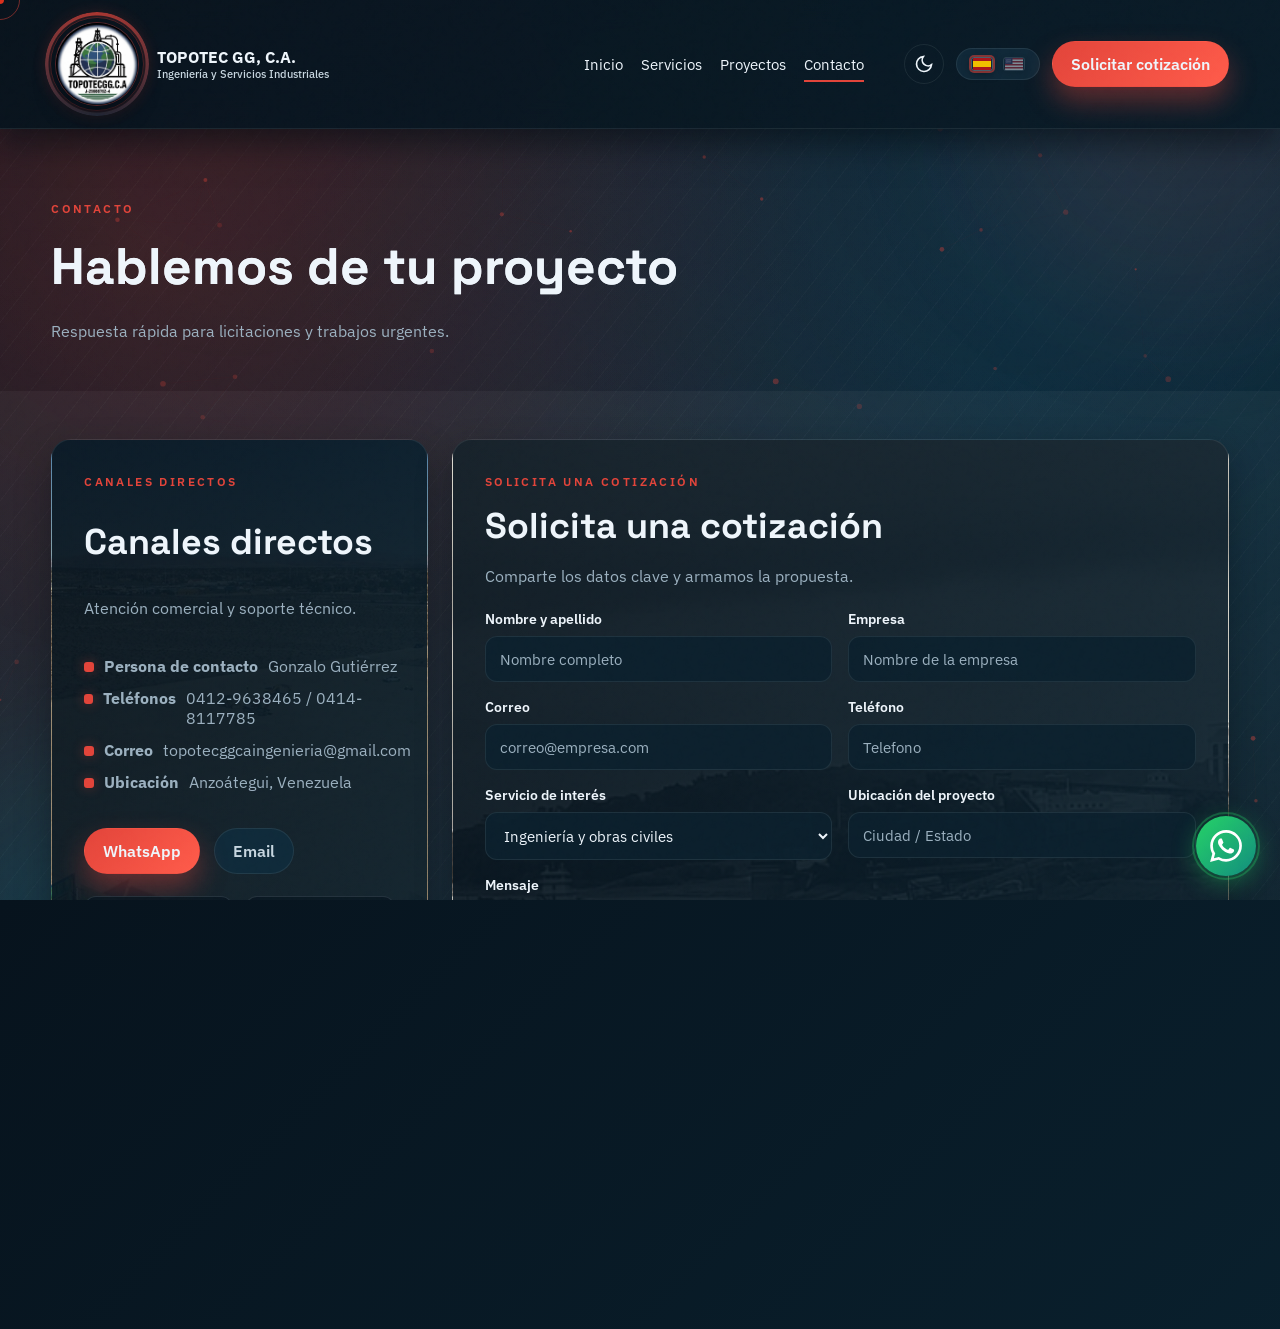
==== contacto.html @ de6e8bfb "Fix: Move files to root for Vercel deployment" ====
<!doctype html>
<html lang="es">

<head>
  <meta charset="UTF-8" />
  <meta name="viewport" content="width=device-width, initial-scale=1" />
  <meta name="description" content="Contacto para solicitar cotizacion y soporte tecnico." />
  <title>Contacto | TOPOTEC GG, C.A.</title>
  <link rel="preconnect" href="https://fonts.googleapis.com" />
  <link rel="preconnect" href="https://fonts.gstatic.com" crossorigin />
  <link
    href="https://fonts.googleapis.com/css2?family=IBM+Plex+Sans:wght@300;400;500;600&family=Space+Grotesk:wght@400;500;600;700&display=swap"
    rel="stylesheet" />
  <link rel="stylesheet" href="styles.css" />
</head>

<body class="page page-contact" data-page-title="title_contact">
  <!-- Preloader -->
  <div class="preloader">
    <div class="preloader-content">
      <img class="preloader-logo" src="logo_topotec.jpg" alt="TOPOTEC" />
      <div class="preloader-bar">
        <div class="preloader-progress"></div>
      </div>
    </div>
  </div>

  <!-- Scroll Progress -->
  <div class="scroll-progress"></div>

  <!-- Custom Cursor -->
  <div class="cursor-dot"></div>
  <div class="cursor-ring"></div>

  <!-- Particle Background -->
  <canvas id="particle-canvas"></canvas>

  <!-- Noise Overlay -->
  <div class="noise-overlay"></div>

  <!-- Page Transition -->
  <div class="page-transition"></div>

  <!-- Blob Decorations -->
  <div class="blob-decoration blob-1"></div>
  <div class="blob-decoration blob-2"></div>

  <header class="site-header">
    <nav class="nav container">
      <a class="logo" href="index.html" aria-label="TOPOTEC GG, C.A.">
        <span class="logo-orbit">
          <img class="logo-mark" src="logo_topotec.jpg" alt="Logo TOPOTEC GG, C.A." />
        </span>
        <span class="logo-text">
          TOPOTEC GG, C.A.
          <span data-i18n="brand_tagline">Ingenieria y Servicios Industriales</span>
        </span>
      </a>
      <div class="nav-links" data-nav-menu>
        <a href="index.html" data-i18n="nav_home">Inicio</a>
        <a href="servicios.html" data-i18n="nav_services">Servicios</a>
        <a href="proyectos.html" data-i18n="nav_projects">Proyectos</a>
        <a href="contacto.html" aria-current="page" data-i18n="nav_contact">Contacto</a>
      </div>
      <div class="nav-actions">
        <button class="theme-toggle" type="button" aria-label="Toggle theme">
          <svg class="icon-moon" viewBox="0 0 24 24" fill="none" stroke="currentColor" stroke-width="2">
            <path d="M21 12.79A9 9 0 1 1 11.21 3 7 7 0 0 0 21 12.79z" />
          </svg>
          <svg class="icon-sun" viewBox="0 0 24 24" fill="none" stroke="currentColor" stroke-width="2">
            <circle cx="12" cy="12" r="5" />
            <path
              d="M12 1v2M12 21v2M4.22 4.22l1.42 1.42M18.36 18.36l1.42 1.42M1 12h2M21 12h2M4.22 19.78l1.42-1.42M18.36 5.64l1.42-1.42" />
          </svg>
        </button>
        <button class="lang-toggle" data-lang-toggle type="button" aria-label="Toggle language">
          <span data-lang="es"><img src="flag-es.svg" alt="ES" /></span>
          <span data-lang="en"><img src="flag-en.svg" alt="EN" /></span>
        </button>
        <a class="btn btn-primary" href="contacto.html#form" data-i18n="nav_quote">Solicitar cotizacion</a>
        <button class="nav-toggle" data-nav-toggle type="button" data-i18n="nav_menu">Menu</button>
      </div>
    </nav>
  </header>

  <main>
    <section class="hero section">
      <div class="container">
        <p class="eyebrow" data-i18n="contact_eyebrow">Contacto</p>
        <h1 class="hero-title" data-i18n="contact_title">Hablemos de tu proyecto</h1>
        <p class="section-subtitle" data-i18n="contact_subtitle">
          Respuesta rapida para licitaciones y trabajos urgentes.
        </p>
      </div>
    </section>

    <section class="section dense" id="form">
      <div class="container grid-3">
        <article class="panel reveal contact-card">
          <p class="eyebrow" data-i18n="contact_info_title">Canales directos</p>
          <h2 class="section-title" data-i18n="contact_info_title">Canales directos</h2>
          <p data-i18n="contact_info_text">Atencion comercial y soporte tecnico.</p>
          <ul class="list" style="margin-top: 18px;">
            <li>
              <strong data-i18n="contact_info_item_1_label">Persona de contacto</strong>
              <span data-i18n="contact_info_item_1_value">Gonzalo Gutierrez</span>
            </li>
            <li>
              <strong data-i18n="contact_info_item_2_label">Telefonos</strong>
              <span data-i18n="contact_info_item_2_value">0412-9638465 / 0414-8117785</span>
            </li>
            <li>
              <strong data-i18n="contact_info_item_3_label">Correo</strong>
              <span data-i18n="contact_info_item_3_value">topotecggcaingenieria@gmail.com</span>
            </li>
            <li>
              <strong data-i18n="contact_info_item_4_label">Ubicacion</strong>
              <span data-i18n="contact_info_item_4_value">Anzoategui, Venezuela</span>
            </li>
          </ul>
          <div class="cta-actions" style="margin-top: 20px;">
            <a class="btn btn-primary" href="https://wa.me/584129638465" target="_blank" rel="noreferrer">
              WhatsApp
            </a>
            <a class="btn btn-ghost" href="mailto:topotecggcaingenieria@gmail.com">Email</a>
          </div>
          <div class="contact-highlights">
            <div class="contact-highlight">
              <span class="highlight-label" data-i18n="contact_highlight_1_label">Respuesta</span>
              <span class="highlight-value" data-i18n="contact_highlight_1_value">Menos de 24h</span>
            </div>
            <div class="contact-highlight">
              <span class="highlight-label" data-i18n="contact_highlight_2_label">Cobertura</span>
              <span class="highlight-value" data-i18n="contact_highlight_2_value">Nacional</span>
            </div>
            <div class="contact-highlight">
              <span class="highlight-label" data-i18n="contact_highlight_3_label">Cumplimiento</span>
              <span class="highlight-value" data-i18n="contact_highlight_3_value">Solvencias vigentes</span>
            </div>
          </div>
        </article>
        <article class="panel reveal delay-1" style="grid-column: span 2;">
          <p class="eyebrow" data-i18n="contact_form_title">Solicita una cotizacion</p>
          <h2 class="section-title" data-i18n="contact_form_title">Solicita una cotizacion</h2>
          <p data-i18n="contact_form_text">Comparte los datos clave y armamos la propuesta.</p>
          <form class="form" data-rfq-form data-mailto="topotecggcaingenieria@gmail.com" style="margin-top: 20px;">
            <div class="form-grid">
              <div class="form-field">
                <label for="name" data-i18n="form_name_label">Nombre y apellido</label>
                <input id="name" name="name" type="text" required data-i18n-placeholder="form_name_ph"
                  placeholder="Nombre completo" />
              </div>
              <div class="form-field">
                <label for="company" data-i18n="form_company_label">Empresa</label>
                <input id="company" name="company" type="text" data-i18n-placeholder="form_company_ph"
                  placeholder="Nombre de la empresa" />
              </div>
              <div class="form-field">
                <label for="email" data-i18n="form_email_label">Correo</label>
                <input id="email" name="email" type="email" required data-i18n-placeholder="form_email_ph"
                  placeholder="correo@empresa.com" />
              </div>
              <div class="form-field">
                <label for="phone" data-i18n="form_phone_label">Telefono</label>
                <input id="phone" name="phone" type="tel" data-i18n-placeholder="form_phone_ph"
                  placeholder="Telefono" />
              </div>
              <div class="form-field">
                <label for="service" data-i18n="form_service_label">Servicio de interes</label>
                <select id="service" name="service">
                  <option data-i18n="form_service_option_1">Ingenieria y obras civiles</option>
                  <option data-i18n="form_service_option_2">Topografia y geodesia</option>
                  <option data-i18n="form_service_option_3">Mantenimiento industrial</option>
                  <option data-i18n="form_service_option_4">Otro / Mixto</option>
                </select>
              </div>
              <div class="form-field">
                <label for="location" data-i18n="form_location_label">Ubicacion del proyecto</label>
                <input id="location" name="location" type="text" data-i18n-placeholder="form_location_ph"
                  placeholder="Ciudad / Estado" />
              </div>
            </div>
            <div class="form-field" style="margin-top: 16px;">
              <label for="message" data-i18n="form_message_label">Mensaje</label>
              <textarea id="message" name="message" data-i18n-placeholder="form_message_ph"
                placeholder="Describe alcance, fechas y requisitos"></textarea>
            </div>
            <div class="form-actions">
              <button class="btn btn-primary" type="submit" data-i18n="form_submit">Enviar solicitud</button>
              <span class="form-note" data-i18n="form_note">Adjunta tu RFP o planos en el correo o por WhatsApp.</span>
            </div>
          </form>
        </article>
      </div>
    </section>
  </main>

  <footer class="site-footer">
    <div class="container footer-grid">
      <div>
        <strong>TOPOTEC GG, C.A.</strong>
        <p data-i18n="brand_tagline">Ingenieria y Servicios Industriales</p>
        <p data-i18n="footer_legal">Habilitados para contratar con el Estado hasta jun 2026.</p>
      </div>
      <div>
        <div class="footer-label" data-i18n="footer_title">Contacto directo</div>
        <p><span data-i18n="footer_phone_label">Telefonos</span>: 0412-9638465 / 0414-8117785</p>
        <p><span data-i18n="footer_email_label">Correo</span>: topotecggcaingenieria@gmail.com</p>
      </div>
      <div>
        <div class="footer-label" data-i18n="footer_address_label">Ubicacion</div>
        <p data-i18n="footer_address_value">Anzoategui, Venezuela</p>
        <p><span data-i18n="footer_rif_label">RIF</span>: <span data-i18n="footer_rif_value">J-29666762-4</span></p>
      </div>
    </div>
  </footer>

  <script src="site.js"></script>

  <!-- WhatsApp FAB -->
  <a class="whatsapp-fab" href="https://wa.me/584129638465" target="_blank" rel="noreferrer" aria-label="WhatsApp">
    <svg viewBox="0 0 24 24" xmlns="http://www.w3.org/2000/svg">
      <path
        d="M17.472 14.382c-.297-.149-1.758-.867-2.03-.967-.273-.099-.471-.148-.67.15-.197.297-.767.966-.94 1.164-.173.199-.347.223-.644.075-.297-.15-1.255-.463-2.39-1.475-.883-.788-1.48-1.761-1.653-2.059-.173-.297-.018-.458.13-.606.134-.133.298-.347.446-.52.149-.174.198-.298.298-.497.099-.198.05-.371-.025-.52-.075-.149-.669-1.612-.916-2.207-.242-.579-.487-.5-.669-.51-.173-.008-.371-.01-.57-.01-.198 0-.52.074-.792.372-.272.297-1.04 1.016-1.04 2.479 0 1.462 1.065 2.875 1.213 3.074.149.198 2.096 3.2 5.077 4.487.709.306 1.262.489 1.694.625.712.227 1.36.195 1.871.118.571-.085 1.758-.719 2.006-1.413.248-.694.248-1.289.173-1.413-.074-.124-.272-.198-.57-.347m-5.421 7.403h-.004a9.87 9.87 0 01-5.031-1.378l-.361-.214-3.741.982.998-3.648-.235-.374a9.86 9.86 0 01-1.51-5.26c.001-5.45 4.436-9.884 9.888-9.884 2.64 0 5.122 1.03 6.988 2.898a9.825 9.825 0 012.893 6.994c-.003 5.45-4.437 9.884-9.885 9.884m8.413-18.297A11.815 11.815 0 0012.05 0C5.495 0 .16 5.335.157 11.892c0 2.096.547 4.142 1.588 5.945L.057 24l6.305-1.654a11.882 11.882 0 005.683 1.448h.005c6.554 0 11.89-5.335 11.893-11.893a11.821 11.821 0 00-3.48-8.413z" />
    </svg>
  </a>
</body>

</html>
---- styles.css ----
:root {
  --color-ink: #eef5fb;
  --color-ink-soft: #c7d6e0;
  --color-slate: #9bb0bf;
  --color-sand: #0f2a3a;
  --color-cream: #122f40;
  --color-accent: #e2443a;
  --color-accent-strong: #ff5b4a;
  --color-edge: rgba(238, 245, 251, 0.08);
  --color-glow: rgba(226, 68, 58, 0.35);
  --shadow-soft: 0 16px 34px rgba(3, 10, 16, 0.4);
  --shadow-card: 0 24px 50px rgba(3, 10, 16, 0.5);
  --radius-lg: 20px;
  --radius-md: 14px;
  --radius-sm: 10px;
  --transition: 220ms ease;
}

* {
  box-sizing: border-box;
}

html {
  scroll-behavior: smooth;
  overflow-x: hidden;
}

body {
  margin: 0;
  font-family: "IBM Plex Sans", "Segoe UI", sans-serif;
  color: var(--color-ink);
  background:
    radial-gradient(circle at 12% 18%, rgba(226, 68, 58, 0.18), transparent 55%),
    radial-gradient(circle at 85% 12%, rgba(24, 68, 92, 0.45), transparent 50%),
    linear-gradient(135deg, #07131d 0%, #0a2331 52%, #081a24 100%);
  min-height: 100vh;
  position: relative;
  overflow-x: hidden;
}

body::before {
  content: "";
  position: fixed;
  inset: 0;
  pointer-events: none;
  opacity: 0.4;
  background-image:
    radial-gradient(circle at 18% 12%, rgba(226, 68, 58, 0.22), transparent 45%),
    radial-gradient(circle at 80% 18%, rgba(18, 47, 64, 0.28), transparent 42%),
    repeating-linear-gradient(128deg, rgba(238, 245, 251, 0.06) 0, rgba(238, 245, 251, 0.06) 1px, transparent 1px, transparent 22px);
  animation: drift 18s ease-in-out infinite;
  z-index: 0;
}

img {
  max-width: 100%;
  display: block;
}

a {
  color: inherit;
  text-decoration: none;
}

p {
  margin: 0;
  line-height: 1.6;
  color: var(--color-slate);
}

h1,
h2,
h3,
h4 {
  font-family: "Space Grotesk", "Segoe UI", sans-serif;
  margin: 0;
  color: var(--color-ink);
}

.container {
  width: min(1200px, 92vw);
  margin: 0 auto;
  position: relative;
  z-index: 1;
}

.section {
  padding: 70px 0;
  position: relative;
}

main>.section:nth-of-type(even) {
  background: rgba(238, 245, 251, 0.04);
}

.section.dense {
  padding: 48px 0;
}

.eyebrow {
  text-transform: uppercase;
  letter-spacing: 0.2em;
  font-size: 0.75rem;
  font-weight: 600;
  color: var(--color-accent);
}

.section-title {
  font-size: clamp(2rem, 2.8vw, 2.8rem);
  margin: 12px 0 16px;
}

.section-subtitle {
  max-width: 620px;
}

.sketchfab-embed {
  margin-top: 18px;
  border-radius: 20px;
  overflow: hidden;
  background: #07131d;
  border: 1px solid rgba(238, 245, 251, 0.12);
  box-shadow: var(--shadow-card);
  aspect-ratio: 16 / 9;
}

.sketchfab-embed iframe {
  width: 100%;
  height: 100%;
  border: 0;
  display: block;
}

.sketchfab-credit {
  margin-top: 10px;
  font-size: 0.58rem;
  color: rgba(15, 42, 58, 0.95);
  opacity: 0.45;
}

.sketchfab-credit a {
  color: rgba(15, 42, 58, 0.95);
  font-weight: 500;
}

.site-header {
  position: sticky;
  top: 0;
  z-index: 10;
  background: linear-gradient(120deg, rgba(7, 19, 29, 0.95), rgba(9, 27, 39, 0.95));
  backdrop-filter: blur(14px);
  border-bottom: 1px solid var(--color-edge);
  box-shadow: 0 14px 30px rgba(3, 10, 16, 0.55);
}

body:not(.page-loaded) .site-header {
  opacity: 0;
  transform: translateY(-14px);
  filter: blur(6px);
}

body.page-loaded .site-header {
  opacity: 1;
  transform: translateY(0);
  filter: blur(0);
  transition: opacity 700ms ease, transform 700ms ease, filter 700ms ease;
  transition-delay: 80ms;
}

body:not(.page-loaded) main {
  opacity: 0;
  transform: translateY(16px);
}

body.page-loaded main {
  opacity: 1;
  transform: translateY(0);
  transition: opacity 900ms ease, transform 900ms ease;
  transition-delay: 160ms;
}

.nav {
  display: flex;
  align-items: center;
  justify-content: flex-start;
  gap: 24px;
  padding: 18px 0;
}

.logo {
  display: flex;
  align-items: center;
  gap: 14px;
  font-weight: 700;
}

body:not(.page-loaded) .logo,
body:not(.page-loaded) .nav-links a,
body:not(.page-loaded) .nav-actions {
  opacity: 0;
  transform: translateY(-8px);
}

body.page-loaded .logo,
body.page-loaded .nav-links a,
body.page-loaded .nav-actions {
  opacity: 1;
  transform: translateY(0);
  transition: opacity 600ms ease, transform 600ms ease;
}

body.page-loaded .logo {
  transition-delay: 120ms;
}

body.page-loaded .nav-links a:nth-child(1) {
  transition-delay: 160ms;
}

body.page-loaded .nav-links a:nth-child(2) {
  transition-delay: 200ms;
}

body.page-loaded .nav-links a:nth-child(3) {
  transition-delay: 240ms;
}

body.page-loaded .nav-links a:nth-child(4) {
  transition-delay: 280ms;
}

body.page-loaded .nav-links a:nth-child(5) {
  transition-delay: 320ms;
}

body.page-loaded .nav-actions {
  transition-delay: 360ms;
}

.logo-orbit {
  position: relative;
  width: 92px;
  height: 92px;
  display: grid;
  place-items: center;
  border-radius: 50%;
}

.logo-orbit::before {
  content: "";
  position: absolute;
  inset: -6px;
  border-radius: 50%;
  background: conic-gradient(from 0deg,
      rgba(226, 68, 58, 0.9),
      rgba(100, 180, 230, 0.25),
      rgba(226, 68, 58, 0.9));
  -webkit-mask: radial-gradient(farthest-side, transparent calc(100% - 4px), #000 calc(100% - 3px));
  mask: radial-gradient(farthest-side, transparent calc(100% - 4px), #000 calc(100% - 3px));
  animation: spin 6s linear infinite;
  opacity: 0.8;
}

.logo-orbit::after {
  content: "";
  position: absolute;
  inset: -1px;
  border-radius: 50%;
  box-shadow: 0 0 18px rgba(226, 68, 58, 0.35);
  border: 1px solid rgba(226, 68, 58, 0.35);
  animation: ringPulse 2.4s ease-in-out infinite;
  opacity: 0.9;
}

.logo-mark {
  width: 84px;
  height: 84px;
  border-radius: 50%;
  object-fit: cover;
  object-position: 50% 50%;
  background: rgba(7, 19, 29, 0.85);
  border: 1px solid rgba(226, 68, 58, 0.35);
  box-shadow: 0 12px 20px rgba(3, 10, 16, 0.55);
  position: relative;
  z-index: 1;
}

.logo-text span {
  display: block;
  font-size: 0.7rem;
  font-weight: 500;
  color: var(--color-ink-soft);
}

.nav-links {
  display: flex;
  gap: 18px;
  font-size: 0.95rem;
  margin-left: auto;
}

.nav-links a {
  color: var(--color-ink);
  position: relative;
  transition: color var(--transition);
}

.nav-links a:hover {
  color: var(--color-accent-strong);
}

.nav-links a[aria-current="page"]::after {
  content: "";
  position: absolute;
  left: 0;
  bottom: -8px;
  width: 100%;
  height: 2px;
  background: var(--color-accent);
}

.nav-actions {
  display: flex;
  align-items: center;
  gap: 12px;
  margin-left: 16px;
}

.lang-toggle {
  border: 1px solid var(--color-edge);
  background: #102838;
  color: var(--color-ink);
  border-radius: 999px;
  padding: 6px 12px;
  font-size: 0.8rem;
  display: inline-flex;
  gap: 6px;
  cursor: pointer;
}

.lang-toggle span {
  opacity: 0.45;
  display: inline-flex;
  align-items: center;
  justify-content: center;
  width: 26px;
  height: 18px;
}

.lang-toggle span.active {
  opacity: 1;
  font-weight: 700;
}

.lang-toggle img {
  width: 22px;
  height: 14px;
  border-radius: 3px;
  border: 1px solid rgba(238, 245, 251, 0.25);
  box-shadow: 0 2px 6px rgba(3, 10, 16, 0.4);
}

.lang-toggle span.active img {
  box-shadow: 0 0 0 2px rgba(226, 68, 58, 0.55), 0 2px 8px rgba(3, 10, 16, 0.5);
}

.btn {
  padding: 12px 18px;
  border-radius: 999px;
  font-weight: 600;
  border: 1px solid transparent;
  display: inline-flex;
  align-items: center;
  gap: 8px;
  transition: transform var(--transition), box-shadow var(--transition);
}

.btn-primary {
  background: linear-gradient(135deg, var(--color-accent), var(--color-accent-strong));
  color: var(--color-ink);
  box-shadow: 0 14px 28px rgba(226, 68, 58, 0.4);
  position: relative;
}

.btn-primary:hover {
  transform: translateY(-2px);
}

.btn-ghost {
  border-color: var(--color-edge);
  color: var(--color-ink-soft);
  background: #0f2a3a;
}

.nav-toggle {
  display: none;
  border: 1px solid var(--color-edge);
  background: #0f2a3a;
  color: var(--color-ink);
  border-radius: 10px;
  padding: 8px 12px;
  cursor: pointer;
}

.hero {
  padding: 70px 0 46px;
}

.hero-grid {
  display: grid;
  grid-template-columns: repeat(2, minmax(0, 1fr));
  gap: 48px;
  align-items: center;
}

.hero-content {
  display: flex;
  flex-direction: column;
}

.hero-title {
  font-size: clamp(2.6rem, 4vw, 3.6rem);
  margin: 16px 0 20px;
}

.hero-actions {
  margin-top: 26px;
  display: flex;
  gap: 14px;
  flex-wrap: wrap;
}


.hero-visual {
  position: relative;
  min-height: 360px;
}

.visual-card {
  position: absolute;
  border-radius: var(--radius-lg);
  padding: 20px;
  color: var(--color-ink);
  box-shadow: var(--shadow-card);
  overflow: hidden;
  animation: float 10s ease-in-out infinite;
}

.visual-card::after {
  content: "";
  position: absolute;
  inset: 0;
  background-image: repeating-linear-gradient(120deg, rgba(255, 255, 255, 0.18) 0, rgba(255, 255, 255, 0.18) 1px, transparent 1px, transparent 20px);
  opacity: 0.4;
}

.visual-card.primary {
  top: 0;
  left: 0;
  right: 12%;
  height: 58%;
  background:
    linear-gradient(135deg, rgba(15, 43, 60, 0.82) 0%, rgba(8, 22, 33, 0.95) 100%),
    url("assets/photos/hero-atlas.jpg") center/cover no-repeat;
}

.visual-card.secondary {
  bottom: 0;
  right: 0;
  left: 20%;
  height: 50%;
  background:
    linear-gradient(135deg, rgba(226, 68, 58, 0.8) 0%, rgba(88, 25, 25, 0.95) 100%),
    url("assets/photos/hero-duct.jpg") center/cover no-repeat;
  animation-duration: 12s;
}

.visual-card .meta {
  position: relative;
  z-index: 1;
  font-size: 0.85rem;
  letter-spacing: 0.12em;
  text-transform: uppercase;
}

.visual-card h3 {
  position: relative;
  z-index: 1;
  margin-top: 10px;
  font-size: 1.2rem;
  color: var(--color-ink);
}

.hero-model {
  position: absolute;
  left: -8px;
  bottom: 4%;
  width: clamp(78px, 9vw, 130px);
  height: clamp(78px, 9vw, 130px);
  display: grid;
  place-items: center;
  pointer-events: auto;
  opacity: 0.85;
  filter: drop-shadow(0 12px 22px rgba(3, 10, 16, 0.45));
  z-index: 2;
}

.hero-model model-viewer {
  width: 100%;
  height: 100%;
  background: transparent;
  background-color: transparent;
  --poster-color: transparent;
  display: block;
}

.hero-model model-viewer::part(default-progress-bar),
.hero-model model-viewer::part(default-progress-mask) {
  display: none;
}

.visual-tags {
  position: relative;
  z-index: 1;
  margin-top: 14px;
  display: flex;
  flex-wrap: wrap;
  gap: 8px;
}

.visual-tag {
  font-size: 0.68rem;
  letter-spacing: 0.12em;
  text-transform: uppercase;
  padding: 6px 10px;
  border-radius: 999px;
  background: rgba(12, 33, 46, 0.65);
  border: 1px solid rgba(238, 245, 251, 0.22);
  color: var(--color-ink-soft);
  backdrop-filter: blur(6px);
}

.visual-card.secondary .visual-tag {
  background: rgba(8, 18, 27, 0.45);
  border-color: rgba(255, 255, 255, 0.32);
  color: rgba(255, 240, 236, 0.95);
}

.grid-3,
.grid-4 {
  display: grid;
  gap: 24px;
}

.grid-3 {
  grid-template-columns: repeat(3, minmax(0, 1fr));
}

.grid-4 {
  grid-template-columns: repeat(4, minmax(0, 1fr));
}

.card {
  --card-media-height: clamp(160px, 19vw, 200px);
  background: linear-gradient(155deg, #122f40 0%, #0d2332 100%);
  border-radius: var(--radius-md);
  padding: 0;
  box-shadow: var(--shadow-soft);
  border: 1px solid rgba(238, 245, 251, 0.1);
  position: relative;
  overflow: hidden;
  display: flex;
  flex-direction: column;
  transition: transform var(--transition), box-shadow var(--transition);
}

.card::after {
  content: "";
  position: absolute;
  left: 0;
  right: 0;
  top: calc(var(--card-media-height) - 42px);
  height: 96px;
  background:
    radial-gradient(120% 80% at 50% 0%, rgba(226, 68, 58, 0.18) 0%, rgba(226, 68, 58, 0) 68%),
    linear-gradient(180deg, rgba(9, 29, 41, 0) 0%, rgba(10, 30, 42, 0.45) 38%, rgba(12, 33, 46, 0.85) 100%);
  filter: blur(4px);
  backdrop-filter: blur(4px);
  opacity: 0.85;
  -webkit-mask-image: linear-gradient(180deg, transparent 0%, #000 22%, #000 100%);
  mask-image: linear-gradient(180deg, transparent 0%, #000 22%, #000 100%);
  pointer-events: none;
  z-index: 1;
  transition: opacity 150ms ease;
}

.card:hover {
  transform: translateY(-6px);
  box-shadow: 0 24px 50px rgba(11, 22, 32, 0.26);
}

.card>h3 {
  margin-bottom: 12px;
  font-size: 1.2rem;
  padding: 16px 22px 0;
  position: relative;
  z-index: 2;
}

.card>p {
  font-size: 0.95rem;
  padding: 0 22px 20px;
  position: relative;
  z-index: 2;
}

.card-media {
  width: 100%;
  height: var(--card-media-height);
  border-radius: var(--radius-md) var(--radius-md) 0 0;
  overflow: hidden;
  margin: 0;
  border: none;
  background: #07131d;
  position: relative;
  line-height: 0;
  z-index: 0;
  box-shadow:
    inset 0 -42px 46px rgba(7, 19, 29, 0.6),
    0 18px 30px rgba(3, 10, 16, 0.45);
}

.card-media img {
  position: absolute;
  inset: 0;
  width: 100%;
  height: 100%;
  object-fit: cover;
  object-position: center;
  display: block;
  transition: transform 180ms ease-out, filter 180ms ease-out;
}

.card-media::before {
  content: "";
  position: absolute;
  inset: 12px;
  border-radius: 10px 10px 0 0;
  border: 1px solid rgba(238, 245, 251, 0.18);
  box-shadow: inset 0 0 0 1px rgba(226, 68, 58, 0.12);
  opacity: 0.7;
  z-index: 1;
  pointer-events: none;
  transition: opacity 240ms ease, transform 240ms ease;
}

.card-media::after {
  content: "";
  position: absolute;
  left: -10%;
  right: -10%;
  bottom: -16px;
  height: 72px;
  background:
    radial-gradient(60% 120% at 50% 0%, rgba(226, 68, 58, 0.35) 0%, rgba(226, 68, 58, 0) 70%),
    linear-gradient(180deg, rgba(7, 19, 29, 0) 0%, rgba(7, 19, 29, 0.65) 55%, rgba(12, 33, 46, 0.95) 100%);
  pointer-events: none;
  opacity: 0.92;
  z-index: 2;
  filter: blur(4px);
  transition: opacity 240ms ease, transform 240ms ease;
}

.card:hover .card-media img {
  transform: scale(1.08) translateY(-2px);
}

.card:hover .card-media::before {
  opacity: 0.95;
  transform: translateY(-2px);
}

.card:hover .card-media::after {
  opacity: 1;
  transform: translateY(4px);
}

.quick-list {
  margin-top: 22px;
  display: grid;
  grid-template-columns: repeat(2, minmax(0, 1fr));
  gap: 18px 28px;
}

.quick-item {
  display: flex;
  gap: 14px;
  align-items: flex-start;
  padding: 14px 0 14px 16px;
  border-left: 2px solid rgba(226, 68, 58, 0.55);
  background: linear-gradient(90deg, rgba(10, 26, 38, 0.45), transparent 70%);
  position: relative;
  transition:
    transform var(--transition),
    border-color var(--transition),
    box-shadow var(--transition),
    background var(--transition);
}

.quick-item::after {
  content: "";
  position: absolute;
  inset: 0;
  background: linear-gradient(90deg, rgba(226, 68, 58, 0.12), transparent 60%);
  opacity: 0;
  transition: opacity var(--transition);
  pointer-events: none;
}

.quick-item:hover {
  transform: translateY(-4px);
  border-left-color: rgba(226, 68, 58, 0.9);
  box-shadow: 0 14px 28px rgba(3, 10, 16, 0.35);
  background: linear-gradient(90deg, rgba(12, 33, 46, 0.7), transparent 70%);
}

.quick-item:hover::after {
  opacity: 1;
}

.quick-item:hover .quick-index {
  color: var(--color-accent-strong);
}

.quick-index {
  font-size: 0.7rem;
  letter-spacing: 0.2em;
  font-weight: 600;
  color: var(--color-accent);
  margin-top: 4px;
}

.quick-copy h3 {
  margin: 0 0 6px;
  font-size: 1.05rem;
}

.quick-copy p {
  margin: 0;
  font-size: 0.95rem;
}


.chip-row {
  margin-top: 16px;
  display: flex;
  flex-wrap: wrap;
  gap: 10px;
}

.chip {
  font-size: 0.75rem;
  padding: 6px 12px;
  border-radius: 999px;
  background: rgba(15, 42, 58, 0.85);
  color: var(--color-ink-soft);
  border: 1px solid rgba(238, 245, 251, 0.08);
  transition: transform var(--transition), box-shadow var(--transition);
}

.chip:hover {
  transform: translateY(-2px);
  box-shadow: 0 10px 20px rgba(11, 22, 32, 0.18);
}

.panel {
  --panel-bg-image: url("assets/photos/hero-grid.jpg");
  background:
    linear-gradient(120deg, rgba(7, 19, 29, 0.92) 0%, rgba(12, 33, 46, 0.92) 100%),
    var(--panel-bg-image);
  background-size: cover;
  background-position: center;
  background-repeat: no-repeat;
  border-radius: var(--radius-lg);
  padding: 32px;
  border: 1px solid rgba(238, 245, 251, 0.08);
  box-shadow: var(--shadow-soft);
}

.panel:not(.panel-photo):nth-of-type(2n) {
  --panel-bg-image: url("assets/photos/hero-atlas.jpg");
}

.panel:not(.panel-photo):nth-of-type(3n) {
  --panel-bg-image: url("assets/photos/hero-duct.jpg");
}

.panel.panel-photo {
  position: relative;
  overflow: hidden;
  --panel-bg-image: none;
  background: #0f2b3b;
}

.panel.panel-photo::before {
  content: "";
  position: absolute;
  inset: 0;
  background:
    radial-gradient(120% 90% at 10% 10%, rgba(226, 68, 58, 0.22) 0%, rgba(226, 68, 58, 0) 55%),
    repeating-linear-gradient(140deg, rgba(255, 255, 255, 0.06) 0, rgba(255, 255, 255, 0.06) 1px, transparent 1px, transparent 22px);
  opacity: 0.35;
  pointer-events: none;
}

.panel.panel-photo::after {
  content: "";
  position: absolute;
  inset: 0;
  background:
    linear-gradient(120deg, rgba(7, 19, 29, 0.92) 0%, rgba(7, 19, 29, 0.65) 55%, rgba(7, 19, 29, 0.9) 100%),
    linear-gradient(180deg, rgba(226, 68, 58, 0.18) 0%, rgba(226, 68, 58, 0) 45%);
  opacity: 0.95;
  pointer-events: none;
}

.panel.panel-photo>* {
  position: relative;
  z-index: 1;
}

.panel.panel-photo>.panel-media {
  position: absolute;
  inset: 0;
  z-index: 0;
  pointer-events: none;
}

.panel-media {
  overflow: hidden;
}

.panel-video {
  width: 100%;
  height: 100%;
  object-fit: cover;
  filter: saturate(1.12) contrast(1.05);
  transform: scale(1.06);
}

.panel.panel-photo p {
  color: var(--color-ink-soft);
}


.dual-panel {
  display: grid;
  grid-template-columns: repeat(2, minmax(0, 1fr));
  gap: 24px;
}

.panel-title {
  margin: 10px 0 8px;
  font-size: 1.25rem;
  color: var(--color-ink);
}

.panel-divider {
  height: 1px;
  margin: 18px 0 16px;
  background: rgba(238, 245, 251, 0.12);
}

.list.compact {
  gap: 8px;
}

.list {
  list-style: none;
  padding: 0;
  margin: 0;
  display: grid;
  gap: 12px;
}

.list li {
  display: flex;
  gap: 10px;
  align-items: flex-start;
  color: var(--color-slate);
}

.list li::before {
  content: "";
  width: 10px;
  height: 10px;
  border-radius: 3px;
  margin-top: 6px;
  background: var(--color-accent);
  box-shadow: 0 0 12px var(--color-glow);
}


.cta {
  --cta-bg-image: url("assets/photos/hero-duct.jpg");
  background:
    linear-gradient(120deg, rgba(14, 34, 48, 0.95), rgba(24, 52, 70, 0.95)),
    var(--cta-bg-image);
  background-size: cover;
  background-position: center;
  background-repeat: no-repeat;
  border: 1px solid rgba(226, 68, 58, 0.35);
  border-radius: 28px;
  padding: 44px;
  color: var(--color-ink);
  display: flex;
  flex-direction: column;
  gap: 16px;
}

.cta h2 {
  color: var(--color-ink);
}

.cta p {
  color: var(--color-ink-soft);
}

.cta-actions {
  display: flex;
  gap: 14px;
  flex-wrap: wrap;
}

.cta .btn-ghost {
  background: transparent;
  color: var(--color-ink);
  border-color: rgba(238, 245, 251, 0.35);
}


.portfolio-carousel {
  --portfolio-gap: 18px;
  --portfolio-speed: 40s;
  margin-top: 18px;
  padding: 18px 0;
  position: relative;
  overflow: hidden;
  border-radius: 20px;
  background: rgba(8, 20, 30, 0.5);
  border: 1px solid rgba(238, 245, 251, 0.08);
  box-shadow: inset 0 0 26px rgba(3, 10, 16, 0.4);
  -webkit-mask-image: linear-gradient(90deg, transparent 0%, #000 9%, #000 91%, transparent 100%);
  mask-image: linear-gradient(90deg, transparent 0%, #000 9%, #000 91%, transparent 100%);
}

.portfolio-carousel::before {
  content: "";
  position: absolute;
  inset: 0;
  background: radial-gradient(circle at 30% 20%, rgba(226, 68, 58, 0.15), transparent 52%);
  opacity: 0.55;
  pointer-events: none;
}

.portfolio-track {
  display: flex;
  width: max-content;
  animation: portfolioScroll var(--portfolio-speed) linear infinite;
  will-change: transform;
}

.portfolio-carousel:hover .portfolio-track {
  animation-play-state: paused;
}

.portfolio-group {
  display: flex;
  align-items: center;
  gap: var(--portfolio-gap);
  padding-right: var(--portfolio-gap);
}

.portfolio-card {
  position: relative;
  width: clamp(220px, 24vw, 320px);
  height: clamp(170px, 20vw, 210px);
  border-radius: 14px;
  overflow: hidden;
  background: #07131d;
  border: 1px solid rgba(238, 245, 251, 0.1);
  box-shadow: 0 16px 30px rgba(3, 10, 16, 0.45);
  transform: perspective(900px) rotateY(-6deg) translateZ(0);
}

.portfolio-card:nth-child(2n) {
  transform: perspective(900px) rotateY(6deg) translateZ(0);
}

.portfolio-card img {
  width: 100%;
  height: 100%;
  object-fit: cover;
  filter: contrast(1.1) saturate(1.05);
  transform: scale(1.03);
}

.portfolio-card::before {
  content: "";
  position: absolute;
  inset: 10px;
  border-radius: 10px;
  border: 1px solid rgba(238, 245, 251, 0.2);
  opacity: 0.6;
  pointer-events: none;
  z-index: 1;
}

.portfolio-card::after {
  content: "";
  position: absolute;
  inset: 0;
  background:
    linear-gradient(180deg, rgba(7, 19, 29, 0) 0%, rgba(7, 19, 29, 0.5) 65%, rgba(7, 19, 29, 0.9) 100%),
    repeating-linear-gradient(150deg, rgba(255, 255, 255, 0.05) 0, rgba(255, 255, 255, 0.05) 1px, transparent 1px, transparent 20px);
  opacity: 0.75;
  pointer-events: none;
}

.projects-actions {
  position: relative;
  display: flex;
  align-items: center;
  justify-content: space-between;
  gap: 24px;
  padding: 18px 24px;
  border-radius: var(--radius-lg);
  --projects-actions-bg: url("assets/photos/card-survey.jpg");
  background:
    linear-gradient(135deg, rgba(10, 26, 38, 0.9) 0%, rgba(13, 35, 50, 0.85) 100%),
    var(--projects-actions-bg);
  background-size: cover;
  background-position: center;
  background-repeat: no-repeat;
  border: 1px solid rgba(238, 245, 251, 0.1);
  box-shadow: var(--shadow-soft);
  overflow: hidden;
}

.projects-actions::before {
  content: "";
  position: absolute;
  inset: 0;
  background:
    radial-gradient(circle at 16% 20%, rgba(226, 68, 58, 0.18), transparent 55%),
    repeating-linear-gradient(130deg, rgba(255, 255, 255, 0.05) 0, rgba(255, 255, 255, 0.05) 1px, transparent 1px, transparent 22px);
  opacity: 0.65;
  pointer-events: none;
}

.projects-actions>* {
  position: relative;
  z-index: 1;
}

.projects-actions .section-subtitle {
  margin: 6px 0 0;
}

.modal {
  position: fixed;
  inset: 0;
  display: flex;
  align-items: center;
  justify-content: center;
  padding: 24px;
  background: rgba(7, 19, 29, 0.78);
  backdrop-filter: blur(6px);
  opacity: 0;
  pointer-events: none;
  transition: opacity var(--transition);
  z-index: 30;
}

.modal.is-open {
  opacity: 1;
  pointer-events: auto;
}

.modal-dialog {
  position: relative;
  width: min(980px, 92vw);
  max-height: 86vh;
  overflow: auto;
  background: #0f2b3b;
  border-radius: 20px;
  border: 1px solid rgba(238, 245, 251, 0.12);
  padding: 28px;
  box-shadow: 0 30px 60px rgba(3, 10, 16, 0.55);
  transform: translateY(10px) scale(0.98);
  transition: transform var(--transition);
  scrollbar-width: thin;
  scrollbar-color: rgba(226, 68, 58, 0.8) rgba(8, 20, 30, 0.6);
}

.modal-dialog::-webkit-scrollbar {
  width: 6px;
}

.modal-dialog::-webkit-scrollbar-track {
  background: rgba(8, 20, 30, 0.6);
  border-radius: 999px;
}

.modal-dialog::-webkit-scrollbar-thumb {
  background: linear-gradient(180deg, rgba(226, 68, 58, 0.9), rgba(226, 68, 58, 0.5));
  border-radius: 999px;
  border: 1px solid rgba(226, 68, 58, 0.35);
  box-shadow: 0 0 10px rgba(226, 68, 58, 0.35);
}

.modal-dialog::-webkit-scrollbar-thumb:hover {
  background: linear-gradient(180deg, rgba(255, 91, 74, 0.95), rgba(226, 68, 58, 0.7));
}

.modal.is-open .modal-dialog {
  transform: translateY(0) scale(1);
}

.modal-close {
  position: absolute;
  top: 14px;
  right: 14px;
  width: 38px;
  height: 38px;
  border-radius: 50%;
  border: 1px solid rgba(238, 245, 251, 0.18);
  background: rgba(10, 26, 38, 0.9);
  color: var(--color-ink);
  font-size: 1.4rem;
  line-height: 1;
  cursor: pointer;
}

.modal-header .section-subtitle {
  max-width: 520px;
}

.modal-grid {
  display: grid;
  grid-template-columns: repeat(3, minmax(0, 1fr));
  gap: 18px;
  margin-top: 18px;
}

.modal-card {
  background: rgba(12, 33, 46, 0.85);
  border-radius: 14px;
  border: 1px solid rgba(238, 245, 251, 0.08);
  overflow: hidden;
  box-shadow: var(--shadow-soft);
}

.modal-card img {
  width: 100%;
  height: 150px;
  object-fit: cover;
  display: block;
  filter: contrast(1.08) saturate(1.05);
}

.modal-card-body {
  padding: 14px 16px 16px;
}

.modal-card-body h3 {
  margin: 0 0 8px;
  font-size: 1.05rem;
}

.modal-card-body p {
  margin: 0;
  font-size: 0.92rem;
}

body.modal-open {
  overflow: hidden;
}

.section-divider {
  height: 1px;
  margin: 26px 0;
  background: linear-gradient(90deg, transparent 0%, rgba(226, 68, 58, 0.6) 40%, rgba(238, 245, 251, 0.35) 50%, rgba(226, 68, 58, 0.6) 60%, transparent 100%);
  position: relative;
  overflow: hidden;
}

.section-divider::after {
  content: "";
  position: absolute;
  top: -8px;
  bottom: -8px;
  left: -40%;
  width: 180%;
  background: linear-gradient(90deg, transparent 0%, rgba(226, 68, 58, 0.45) 45%, rgba(238, 245, 251, 0.25) 50%, rgba(226, 68, 58, 0.45) 55%, transparent 100%);
  opacity: 0.35;
  filter: blur(8px);
  animation: scanline 12s linear infinite;
}

.media-ticker {
  --ticker-gap: 18px;
  --ticker-speed: 52s;
  margin-top: 28px;
  padding: 16px 0;
  position: relative;
  overflow: hidden;
  border-radius: 18px;
  background: rgba(8, 20, 30, 0.45);
  border: 1px solid rgba(238, 245, 251, 0.08);
  box-shadow: inset 0 0 24px rgba(3, 10, 16, 0.35);
  -webkit-mask-image: linear-gradient(90deg, transparent 0%, #000 8%, #000 92%, transparent 100%);
  mask-image: linear-gradient(90deg, transparent 0%, #000 8%, #000 92%, transparent 100%);
}

.media-ticker::before {
  content: "";
  position: absolute;
  inset: 0;
  background: radial-gradient(circle at 20% 20%, rgba(226, 68, 58, 0.12), transparent 45%);
  opacity: 0.55;
  pointer-events: none;
}

.ticker-track {
  display: flex;
  width: max-content;
  animation: tickerScroll var(--ticker-speed) linear infinite;
  will-change: transform;
}

.media-ticker:hover .ticker-track {
  animation-play-state: paused;
}

.ticker-group {
  display: flex;
  align-items: center;
  gap: var(--ticker-gap);
  padding-right: var(--ticker-gap);
}

.ticker-card {
  position: relative;
  width: clamp(220px, 26vw, 320px);
  height: clamp(150px, 17vw, 190px);
  border-radius: 16px;
  overflow: hidden;
  background: #07131d;
  border: 1px solid rgba(238, 245, 251, 0.08);
  box-shadow: 0 18px 36px rgba(3, 10, 16, 0.45);
  transform: translateZ(0);
}

.ticker-card img {
  width: 100%;
  height: 100%;
  object-fit: cover;
  filter: contrast(1.1) saturate(1.05);
  transform: scale(1.02);
}

.ticker-card::before {
  content: "";
  position: absolute;
  inset: 10px;
  border-radius: 12px;
  border: 1px solid rgba(238, 245, 251, 0.18);
  opacity: 0.55;
  pointer-events: none;
  z-index: 1;
}

.ticker-card::after {
  content: "";
  position: absolute;
  inset: 0;
  background:
    linear-gradient(180deg, rgba(7, 19, 29, 0) 0%, rgba(7, 19, 29, 0.48) 60%, rgba(7, 19, 29, 0.88) 100%),
    repeating-linear-gradient(150deg, rgba(255, 255, 255, 0.06) 0, rgba(255, 255, 255, 0.06) 1px, transparent 1px, transparent 18px);
  opacity: 0.75;
  pointer-events: none;
}

.signal-ticker {
  --signal-speed: 34s;
  margin-top: 18px;
  border-radius: 999px;
  background: rgba(10, 26, 38, 0.6);
  border: 1px solid rgba(238, 245, 251, 0.1);
  overflow: hidden;
  position: relative;
  -webkit-mask-image: linear-gradient(90deg, transparent 0%, #000 10%, #000 90%, transparent 100%);
  mask-image: linear-gradient(90deg, transparent 0%, #000 10%, #000 90%, transparent 100%);
}

.signal-track {
  display: flex;
  width: max-content;
  align-items: center;
  padding: 10px 0;
  animation: signalScroll var(--signal-speed) linear infinite;
  will-change: transform;
}

.signal-ticker:hover .signal-track {
  animation-play-state: paused;
}

.signal-item {
  position: relative;
  padding: 0 18px 0 16px;
  font-size: 0.72rem;
  letter-spacing: 0.2em;
  text-transform: uppercase;
  color: var(--color-ink-soft);
  white-space: nowrap;
}

.signal-group {
  display: flex;
  align-items: center;
  gap: 26px;
  padding-right: 26px;
}

.signal-item::before {
  content: "";
  position: absolute;
  left: 0;
  top: 50%;
  width: 6px;
  height: 6px;
  border-radius: 2px;
  transform: translateY(-50%);
  background: var(--color-accent);
  box-shadow: 0 0 10px var(--color-glow);
}

.form-grid {
  display: grid;
  grid-template-columns: repeat(2, minmax(0, 1fr));
  gap: 16px;
}

.form-field {
  display: flex;
  flex-direction: column;
  gap: 8px;
}

.form-field label {
  font-size: 0.85rem;
  font-weight: 600;
}

.form-field input,
.form-field select,
.form-field textarea {
  padding: 12px 14px;
  border-radius: 12px;
  border: 1px solid var(--color-edge);
  font-family: inherit;
  font-size: 0.95rem;
  background: rgba(12, 33, 46, 0.9);
  color: var(--color-ink);
}

.form-field input::placeholder,
.form-field textarea::placeholder {
  color: var(--color-slate);
}

.form-field textarea {
  min-height: 120px;
  resize: vertical;
}

.form-actions {
  margin-top: 18px;
  display: flex;
  gap: 12px;
  align-items: center;
  flex-wrap: wrap;
}

.form-note {
  font-size: 0.85rem;
  color: var(--color-slate);
}

.page-contact .grid-3 {
  align-items: start;
}

.contact-card {
  align-self: start;
  display: flex;
  flex-direction: column;
  gap: 16px;
}

.contact-card .cta-actions {
  margin-top: 6px;
}

.contact-highlights {
  margin-top: 6px;
  display: grid;
  grid-template-columns: repeat(2, minmax(0, 1fr));
  gap: 12px;
}

.contact-highlight {
  position: relative;
  padding: 12px 14px 12px 16px;
  border-radius: 12px;
  background: rgba(10, 26, 38, 0.7);
  border: 1px solid rgba(238, 245, 251, 0.1);
  box-shadow: inset 0 0 18px rgba(3, 10, 16, 0.35);
}

.contact-highlight::before {
  content: "";
  position: absolute;
  left: 12px;
  top: 12px;
  width: 6px;
  height: 6px;
  border-radius: 2px;
  background: var(--color-accent);
  box-shadow: 0 0 10px var(--color-glow);
}

.highlight-label {
  display: block;
  font-size: 0.68rem;
  letter-spacing: 0.2em;
  text-transform: uppercase;
  color: var(--color-ink-soft);
  padding-left: 16px;
}

.highlight-value {
  display: block;
  margin-top: 6px;
  padding-left: 16px;
  font-size: 0.95rem;
  font-weight: 600;
  color: var(--color-ink);
}

.site-footer {
  padding: 40px 0 30px;
  border-top: 1px solid var(--color-edge);
  background: rgba(7, 19, 29, 0.6);
}

.footer-grid {
  display: grid;
  grid-template-columns: repeat(3, minmax(0, 1fr));
  gap: 24px;
}

.footer-label {
  font-weight: 600;
  color: var(--color-ink-soft);
}

.reveal {
  opacity: 0;
  transform: translateY(16px);
  transition: opacity 500ms ease, transform 500ms ease;
}

.reveal.in-view {
  opacity: 1;
  transform: translateY(0);
}

@keyframes float {

  0%,
  100% {
    transform: translateY(0);
  }

  50% {
    transform: translateY(-8px);
  }
}

@keyframes tickerScroll {
  from {
    transform: translateX(0);
  }

  to {
    transform: translateX(-50%);
  }
}

@keyframes signalScroll {
  from {
    transform: translateX(0);
  }

  to {
    transform: translateX(-50%);
  }
}

@keyframes portfolioScroll {
  from {
    transform: translateX(0);
  }

  to {
    transform: translateX(-50%);
  }
}


@keyframes scanline {
  from {
    transform: translateX(0);
  }

  to {
    transform: translateX(20%);
  }
}

@keyframes drift {

  0%,
  100% {
    background-position: 0% 0%, 100% 0%, 0% 0%;
  }

  50% {
    background-position: 20% 10%, 80% 15%, 15% 10%;
  }
}

@keyframes ringPulse {

  0%,
  100% {
    box-shadow:
      0 0 0 2px rgba(226, 68, 58, 0.45),
      0 0 18px rgba(226, 68, 58, 0.35),
      0 10px 16px rgba(3, 10, 16, 0.55);
  }

  50% {
    box-shadow:
      0 0 0 3px rgba(226, 68, 58, 0.65),
      0 0 26px rgba(226, 68, 58, 0.55),
      0 11px 18px rgba(3, 10, 16, 0.55);
  }
}


@keyframes spin {
  to {
    transform: rotate(360deg);
  }
}

@media (prefers-reduced-motion: reduce) {
  * {
    animation: none !important;
    transition-duration: 0.01ms !important;
  }
}

.delay-1 {
  transition-delay: 120ms;
}

.delay-2 {
  transition-delay: 240ms;
}

.delay-3 {
  transition-delay: 360ms;
}

.delay-4 {
  transition-delay: 480ms;
}

@media (max-width: 980px) {
  .hero-grid {
    grid-template-columns: 1fr;
  }

  .logo-text span {
    display: none;
  }

  .grid-3 {
    grid-template-columns: repeat(2, minmax(0, 1fr));
  }

  .grid-4 {
    grid-template-columns: repeat(2, minmax(0, 1fr));
  }


  .media-ticker {
    border-radius: 16px;
  }

  .ticker-card {
    width: clamp(210px, 40vw, 280px);
    height: clamp(140px, 22vw, 170px);
  }

  .portfolio-card {
    width: clamp(210px, 36vw, 280px);
    height: clamp(150px, 24vw, 190px);
  }

  .projects-actions {
    align-items: flex-start;
  }

  .modal-grid {
    grid-template-columns: repeat(2, minmax(0, 1fr));
  }

  .signal-item {
    letter-spacing: 0.16em;
  }

  .hero-model {
    width: clamp(64px, 10vw, 110px);
    height: clamp(64px, 10vw, 110px);
    left: -4px;
    bottom: 2%;
    opacity: 0.75;
  }


  .dual-panel {
    grid-template-columns: 1fr;
  }
}

@media (max-width: 760px) {
  .nav-links {
    display: none;
    position: absolute;
    top: 72px;
    right: 4vw;
    background: var(--color-cream);
    padding: 18px;
    border-radius: 16px;
    border: 1px solid var(--color-edge);
    flex-direction: column;
    gap: 12px;
    width: min(260px, 80vw);
    box-shadow: var(--shadow-card);
  }

  body.nav-open .nav-links {
    display: flex;
  }

  .nav-toggle {
    display: inline-flex;
  }

  .hero {
    padding-top: 50px;
  }

  .grid-3,
  .grid-4,
  .footer-grid {
    grid-template-columns: 1fr;
  }

  .quick-list {
    grid-template-columns: 1fr;
  }

  .media-ticker {
    margin-top: 22px;
    padding: 12px 0;
  }

  .ticker-card {
    width: min(70vw, 250px);
    height: 150px;
  }

  .portfolio-card {
    width: min(76vw, 260px);
    height: 170px;
  }

  .projects-actions {
    flex-direction: column;
    align-items: flex-start;
  }

  .modal-grid {
    grid-template-columns: 1fr;
  }

  .signal-ticker {
    border-radius: 16px;
  }

  .signal-group {
    gap: 18px;
    padding-right: 18px;
  }

  .signal-item {
    font-size: 0.68rem;
  }

  .form-grid {
    grid-template-columns: 1fr;
  }

  .contact-highlights {
    grid-template-columns: 1fr;
  }
}

/* ============================================
   MODERN EFFECTS - SCROLL PROGRESS INDICATOR
   ============================================ */
.scroll-progress {
  position: fixed;
  top: 0;
  left: 0;
  width: 0%;
  height: 3px;
  background: linear-gradient(90deg, var(--color-accent), var(--color-accent-strong), #ff9f43, var(--color-accent));
  background-size: 300% 100%;
  animation: gradientFlow 3s ease infinite;
  z-index: 100;
  box-shadow: 0 0 10px var(--color-glow), 0 0 20px var(--color-glow);
  transition: width 50ms ease-out;
}

@keyframes gradientFlow {

  0%,
  100% {
    background-position: 0% 50%;
  }

  50% {
    background-position: 100% 50%;
  }
}

/* ============================================
   CUSTOM MAGNETIC CURSOR
   ============================================ */
.cursor-dot {
  position: fixed;
  width: 8px;
  height: 8px;
  background: var(--color-accent);
  border-radius: 50%;
  pointer-events: none;
  z-index: 9999;
  transform: translate(-50%, -50%);
  transition: transform 80ms ease-out, width 200ms ease, height 200ms ease, background 200ms ease;
  mix-blend-mode: difference;
}

.cursor-dot.hovering {
  width: 40px;
  height: 40px;
  background: rgba(226, 68, 58, 0.3);
  border: 2px solid var(--color-accent);
}

.cursor-ring {
  position: fixed;
  width: 40px;
  height: 40px;
  border: 1px solid rgba(226, 68, 58, 0.5);
  border-radius: 50%;
  pointer-events: none;
  z-index: 9998;
  transform: translate(-50%, -50%);
  transition: transform 150ms ease-out, width 300ms ease, height 300ms ease, border-color 200ms ease;
}

.cursor-ring.hovering {
  width: 60px;
  height: 60px;
  border-color: var(--color-accent);
}

@media (hover: none) {

  .cursor-dot,
  .cursor-ring {
    display: none;
  }
}

/* ============================================
   PARTICLE CANVAS
   ============================================ */
#particle-canvas {
  position: fixed;
  top: 0;
  left: 0;
  width: 100%;
  height: 100%;
  pointer-events: none;
  z-index: 0;
  opacity: 0.6;
}

/* ============================================
   GLASSMORPHISM ENHANCEMENTS
   ============================================ */
.glass {
  background: rgba(15, 42, 58, 0.4);
  backdrop-filter: blur(20px);
  -webkit-backdrop-filter: blur(20px);
  border: 1px solid rgba(238, 245, 251, 0.1);
  box-shadow:
    0 8px 32px rgba(3, 10, 16, 0.4),
    inset 0 1px 0 rgba(255, 255, 255, 0.05);
}

.card.glass-tilt {
  transform-style: preserve-3d;
  perspective: 1000px;
  transition: transform 400ms cubic-bezier(0.03, 0.98, 0.52, 0.99);
}

.card.glass-tilt::before {
  content: "";
  position: absolute;
  inset: 0;
  background: linear-gradient(135deg,
      rgba(255, 255, 255, 0.1) 0%,
      transparent 50%,
      transparent 100%);
  opacity: 0;
  transition: opacity 400ms ease;
  pointer-events: none;
  z-index: 10;
  border-radius: inherit;
}

.card.glass-tilt:hover::before {
  opacity: 1;
}

/* ============================================
   ANIMATED GRADIENT BORDERS
   ============================================ */
.gradient-border {
  position: relative;
  background: linear-gradient(155deg, #122f40 0%, #0d2332 100%);
  z-index: 1;
}

.gradient-border::before {
  content: "";
  position: absolute;
  inset: -2px;
  background: conic-gradient(from 0deg,
      var(--color-accent),
      #ff9f43,
      #00d9ff,
      var(--color-accent-strong),
      var(--color-accent));
  border-radius: inherit;
  z-index: -1;
  animation: borderRotate 4s linear infinite;
  opacity: 0;
  transition: opacity 400ms ease;
}

.gradient-border:hover::before {
  opacity: 1;
}

@keyframes borderRotate {
  to {
    transform: rotate(360deg);
  }
}

/* ============================================
   STATISTICS SECTION
   ============================================ */
.stats-section {
  padding: 60px 0;
  position: relative;
  overflow: hidden;
}

.stats-grid {
  display: grid;
  grid-template-columns: repeat(4, 1fr);
  gap: 24px;
}

.stat-item {
  text-align: center;
  padding: 28px 20px;
  background: linear-gradient(155deg, rgba(18, 47, 64, 0.6), rgba(13, 35, 50, 0.6));
  border-radius: var(--radius-lg);
  border: 1px solid rgba(238, 245, 251, 0.08);
  position: relative;
  overflow: hidden;
}

.stat-item::before {
  content: "";
  position: absolute;
  top: 0;
  left: 50%;
  transform: translateX(-50%);
  width: 60%;
  height: 2px;
  background: linear-gradient(90deg, transparent, var(--color-accent), transparent);
}

.stat-number {
  font-family: "Space Grotesk", sans-serif;
  font-size: clamp(2.5rem, 4vw, 3.5rem);
  font-weight: 700;
  color: var(--color-ink);
  line-height: 1.1;
  text-shadow: 0 0 30px var(--color-glow);
}

.stat-number .stat-suffix {
  font-size: 0.6em;
  color: var(--color-accent);
}

.stat-label {
  margin-top: 10px;
  font-size: 0.85rem;
  color: var(--color-slate);
  text-transform: uppercase;
  letter-spacing: 0.15em;
}

@media (max-width: 980px) {
  .stats-grid {
    grid-template-columns: repeat(2, 1fr);
  }
}

@media (max-width: 480px) {
  .stats-grid {
    grid-template-columns: 1fr;
  }
}

/* ============================================
   CINEMATIC PRELOADER
   ============================================ */
.preloader {
  position: fixed;
  inset: 0;
  background: linear-gradient(135deg, #07131d 0%, #0a2331 50%, #081a24 100%);
  display: flex;
  align-items: center;
  justify-content: center;
  z-index: 10000;
  transition: opacity 600ms ease, visibility 600ms ease;
}

.preloader.loaded {
  opacity: 0;
  visibility: hidden;
  pointer-events: none;
}

.preloader-content {
  text-align: center;
}

.preloader-logo {
  width: 120px;
  height: 120px;
  border-radius: 50%;
  object-fit: cover;
  animation: preloaderPulse 1.5s ease-in-out infinite;
  box-shadow: 0 0 40px var(--color-glow);
  margin: 0 auto;
}

.preloader-bar {
  width: 200px;
  height: 3px;
  background: rgba(238, 245, 251, 0.1);
  border-radius: 999px;
  margin: 24px auto 0;
  overflow: hidden;
}

.preloader-progress {
  height: 100%;
  background: linear-gradient(90deg, var(--color-accent), var(--color-accent-strong));
  border-radius: 999px;
  animation: preloaderLoad 1.5s ease-out forwards;
}

@keyframes preloaderPulse {

  0%,
  100% {
    transform: scale(1);
    box-shadow: 0 0 40px var(--color-glow);
  }

  50% {
    transform: scale(1.05);
    box-shadow: 0 0 60px var(--color-glow), 0 0 80px rgba(226, 68, 58, 0.3);
  }
}

@keyframes preloaderLoad {
  from {
    width: 0%;
  }

  to {
    width: 100%;
  }
}

/* ============================================
   FLOATING WHATSAPP BUTTON
   ============================================ */
.whatsapp-fab {
  position: fixed;
  bottom: 24px;
  right: 24px;
  width: 60px;
  height: 60px;
  background: linear-gradient(135deg, #25d366, #128c7e);
  border-radius: 50%;
  display: flex;
  align-items: center;
  justify-content: center;
  box-shadow:
    0 6px 24px rgba(37, 211, 102, 0.4),
    0 0 0 0 rgba(37, 211, 102, 0.6);
  z-index: 50;
  transition: transform 200ms ease, box-shadow 200ms ease;
  animation: whatsappPulse 2s ease-in-out infinite;
}

.whatsapp-fab:hover {
  transform: scale(1.1);
  animation: none;
  box-shadow: 0 8px 32px rgba(37, 211, 102, 0.5);
}

.whatsapp-fab svg {
  width: 32px;
  height: 32px;
  fill: white;
}

.whatsapp-fab::before {
  content: "";
  position: absolute;
  inset: -4px;
  border-radius: 50%;
  border: 2px solid rgba(37, 211, 102, 0.3);
  animation: whatsappRing 2s ease-in-out infinite;
}

@keyframes whatsappPulse {

  0%,
  100% {
    box-shadow: 0 6px 24px rgba(37, 211, 102, 0.4), 0 0 0 0 rgba(37, 211, 102, 0.6);
  }

  50% {
    box-shadow: 0 6px 24px rgba(37, 211, 102, 0.4), 0 0 0 12px rgba(37, 211, 102, 0);
  }
}

@keyframes whatsappRing {

  0%,
  100% {
    transform: scale(1);
    opacity: 1;
  }

  50% {
    transform: scale(1.15);
    opacity: 0.5;
  }
}

/* ============================================
   NOISE TEXTURE OVERLAY
   ============================================ */
.noise-overlay {
  position: fixed;
  inset: 0;
  background-image: url("noise.svg");
  background-repeat: repeat;
  opacity: 0.03;
  pointer-events: none;
  z-index: 9997;
  mix-blend-mode: overlay;
}

/* ============================================
   MORPHING BLOB DECORATIONS
   ============================================ */
.blob-decoration {
  position: absolute;
  border-radius: 50%;
  filter: blur(80px);
  opacity: 0.1;
  pointer-events: none;
  animation: blobMorph 25s ease-in-out infinite;
}

.blob-1 {
  width: 400px;
  height: 400px;
  background: var(--color-accent);
  top: -100px;
  right: -100px;
}

.blob-2 {
  width: 300px;
  height: 300px;
  background: #00d9ff;
  bottom: 20%;
  left: -80px;
  animation-delay: -7s;
}

.blob-3 {
  width: 250px;
  height: 250px;
  background: #ff9f43;
  top: 50%;
  right: 10%;
  animation-delay: -14s;
}

@keyframes blobMorph {

  0%,
  100% {
    border-radius: 60% 40% 30% 70% / 60% 30% 70% 40%;
    transform: translate(0, 0) rotate(0deg);
  }

  25% {
    border-radius: 30% 60% 70% 40% / 50% 60% 30% 60%;
    transform: translate(20px, -30px) rotate(90deg);
  }

  50% {
    border-radius: 50% 60% 30% 60% / 30% 40% 70% 50%;
    transform: translate(-20px, 20px) rotate(180deg);
  }

  75% {
    border-radius: 40% 30% 60% 50% / 60% 50% 30% 40%;
    transform: translate(10px, 10px) rotate(270deg);
  }
}

/* ============================================
   PARALLAX IMAGES
   ============================================ */
.parallax-container {
  overflow: hidden;
  position: relative;
}

.parallax-img {
  will-change: transform;
  transition: transform 100ms linear;
}

/* ============================================
   ENHANCED BUTTON EFFECTS
   ============================================ */
.btn-primary {
  position: relative;
  overflow: hidden;
}

.btn-primary::before {
  content: "";
  position: absolute;
  top: 50%;
  left: 50%;
  width: 0;
  height: 0;
  background: rgba(255, 255, 255, 0.2);
  border-radius: 50%;
  transform: translate(-50%, -50%);
  transition: width 500ms ease, height 500ms ease;
}

.btn-primary:hover::before {
  width: 300px;
  height: 300px;
}

.btn-primary::after {
  content: "";
  position: absolute;
  inset: -2px;
  background: linear-gradient(90deg, transparent, rgba(255, 255, 255, 0.4), transparent);
  transform: translateX(-100%);
}

.btn-primary:hover::after {
  animation: btnShine 600ms ease forwards;
}

@keyframes btnShine {
  to {
    transform: translateX(100%);
  }
}

/* ============================================
   SECTION REVEAL ANIMATIONS
   ============================================ */
.reveal-left {
  opacity: 0;
  transform: translateX(-40px);
  transition: opacity 600ms ease, transform 600ms ease;
}

.reveal-right {
  opacity: 0;
  transform: translateX(40px);
  transition: opacity 600ms ease, transform 600ms ease;
}

.reveal-scale {
  opacity: 0;
  transform: scale(0.9);
  transition: opacity 600ms ease, transform 600ms ease;
}

.reveal-left.in-view,
.reveal-right.in-view,
.reveal-scale.in-view {
  opacity: 1;
  transform: translateX(0) scale(1);
}

/* ============================================
   PAGE TRANSITIONS
   ============================================ */
.page-transition {
  position: fixed;
  inset: 0;
  background: linear-gradient(135deg, #07131d, #0a2331);
  z-index: 9999;
  transform: translateY(100%);
  transition: transform 500ms cubic-bezier(0.77, 0, 0.175, 1);
}

.page-transition.active {
  transform: translateY(0);
}

/* ============================================
   INTERACTIVE MAP STYLES
   ============================================ */
.map-container {
  position: relative;
  border-radius: var(--radius-lg);
  overflow: hidden;
  height: 300px;
  margin-top: 24px;
  border: 1px solid rgba(238, 245, 251, 0.1);
  box-shadow: var(--shadow-card);
}

.map-container iframe {
  width: 100%;
  height: 100%;
  border: 0;
  filter: grayscale(100%) invert(92%) contrast(85%);
  transition: filter 400ms ease;
}

.map-container:hover iframe {
  filter: grayscale(50%) invert(92%) contrast(90%);
}

.map-overlay {
  position: absolute;
  inset: 0;
  background: linear-gradient(180deg, transparent 60%, rgba(7, 19, 29, 0.9) 100%);
  pointer-events: none;
}

/* ============================================
   LIGHT MODE VARIABLES
   ============================================ */
body.light-mode {
  --color-ink: #0f2a3a;
  --color-ink-soft: #3a5568;
  --color-slate: #5a7a8a;
  --color-sand: #f0f5f9;
  --color-cream: #ffffff;
  --color-edge: rgba(15, 42, 58, 0.1);
}

body.light-mode {
  background:
    radial-gradient(circle at 12% 18%, rgba(226, 68, 58, 0.08), transparent 55%),
    radial-gradient(circle at 85% 12%, rgba(100, 180, 230, 0.1), transparent 50%),
    linear-gradient(135deg, #f8fafc 0%, #e2e8f0 52%, #f1f5f9 100%);
}

body.light-mode::before {
  opacity: 0.15;
}

body.light-mode .site-header {
  background: linear-gradient(120deg, rgba(255, 255, 255, 0.95), rgba(248, 250, 252, 0.95));
  border-bottom-color: rgba(15, 42, 58, 0.08);
}

body.light-mode .card,
body.light-mode .panel {
  background: linear-gradient(155deg, #ffffff 0%, #f8fafc 100%);
  border-color: rgba(15, 42, 58, 0.12);
  box-shadow: 0 8px 32px rgba(15, 42, 58, 0.08);
}

body.light-mode .btn-ghost {
  background: #ffffff;
  border-color: rgba(15, 42, 58, 0.2);
  color: #0f2a3a;
}

body.light-mode .btn-primary {
  box-shadow: 0 4px 16px rgba(226, 68, 58, 0.3);
}

body.light-mode .eyebrow {
  color: var(--color-accent);
}

body.light-mode .stat-item {
  background: linear-gradient(155deg, rgba(255, 255, 255, 0.9), rgba(248, 250, 252, 0.9));
  border-color: rgba(15, 42, 58, 0.1);
}

body.light-mode .quick-item {
  background: linear-gradient(155deg, #ffffff 0%, #f8fafc 100%);
  border-color: rgba(15, 42, 58, 0.1);
}

body.light-mode .site-footer {
  background: linear-gradient(155deg, #f0f5f9 0%, #e8eef3 100%);
  border-top: 1px solid rgba(15, 42, 58, 0.1);
}

body.light-mode .nav-links a {
  color: #3a5568;
}

body.light-mode .nav-links a:hover {
  color: var(--color-accent);
}

/* Theme Toggle Button */
.theme-toggle {
  background: transparent;
  border: 1px solid var(--color-edge);
  border-radius: 50%;
  width: 40px;
  height: 40px;
  display: flex;
  align-items: center;
  justify-content: center;
  cursor: pointer;
  color: var(--color-ink);
  transition: transform 200ms ease, background 200ms ease;
}

.theme-toggle:hover {
  background: rgba(226, 68, 58, 0.1);
  transform: rotate(15deg);
}

.theme-toggle svg {
  width: 20px;
  height: 20px;
}

.theme-toggle .icon-sun {
  display: none;
}

.theme-toggle .icon-moon {
  display: block;
}

body.light-mode .theme-toggle .icon-sun {
  display: block;
}

body.light-mode .theme-toggle .icon-moon {
  display: none;
}

/* ============================================
   ANIMATED SERVICE ICONS
   ============================================ */
.service-icon {
  width: 48px;
  height: 48px;
  margin-bottom: 16px;
}

.service-icon svg {
  width: 100%;
  height: 100%;
  stroke: var(--color-accent);
  stroke-width: 1.5;
  fill: none;
}

.service-icon svg path,
.service-icon svg circle,
.service-icon svg line {
  stroke-dasharray: 100;
  stroke-dashoffset: 100;
  transition: stroke-dashoffset 600ms ease;
}

.card:hover .service-icon svg path,
.card:hover .service-icon svg circle,
.card:hover .service-icon svg line {
  stroke-dashoffset: 0;
}

/* ============================================
   GLOW TEXT EFFECT
   ============================================ */
.glow-text {
  text-shadow:
    0 0 10px var(--color-glow),
    0 0 20px var(--color-glow),
    0 0 40px var(--color-glow);
}

.hero-title {
  background: linear-gradient(135deg, var(--color-ink) 0%, var(--color-ink-soft) 50%, var(--color-ink) 100%);
  background-size: 200% auto;
  -webkit-background-clip: text;
  background-clip: text;
  animation: textShimmer 4s linear infinite;
}

@keyframes textShimmer {
  to {
    background-position: 200% center;
  }
}

/* ============================================
   ENHANCED CARD HOVER
   ============================================ */
.card {
  transform: perspective(1000px) rotateX(0) rotateY(0);
  transform-style: preserve-3d;
}

.card .card-media img {
  transition: transform 600ms cubic-bezier(0.03, 0.98, 0.52, 0.99);
}

.card:hover {
  box-shadow:
    0 30px 60px rgba(3, 10, 16, 0.4),
    0 0 40px rgba(226, 68, 58, 0.1);
}
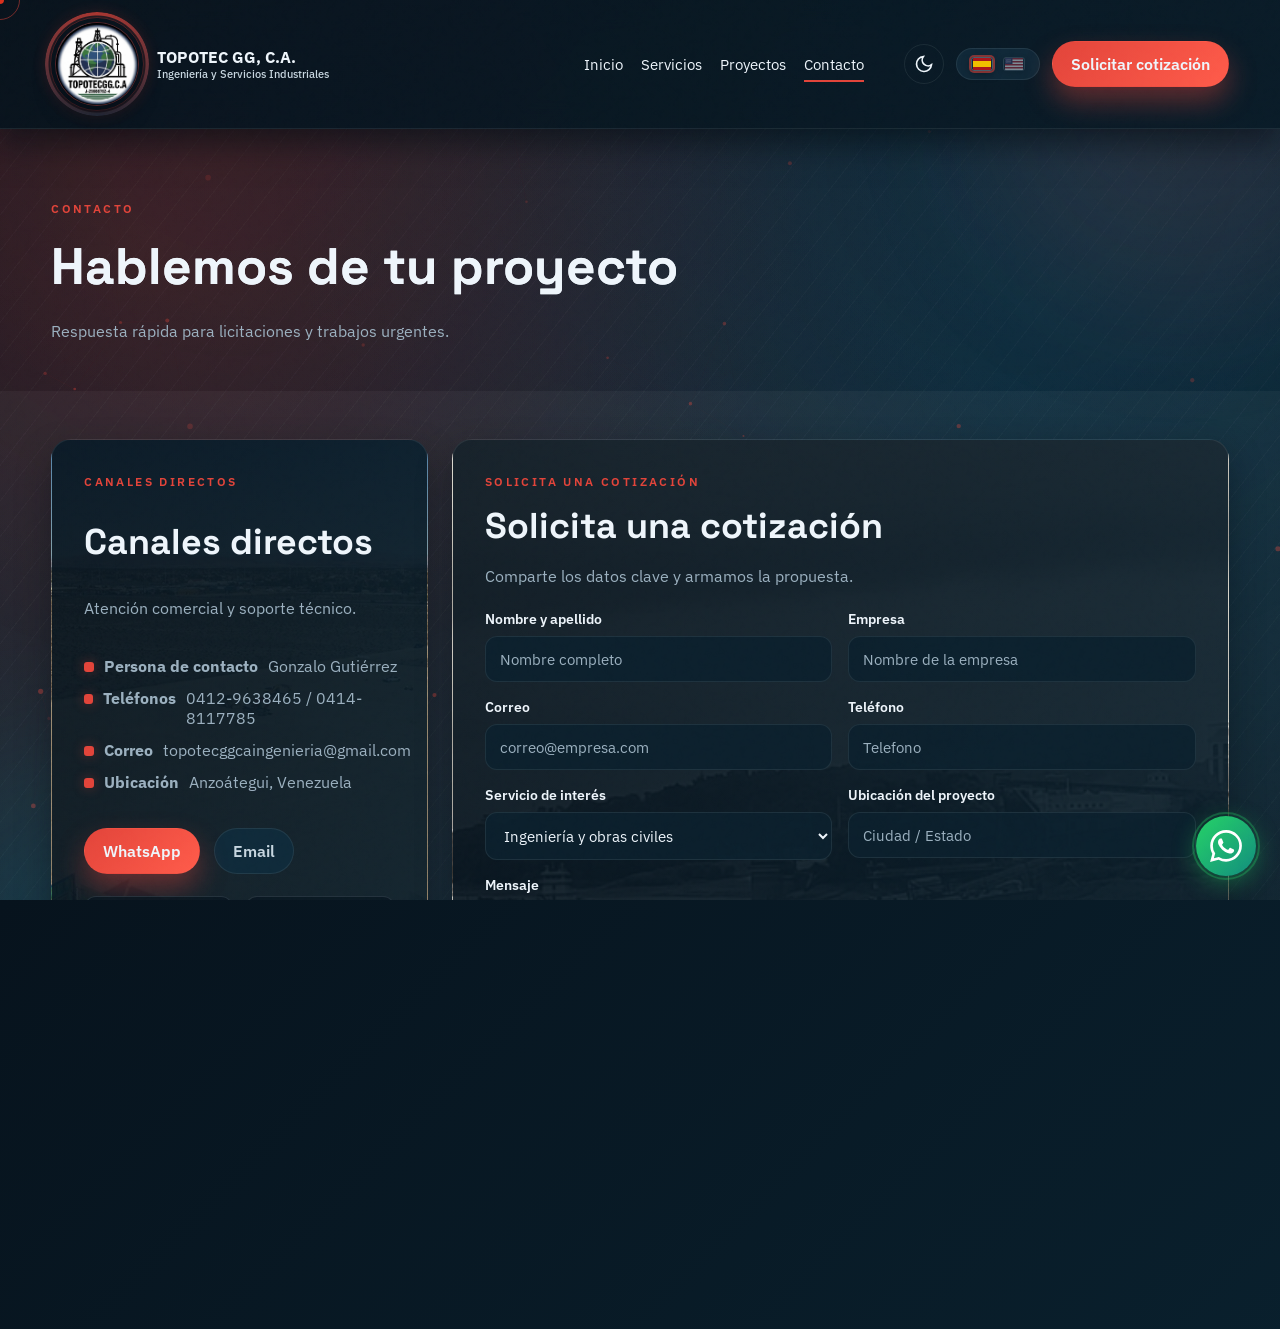
==== commit 3e8cb965: "Fix: Final mobile responsive overrides and WhatsApp number update" ====
--- a/contacto.html
+++ b/contacto.html
@@ -119,7 +119,7 @@
             </li>
           </ul>
           <div class="cta-actions" style="margin-top: 20px;">
-            <a class="btn btn-primary" href="https://wa.me/584129638465" target="_blank" rel="noreferrer">
+            <a class="btn btn-primary" href="https://wa.me/584149655004" target="_blank" rel="noreferrer">
               WhatsApp
             </a>
             <a class="btn btn-ghost" href="mailto:topotecggcaingenieria@gmail.com">Email</a>
@@ -218,7 +218,7 @@
   <script src="site.js"></script>
 
   <!-- WhatsApp FAB -->
-  <a class="whatsapp-fab" href="https://wa.me/584129638465" target="_blank" rel="noreferrer" aria-label="WhatsApp">
+  <a class="whatsapp-fab" href="https://wa.me/584149655004" target="_blank" rel="noreferrer" aria-label="WhatsApp">
     <svg viewBox="0 0 24 24" xmlns="http://www.w3.org/2000/svg">
       <path
         d="M17.472 14.382c-.297-.149-1.758-.867-2.03-.967-.273-.099-.471-.148-.67.15-.197.297-.767.966-.94 1.164-.173.199-.347.223-.644.075-.297-.15-1.255-.463-2.39-1.475-.883-.788-1.48-1.761-1.653-2.059-.173-.297-.018-.458.13-.606.134-.133.298-.347.446-.52.149-.174.198-.298.298-.497.099-.198.05-.371-.025-.52-.075-.149-.669-1.612-.916-2.207-.242-.579-.487-.5-.669-.51-.173-.008-.371-.01-.57-.01-.198 0-.52.074-.792.372-.272.297-1.04 1.016-1.04 2.479 0 1.462 1.065 2.875 1.213 3.074.149.198 2.096 3.2 5.077 4.487.709.306 1.262.489 1.694.625.712.227 1.36.195 1.871.118.571-.085 1.758-.719 2.006-1.413.248-.694.248-1.289.173-1.413-.074-.124-.272-.198-.57-.347m-5.421 7.403h-.004a9.87 9.87 0 01-5.031-1.378l-.361-.214-3.741.982.998-3.648-.235-.374a9.86 9.86 0 01-1.51-5.26c.001-5.45 4.436-9.884 9.888-9.884 2.64 0 5.122 1.03 6.988 2.898a9.825 9.825 0 012.893 6.994c-.003 5.45-4.437 9.884-9.885 9.884m8.413-18.297A11.815 11.815 0 0012.05 0C5.495 0 .16 5.335.157 11.892c0 2.096.547 4.142 1.588 5.945L.057 24l6.305-1.654a11.882 11.882 0 005.683 1.448h.005c6.554 0 11.89-5.335 11.893-11.893a11.821 11.821 0 00-3.48-8.413z" />
--- a/styles.css
+++ b/styles.css
@@ -2515,4 +2515,200 @@
   box-shadow:
     0 30px 60px rgba(3, 10, 16, 0.4),
     0 0 40px rgba(226, 68, 58, 0.1);
+}
+
+/* ============================================
+   MOBILE RESPONSIVENESS (PHONES)
+   ============================================ */
+@media (max-width: 768px) {
+  :root {
+    --radius-lg: 16px;
+    --radius-md: 12px;
+  }
+
+  .container {
+    width: 90vw;
+  }
+
+  .section {
+    padding: 48px 0;
+  }
+
+  /* Header adjustments */
+  .nav {
+    padding: 12px 0;
+    gap: 12px;
+  }
+
+  .logo-orbit {
+    width: 60px;
+    height: 60px;
+  }
+
+  .logo-mark {
+    width: 54px;
+    height: 54px;
+  }
+
+  .logo-text {
+    font-size: 0.9rem;
+  }
+
+  .logo-text span {
+    font-size: 0.6rem;
+  }
+
+  .nav-actions .btn-primary {
+    display: none; /* Hide quote button in header on mobile to save space */
+  }
+
+  .nav-toggle {
+    display: block;
+    font-size: 0.8rem;
+    padding: 6px 10px;
+  }
+
+  /* Hero Section */
+  .hero {
+    padding: 40px 0;
+  }
+
+  .hero-grid {
+    grid-template-columns: 1fr;
+    gap: 32px;
+    text-align: center;
+  }
+
+  .hero-title {
+    font-size: 2rem; /* Much smaller for mobile */
+    line-height: 1.2;
+  }
+
+  .hero-actions {
+    justify-content: center;
+    flex-direction: column;
+    gap: 12px;
+  }
+
+  .hero-actions .btn {
+    width: 100%;
+    justify-content: center;
+  }
+
+  .hero-visual {
+    min-height: 280px;
+  }
+
+  .visual-card.primary {
+    right: 5%;
+    height: 60%;
+  }
+
+  .visual-card.secondary {
+    left: 10%;
+    height: 52%;
+  }
+
+  .hero-model {
+    width: 90px;
+    height: 90px;
+    bottom: 0;
+  }
+
+  /* Sections & Titles */
+  .section-title {
+    font-size: 1.8rem;
+    text-align: center;
+  }
+
+  .section-subtitle {
+    text-align: center;
+    margin-inline: auto;
+  }
+
+  /* Stats Section */
+  .stats-grid {
+    grid-template-columns: repeat(2, 1fr);
+    gap: 16px;
+  }
+
+  .stat-item {
+    padding: 16px;
+  }
+
+  .stat-number {
+    font-size: 1.5rem;
+    text-align: center;
+  }
+
+  .stat-label {
+    font-size: 0.75rem;
+    text-align: center;
+  }
+
+  /* Grids to Single Column */
+  .grid-3, .grid-4 {
+    grid-template-columns: 1fr;
+    gap: 20px;
+  }
+
+  /* Quick List */
+  .quick-list {
+    grid-template-columns: 1fr;
+    gap: 12px;
+  }
+
+  /* Cards */
+  .card {
+    --card-media-height: 180px;
+  }
+
+  /* Dual Panel */
+  .dual-panel {
+    display: flex;
+    flex-direction: column;
+    gap: 20px;
+  }
+
+  .panel {
+    padding: 24px;
+  }
+
+  /* CTA */
+  .cta {
+    padding: 32px 20px;
+    text-align: center;
+  }
+
+  .cta-actions {
+    flex-direction: column;
+    gap: 12px;
+  }
+
+  .cta-actions .btn {
+    width: 100%;
+    justify-content: center;
+  }
+
+  /* Footer */
+  .site-footer {
+    padding: 40px 0;
+  }
+
+  .footer-grid {
+    grid-template-columns: 1fr;
+    gap: 32px;
+    text-align: center;
+  }
+}
+
+/* Extra small devices */
+@media (max-width: 480px) {
+  .hero-title {
+    font-size: 1.75rem;
+  }
+  
+  .logo-text {
+    display: none; /* Only logo icon on very small screens if necessary */
+  }
 }
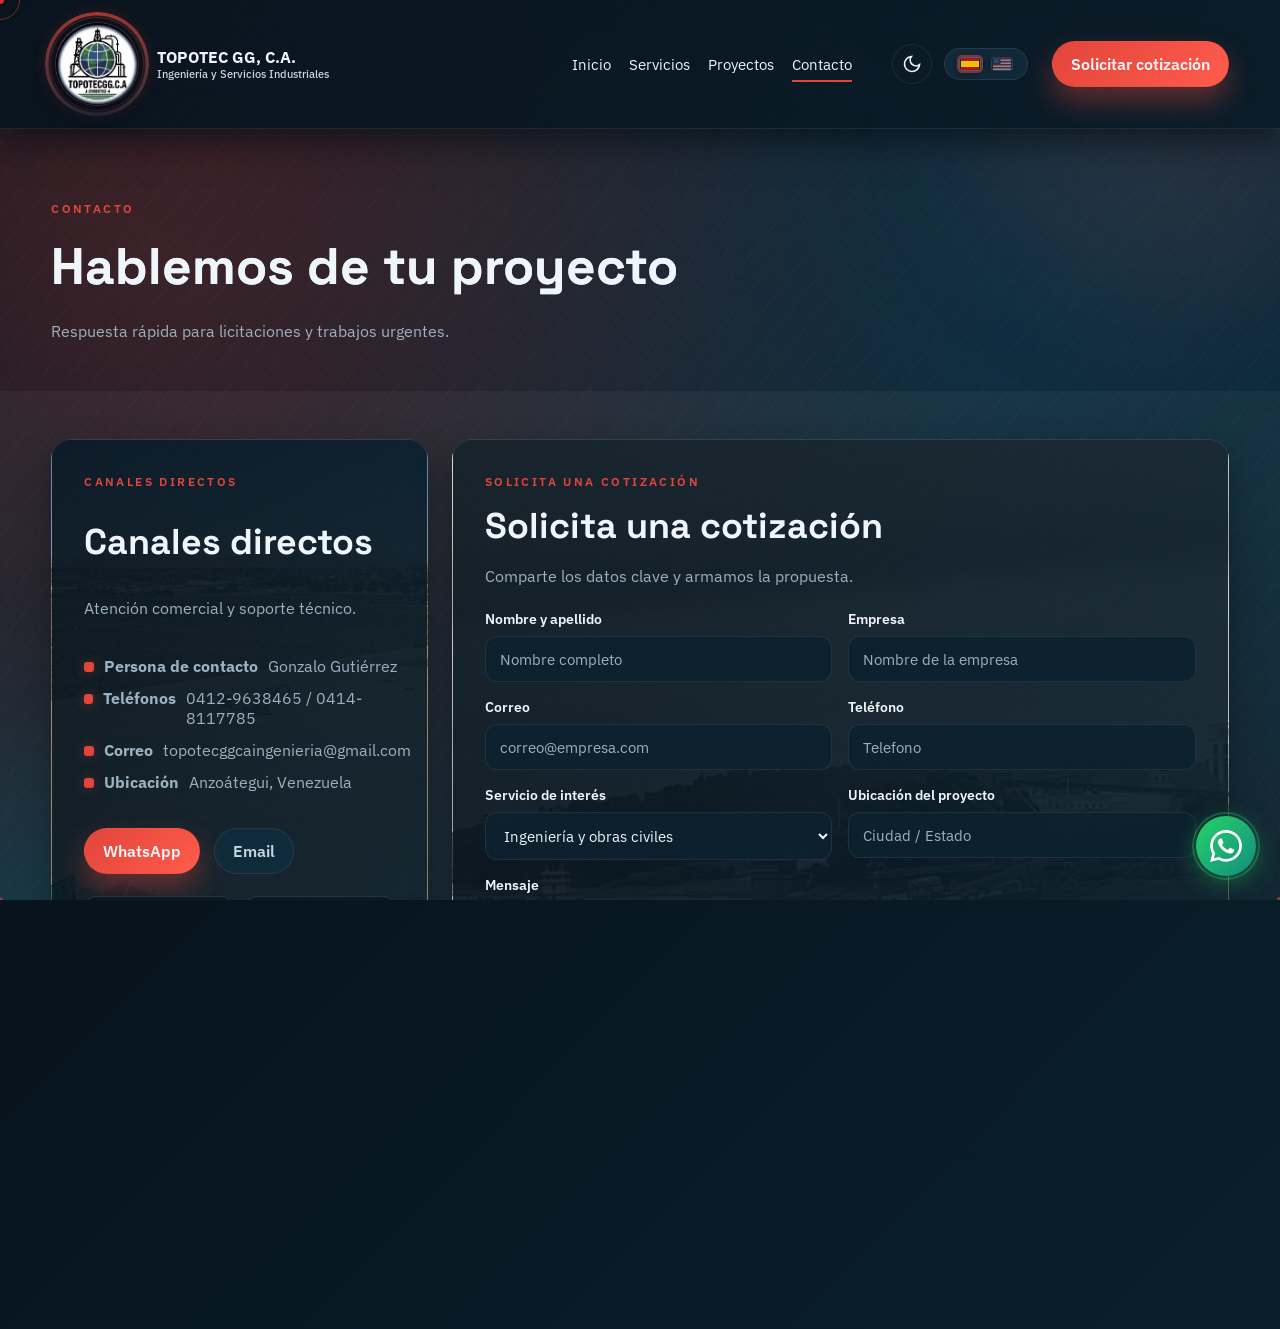
==== commit e805ddd4: "Refine mobile UI: premium menu, light mode visibility fixes, and spacing adjustments" ====
--- a/contacto.html
+++ b/contacto.html
@@ -62,7 +62,7 @@
         <a href="proyectos.html" data-i18n="nav_projects">Proyectos</a>
         <a href="contacto.html" aria-current="page" data-i18n="nav_contact">Contacto</a>
       </div>
-      <div class="nav-actions">
+      <div class="nav-center-actions">
         <button class="theme-toggle" type="button" aria-label="Toggle theme">
           <svg class="icon-moon" viewBox="0 0 24 24" fill="none" stroke="currentColor" stroke-width="2">
             <path d="M21 12.79A9 9 0 1 1 11.21 3 7 7 0 0 0 21 12.79z" />
@@ -77,8 +77,16 @@
           <span data-lang="es"><img src="flag-es.svg" alt="ES" /></span>
           <span data-lang="en"><img src="flag-en.svg" alt="EN" /></span>
         </button>
-        <a class="btn btn-primary" href="contacto.html#form" data-i18n="nav_quote">Solicitar cotizacion</a>
-        <button class="nav-toggle" data-nav-toggle type="button" data-i18n="nav_menu">Menu</button>
+      </div>
+      <div class="nav-actions">
+        <a class="btn btn-primary nav-btn-desktop" href="contacto.html#form" data-i18n="nav_quote">Solicitar cotizacion</a>
+        <button class="nav-toggle" data-nav-toggle type="button" aria-label="Menu">
+          <svg viewBox="0 0 24 24" fill="none" stroke="currentColor" stroke-width="2.5" stroke-linecap="round">
+            <line x1="3" y1="6" x2="21" y2="6"></line>
+            <line x1="3" y1="12" x2="21" y2="12"></line>
+            <line x1="3" y1="18" x2="21" y2="18"></line>
+          </svg>
+        </button>
       </div>
     </nav>
   </header>
--- a/styles.css
+++ b/styles.css
@@ -319,11 +319,18 @@
   background: var(--color-accent);
 }
 
+.nav-center-actions {
+  display: flex;
+  align-items: center;
+  gap: 12px;
+  margin-left: 16px;
+}
+
 .nav-actions {
   display: flex;
   align-items: center;
   gap: 12px;
-  margin-left: 16px;
+  margin-left: 0;
 }
 
 .lang-toggle {
@@ -394,12 +401,22 @@
 
 .nav-toggle {
   display: none;
-  border: 1px solid var(--color-edge);
-  background: #0f2a3a;
-  color: var(--color-ink);
-  border-radius: 10px;
-  padding: 8px 12px;
+  flex-direction: column;
+  gap: 5px;
+  width: 30px;
+  background: transparent;
+  border: none;
   cursor: pointer;
+  padding: 0;
+}
+
+.nav-toggle span {
+  display: block;
+  width: 100%;
+  height: 2px;
+  background: var(--color-ink);
+  border-radius: 4px;
+  transition: var(--transition);
 }
 
 .hero {
@@ -440,7 +457,7 @@
   position: absolute;
   border-radius: var(--radius-lg);
   padding: 20px;
-  color: var(--color-ink);
+  color: #ffffff !important; /* Force light text for dark card backgrounds */
   box-shadow: var(--shadow-card);
   overflow: hidden;
   animation: float 10s ease-in-out infinite;
@@ -488,7 +505,7 @@
   z-index: 1;
   margin-top: 10px;
   font-size: 1.2rem;
-  color: var(--color-ink);
+  color: #ffffff !important; /* Force light text */
 }
 
 .hero-model {
@@ -505,6 +522,10 @@
   z-index: 2;
 }
 
+.inline-barrel {
+  display: none; /* Only show on mobile */
+}
+
 .hero-model model-viewer {
   width: 100%;
   height: 100%;
@@ -536,7 +557,7 @@
   border-radius: 999px;
   background: rgba(12, 33, 46, 0.65);
   border: 1px solid rgba(238, 245, 251, 0.22);
-  color: var(--color-ink-soft);
+  color: #ffffff !important; /* Force light text */
   backdrop-filter: blur(6px);
 }
 
@@ -1661,26 +1682,85 @@
 
 @media (max-width: 760px) {
   .nav-links {
-    display: none;
-    position: absolute;
-    top: 72px;
-    right: 4vw;
-    background: var(--color-cream);
-    padding: 18px;
-    border-radius: 16px;
-    border: 1px solid var(--color-edge);
-    flex-direction: column;
-    gap: 12px;
-    width: min(260px, 80vw);
-    box-shadow: var(--shadow-card);
+    display: flex !important;
+    position: fixed !important;
+    top: 0;
+    left: 0;
+    width: 100vw !important;
+    height: 100vh !important;
+    background: rgba(7, 19, 29, 0.95) !important;
+    backdrop-filter: blur(24px) saturate(180%) !important;
+    -webkit-backdrop-filter: blur(24px) saturate(180%) !important;
+    flex-direction: column !important;
+    justify-content: center !important;
+    align-items: center !important;
+    gap: 32px !important;
+    padding-top: 60px !important;
+    margin: 0 !important;
+    z-index: 900 !important;
+    
+    /* Animation state: Hidden */
+    transform: translateY(-100%) !important;
+    opacity: 0 !important;
+    visibility: hidden !important;
+    transition: 
+      transform 0.5s cubic-bezier(0.4, 0, 0.2, 1),
+      opacity 0.4s ease,
+      visibility 0.4s !important;
   }
 
   body.nav-open .nav-links {
-    display: flex;
+    transform: translateY(0) !important;
+    opacity: 1 !important;
+    visibility: visible !important;
+  }
+
+  /* Ensure Logo, Center Toggles, and Toggle Button are ABOVE the overlay */
+  body.nav-open .logo,
+  body.nav-open .nav-center-actions,
+  body.nav-open .nav-actions {
+    position: relative !important;
+    z-index: 2000 !important;
+  }
+
+  body.nav-open .nav-toggle {
+    z-index: 2100 !important;
+  }
+
+  .nav-links a {
+    font-size: 26px !important;
+    font-family: "Space Grotesk", sans-serif !important;
+    font-weight: 500 !important;
+    letter-spacing: 0.05em !important;
+    color: var(--color-ink) !important;
+    opacity: 0 !important;
+    transition: transform 0.4s ease, opacity 0.4s, color 0.3s, letter-spacing 0.3s !important;
+    transform: translateY(30px) !important;
+  }
+
+  body.nav-open .nav-links a {
+    transform: translateY(0) !important;
+    opacity: 1 !important;
+  }
+
+  .nav-links a:hover {
+    color: var(--color-accent) !important;
+    letter-spacing: 0.12em !important;
+  }
+
+  /* Staggered entry animations */
+  body.nav-open .nav-links a:nth-child(1) { transition-delay: 0.2s !important; }
+  body.nav-open .nav-links a:nth-child(2) { transition-delay: 0.28s !important; }
+  body.nav-open .nav-links a:nth-child(3) { transition-delay: 0.36s !important; }
+  body.nav-open .nav-links a:nth-child(4) { transition-delay: 0.44s !important; }
+
+  .site-header {
+    z-index: 1000 !important;
   }
 
   .nav-toggle {
-    display: inline-flex;
+    display: flex !important;
+    z-index: 1100 !important;
   }
 
   .hero {
@@ -2359,6 +2439,12 @@
   border-bottom-color: rgba(15, 42, 58, 0.08);
 }
 
+body.light-mode .lang-toggle {
+  background: #ffffff !important;
+  border-color: rgba(15, 42, 58, 0.15) !important;
+  color: #0f2a3a !important;
+}
+
 body.light-mode .card,
 body.light-mode .panel {
   background: linear-gradient(155deg, #ffffff 0%, #f8fafc 100%);
@@ -2401,6 +2487,87 @@
 
 body.light-mode .nav-links a:hover {
   color: var(--color-accent);
+}
+
+/* Light Mode CTA Fix */
+body.light-mode .cta {
+  background: 
+    linear-gradient(120deg, rgba(255, 255, 255, 0.95), rgba(240, 248, 255, 0.95)),
+    var(--cta-bg-image) !important;
+  border-color: rgba(15, 42, 58, 0.15) !important;
+  color: #0f2a3a !important;
+}
+
+body.light-mode .cta h2 {
+  color: #0f2a3a !important;
+}
+
+body.light-mode .cta p {
+  color: #3a5568 !important;
+}
+
+body.light-mode .cta .btn-ghost {
+  color: #0f2a3a !important;
+  border-color: rgba(15, 42, 58, 0.2) !important;
+}
+
+/* Light Mode Signal Ticker Fix */
+body.light-mode .signal-ticker {
+  background: rgba(255, 255, 255, 0.8) !important;
+  border-color: rgba(15, 42, 58, 0.08) !important;
+}
+
+body.light-mode .signal-item {
+  color: #3a5568 !important;
+}
+
+body.light-mode .signal-item::after {
+  background: var(--color-accent) !important;
+}
+
+/* Light Mode Footer Fix */
+body.light-mode .site-footer {
+  background: #f8fafc !important;
+  border-top: 1px solid rgba(15, 42, 58, 0.08) !important;
+}
+
+body.light-mode .site-footer strong,
+body.light-mode .site-footer .footer-label {
+  color: #0f2a3a !important;
+}
+
+body.light-mode .site-footer p {
+  color: #3a5568 !important;
+}
+
+body.light-mode .site-footer p span {
+  color: rgba(15, 42, 58, 0.5) !important;
+}
+
+/* Light Mode Mobile Menu Overlay */
+body.light-mode .nav-links {
+  background: rgba(255, 255, 255, 0.92) !important;
+  border-top: 1px solid rgba(15, 42, 58, 0.05) !important;
+}
+
+body.light-mode .nav-links a {
+  color: #0f2a3a !important;
+}
+
+/* Ensure Hero Visual Cards stay High Contrast in Light Mode */
+body.light-mode .visual-card,
+body.light-mode .visual-card h3,
+body.light-mode .visual-card .meta,
+body.light-mode .visual-tag {
+  color: #ffffff !important;
+}
+
+body.light-mode .visual-card.primary {
+  background: linear-gradient(135deg, rgba(8, 25, 38, 0.9) 0%, rgba(5, 12, 18, 0.95) 100%), url("assets/photos/hero-atlas.jpg") center/cover no-repeat !important;
+}
+
+body.light-mode .visual-card.secondary {
+  background: linear-gradient(135deg, rgba(200, 40, 30, 0.9) 0%, rgba(60, 15, 15, 0.95) 100%), url("assets/photos/hero-duct.jpg") center/cover no-repeat !important;
 }
 
 /* Theme Toggle Button */
@@ -2559,7 +2726,8 @@
   }
 
   .nav-actions .btn-primary {
-    display: none; /* Hide quote button in header on mobile to save space */
+    display: none;
+    /* Hide quote button in header on mobile to save space */
   }
 
   .nav-toggle {
@@ -2580,135 +2748,343 @@
   }
 
   .hero-title {
-    font-size: 2rem; /* Much smaller for mobile */
-    line-height: 1.2;
+    font-size: 1.7rem;
+    /* Even more proportional */
+    line-height: 1.15;
+    margin-bottom: 10px;
+  }
+
+  .hero-visual {
+    min-height: 220px;
+    /* Reduced bulk */
+    margin-top: 10px;
+  }
+
+  .visual-card.primary {
+    right: 8%;
+    height: 52%;
+    z-index: 1;
+  }
+
+  .visual-card.secondary {
+    left: 10%;
+    height: 45%;
+    z-index: 1;
+  }
+
+  .hero-model {
+    display: none; /* Hidden on mobile to keep Hero clean */
+  }
+
+  .model-title-inline {
+    display: flex;
+    align-items: center;
+    justify-content: center;
+    gap: 12px;
+    margin-bottom: 12px;
+  }
+
+  .model-title-inline .section-title {
+    margin: 0;
+  }
+
+  .inline-barrel {
+    display: grid;
+    place-items: center;
+    width: 65px;
+    height: 65px;
+    flex-shrink: 0;
+  }
+
+  .inline-barrel model-viewer {
+    width: 100%;
+    height: 100%;
+  }
+
+  .section {
+    padding: 32px 0;
+    /* Ultra-minimalist */
   }
 
   .hero-actions {
     justify-content: center;
     flex-direction: column;
-    gap: 12px;
+    gap: 8px;
+    margin-top: 16px;
   }
 
   .hero-actions .btn {
     width: 100%;
     justify-content: center;
-  }
-
-  .hero-visual {
-    min-height: 280px;
-  }
-
-  .visual-card.primary {
-    right: 5%;
-    height: 60%;
-  }
-
-  .visual-card.secondary {
-    left: 10%;
-    height: 52%;
-  }
-
-  .hero-model {
-    width: 90px;
-    height: 90px;
-    bottom: 0;
-  }
-
-  /* Sections & Titles */
-  .section-title {
-    font-size: 1.8rem;
-    text-align: center;
-  }
-
-  .section-subtitle {
-    text-align: center;
-    margin-inline: auto;
-  }
-
-  /* Stats Section */
-  .stats-grid {
-    grid-template-columns: repeat(2, 1fr);
-    gap: 16px;
-  }
-
-  .stat-item {
-    padding: 16px;
-  }
-
-  .stat-number {
-    font-size: 1.5rem;
-    text-align: center;
-  }
-
-  .stat-label {
-    font-size: 0.75rem;
-    text-align: center;
-  }
-
-  /* Grids to Single Column */
-  .grid-3, .grid-4 {
-    grid-template-columns: 1fr;
-    gap: 20px;
-  }
-
-  /* Quick List */
-  .quick-list {
-    grid-template-columns: 1fr;
-    gap: 12px;
-  }
-
-  /* Cards */
-  .card {
-    --card-media-height: 180px;
-  }
-
-  /* Dual Panel */
+    padding: 10px 16px;
+    font-size: 0.9rem;
+  }
+
+  /* WhatsApp FAB Optimization */
+  .whatsapp-fab {
+    width: 52px;
+    height: 52px;
+    bottom: 16px;
+    right: 16px;
+  }
+
+  .whatsapp-fab svg {
+    width: 26px;
+    height: 26px;
+  }
+
+  /* Professional Mobile Header Overhaul */
+  .nav {
+    display: grid !important;
+    grid-template-columns: 1fr auto 1fr !important;
+    align-items: center !important;
+    padding: 12px 0 !important;
+    gap: 0 !important;
+  }
+
+  .logo {
+    grid-column: 1 !important;
+    justify-self: start !important;
+  }
+
+  .nav-center-actions {
+    grid-column: 2 !important;
+    display: flex !important;
+    gap: 16px !important;
+    justify-self: center !important;
+    margin: 0 !important;
+  }
+
+  .nav-actions {
+    grid-column: 3 !important;
+    display: flex !important;
+    align-items: center !important;
+    justify-self: end !important;
+    margin: 0 !important;
+  }
+
+  .logo-text {
+    display: none !important;
+  }
+
+  .nav-btn-desktop {
+    display: none !important;
+  }
+
+  /* Professional Hamburger Icon (SVG) */
+  .nav-toggle {
+    display: flex !important;
+    align-items: center !important;
+    justify-content: center !important;
+    width: 38px !important;
+    height: 38px !important;
+    background: transparent !important;
+    border: none !important;
+    padding: 0 !important;
+    margin-right: -4px !important;
+    cursor: pointer !important;
+    color: var(--color-ink) !important;
+    transition: all 0.3s cubic-bezier(0.16, 1, 0.3, 1) !important;
+    position: relative !important;
+    z-index: 2000 !important;
+  }
+
+  .nav-toggle svg {
+    width: 26px !important;
+    height: 26px !important;
+    stroke: currentColor !important;
+    pointer-events: none;
+  }
+
+  .nav-toggle svg line {
+    transition: 0.4s cubic-bezier(0.16, 1, 0.3, 1) !important;
+    transform-origin: center !important;
+    transform-box: fill-box !important;
+  }
+
+  /* "X" State for Premium Menu: Stark White and Thick */
+  body.nav-open .nav-toggle {
+    color: #ffffff !important;
+    background: rgba(238, 245, 251, 0.25) !important;
+    border-radius: 50% !important;
+    box-shadow: 0 0 20px rgba(0, 0, 0, 0.4) !important;
+    transform: scale(1.05) !important;
+  }
+
+  body.nav-open .nav-toggle svg {
+    stroke-width: 3.5 !important;
+  }
+
+  body.nav-open .nav-toggle svg line:nth-child(1) {
+    transform: translateY(6px) rotate(45deg) !important;
+  }
+
+  body.nav-open .nav-toggle svg line:nth-child(2) {
+    opacity: 0 !important;
+    transform: scaleX(0) !important;
+  }
+
+  body.nav-open .nav-toggle svg line:nth-child(3) {
+    transform: translateY(-6px) rotate(-45deg) !important;
+  }
+
+  /* Scale Logo for Mobile */
+  .logo-orbit {
+    width: 54px !important;
+    height: 54px !important;
+  }
+
+  .logo-mark {
+    width: 48px !important;
+    height: 48px !important;
+  }
+
+  /* Extreme Mobile Separation for Empresa Cards */
   .dual-panel {
+    display: flex !important;
+    flex-direction: column !important;
+    gap: 68px !important;
+    margin-top: 24px !important;
+  }
+
+  .panel-divider {
+    height: 1px !important;
+    margin: 50px 0 44px !important;
+    background: rgba(238, 245, 251, 0.15) !important;
+    display: block !important;
+    opacity: 1 !important;
+  }
+
+  .panel-title {
+    margin-bottom: 16px !important;
+  }
+
+  .panel {
+    padding: 28px !important;
+    border: 1px solid rgba(238, 245, 251, 0.1) !important;
+  }
+
+  /* Form actions centering & compactness */
+  .form-actions {
     display: flex;
     flex-direction: column;
-    gap: 20px;
-  }
-
-  .panel {
-    padding: 24px;
-  }
-
-  /* CTA */
+    align-items: center;
+    text-align: center;
+    gap: 8px;
+  }
+
+  .form-actions .btn {
+    width: 100%;
+    justify-content: center;
+    padding: 12px;
+  }
+
+  .form-note {
+    font-size: 0.75rem;
+    margin-top: 6px;
+  }
+
+  /* Minimalist CTA */
   .cta {
-    padding: 32px 20px;
-    text-align: center;
+    padding: 24px 16px;
+    /* Ultra-minimalist */
+    border-radius: 12px;
+  }
+
+  .cta-title {
+    font-size: 1.4rem;
+  }
+
+  .cta-text {
+    font-size: 0.85rem;
+    margin-bottom: 16px;
   }
 
   .cta-actions {
     flex-direction: column;
-    gap: 12px;
-  }
-
-  .cta-actions .btn {
-    width: 100%;
-    justify-content: center;
-  }
-
-  /* Footer */
+    gap: 8px;
+  }
+
+  /* Minimalist & Organized Footer */
   .site-footer {
-    padding: 40px 0;
+    padding: 16px 0 12px; /* Ultra-compact padding */
+    border-top: 1px solid rgba(255, 255, 255, 0.03); /* Minimalist subtle border */
+    background: rgba(4, 12, 20, 0.8); /* Slightly darker for depth */
   }
 
   .footer-grid {
-    grid-template-columns: 1fr;
-    gap: 32px;
-    text-align: center;
-  }
-}
-
-/* Extra small devices */
-@media (max-width: 480px) {
+    gap: 10px; /* High-density gap */
+  }
+
+  .footer-grid > div {
+    padding-bottom: 6px;
+  }
+
+  .site-footer strong {
+    font-size: 0.75rem; /* Shrunken to professional level */
+    letter-spacing: 0.08em;
+    text-transform: uppercase;
+    color: var(--color-ink);
+  }
+
+  .footer-label {
+    margin-bottom: 2px;
+    font-size: 0.62rem; /* Ultra-small minimalist labels */
+    color: var(--color-slate);
+    text-transform: uppercase;
+    letter-spacing: 0.1em;
+  }
+
+  .site-footer p {
+    font-size: 0.68rem; /* Shrunken content text */
+    line-height: 1.3;
+    color: rgba(238, 245, 251, 0.6);
+    margin-bottom: 1px;
+  }
+
+  .site-footer p span {
+    font-weight: 400;
+    color: rgba(255, 255, 255, 0.4);
+    font-size: 0.6rem;
+    text-transform: uppercase;
+  }
+
+  /* Extreme Mobile Separation for Empresa Cards */
+  .dual-panel {
+    display: flex !important;
+    flex-direction: column !important;
+    gap: 64px !important;
+  }
+
+  .panel-divider {
+    height: 1px !important;
+    margin: 48px 0 42px !important;
+    background: rgba(238, 245, 251, 0.12) !important;
+    display: block !important;
+    opacity: 1 !important;
+  }
+
+  .panel-title {
+    margin-bottom: 16px !important;
+  }
+
+  .panel {
+    padding: 26px !important;
+  }
+}
+
+/* Very small devices adjustments */
+@media (max-width: 400px) {
   .hero-title {
-    font-size: 1.75rem;
-  }
-  
-  .logo-text {
-    display: none; /* Only logo icon on very small screens if necessary */
+    font-size: 1.5rem;
+  }
+
+  .hero-visual {
+    min-height: 200px;
+  }
+
+  .hero-model {
+    width: 65px;
+    height: 65px;
   }
 }
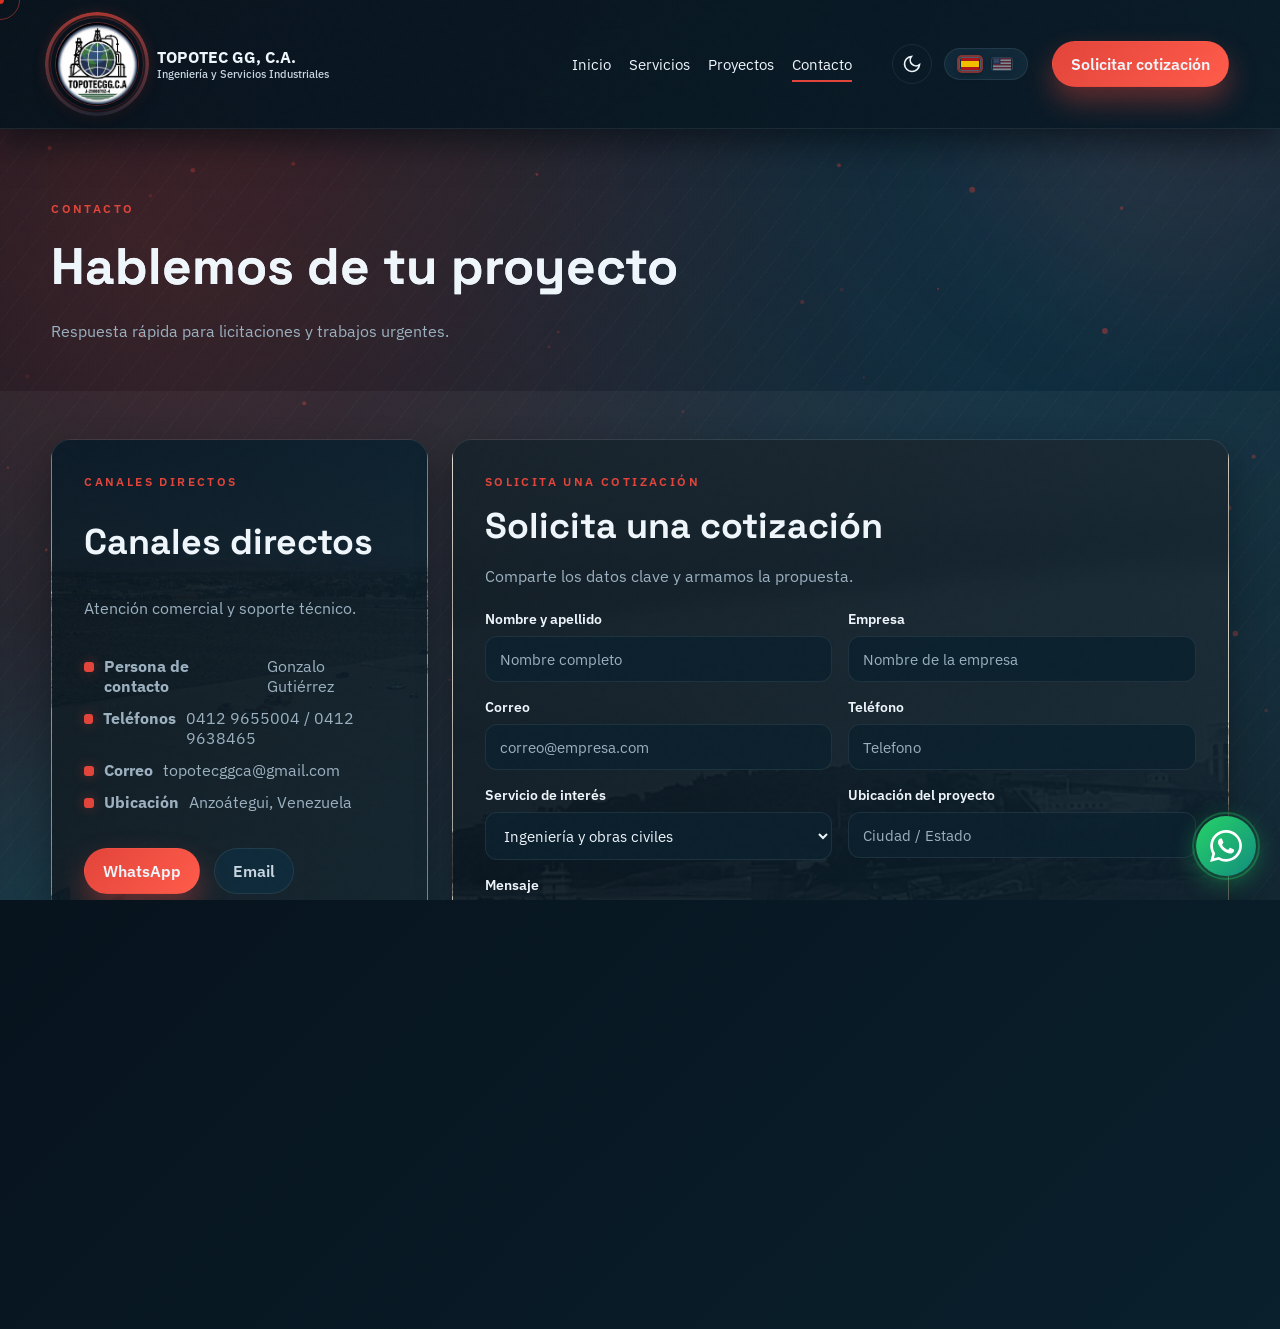
==== commit fc6cfe46: "Global contact update, mobile layout fixes, and symmetry adjustment" ====
--- a/contacto.html
+++ b/contacto.html
@@ -11,7 +11,7 @@
   <link
     href="https://fonts.googleapis.com/css2?family=IBM+Plex+Sans:wght@300;400;500;600&family=Space+Grotesk:wght@400;500;600;700&display=swap"
     rel="stylesheet" />
-  <link rel="stylesheet" href="styles.css" />
+  <link rel="stylesheet" href="styles-v2.css" />
 </head>
 
 <body class="page page-contact" data-page-title="title_contact">
@@ -115,11 +115,11 @@
             </li>
             <li>
               <strong data-i18n="contact_info_item_2_label">Telefonos</strong>
-              <span data-i18n="contact_info_item_2_value">0412-9638465 / 0414-8117785</span>
+              <span data-i18n="contact_info_item_2_value">0412 9655004 / 0412 9638465</span>
             </li>
             <li>
               <strong data-i18n="contact_info_item_3_label">Correo</strong>
-              <span data-i18n="contact_info_item_3_value">topotecggcaingenieria@gmail.com</span>
+              <span data-i18n="contact_info_item_3_value">topotecggca@gmail.com</span>
             </li>
             <li>
               <strong data-i18n="contact_info_item_4_label">Ubicacion</strong>
@@ -130,7 +130,7 @@
             <a class="btn btn-primary" href="https://wa.me/584149655004" target="_blank" rel="noreferrer">
               WhatsApp
             </a>
-            <a class="btn btn-ghost" href="mailto:topotecggcaingenieria@gmail.com">Email</a>
+            <a class="btn btn-ghost" href="mailto:topotecggca@gmail.com">Email</a>
           </div>
           <div class="contact-highlights">
             <div class="contact-highlight">
@@ -151,7 +151,7 @@
           <p class="eyebrow" data-i18n="contact_form_title">Solicita una cotizacion</p>
           <h2 class="section-title" data-i18n="contact_form_title">Solicita una cotizacion</h2>
           <p data-i18n="contact_form_text">Comparte los datos clave y armamos la propuesta.</p>
-          <form class="form" data-rfq-form data-mailto="topotecggcaingenieria@gmail.com" style="margin-top: 20px;">
+          <form class="form" data-rfq-form data-mailto="topotecggca@gmail.com" style="margin-top: 20px;">
             <div class="form-grid">
               <div class="form-field">
                 <label for="name" data-i18n="form_name_label">Nombre y apellido</label>
@@ -212,8 +212,8 @@
       </div>
       <div>
         <div class="footer-label" data-i18n="footer_title">Contacto directo</div>
-        <p><span data-i18n="footer_phone_label">Telefonos</span>: 0412-9638465 / 0414-8117785</p>
-        <p><span data-i18n="footer_email_label">Correo</span>: topotecggcaingenieria@gmail.com</p>
+        <p><span data-i18n="footer_phone_label">Telefonos</span>: 0412 9655004 / 0412 9638465</p>
+        <p><span data-i18n="footer_email_label">Correo</span>: topotecggca@gmail.com</p>
       </div>
       <div>
         <div class="footer-label" data-i18n="footer_address_label">Ubicacion</div>
@@ -223,7 +223,7 @@
     </div>
   </footer>
 
-  <script src="site.js"></script>
+  <script src="site-v2.js"></script>
 
   <!-- WhatsApp FAB -->
   <a class="whatsapp-fab" href="https://wa.me/584149655004" target="_blank" rel="noreferrer" aria-label="WhatsApp">
--- a/styles-v2.css
+++ b/styles-v2.css
@@ -0,0 +1,3045 @@
+*, *::before, *::after {
+  box-sizing: border-box;
+}
+
+:root {
+  --color-ink: #eef5fb;
+  --color-ink-soft: #c7d6e0;
+  --color-slate: #9bb0bf;
+  --color-sand: #0f2a3a;
+  --color-cream: #122f40;
+  --color-accent: #e2443a;
+  --color-accent-strong: #ff5b4a;
+  --color-edge: rgba(238, 245, 251, 0.08);
+  --color-glow: rgba(226, 68, 58, 0.35);
+  --shadow-soft: 0 16px 34px rgba(3, 10, 16, 0.4);
+  --shadow-card: 0 24px 50px rgba(3, 10, 16, 0.5);
+  --radius-lg: 20px;
+  --radius-md: 14px;
+  --radius-sm: 10px;
+  --transition: 220ms ease;
+}
+
+* {
+  box-sizing: border-box;
+}
+
+html {
+  scroll-behavior: smooth;
+  overflow-x: hidden;
+}
+
+body {
+  margin: 0;
+  font-family: "IBM Plex Sans", "Segoe UI", sans-serif;
+  color: var(--color-ink);
+  background:
+    radial-gradient(circle at 12% 18%, rgba(226, 68, 58, 0.18), transparent 55%),
+    radial-gradient(circle at 85% 12%, rgba(24, 68, 92, 0.45), transparent 50%),
+    linear-gradient(135deg, #07131d 0%, #0a2331 52%, #081a24 100%);
+  min-height: 100vh;
+  position: relative;
+  overflow-x: hidden;
+}
+
+body.modal-open {
+  overflow: hidden !important;
+}
+
+body::before {
+  content: "";
+  position: fixed;
+  inset: 0;
+  pointer-events: none;
+  opacity: 0.4;
+  background-image:
+    radial-gradient(circle at 18% 12%, rgba(226, 68, 58, 0.22), transparent 45%),
+    radial-gradient(circle at 80% 18%, rgba(18, 47, 64, 0.28), transparent 42%),
+    repeating-linear-gradient(128deg, rgba(238, 245, 251, 0.06) 0, rgba(238, 245, 251, 0.06) 1px, transparent 1px, transparent 22px);
+  animation: drift 18s ease-in-out infinite;
+  z-index: 0;
+}
+
+img {
+  max-width: 100%;
+  display: block;
+}
+
+a {
+  color: inherit;
+  text-decoration: none;
+}
+
+p {
+  margin: 0;
+  line-height: 1.6;
+  color: var(--color-slate);
+}
+
+h1,
+h2,
+h3,
+h4 {
+  font-family: "Space Grotesk", "Segoe UI", sans-serif;
+  margin: 0;
+  color: var(--color-ink);
+}
+
+.container {
+  width: min(1200px, 92vw);
+  margin: 0 auto;
+  position: relative;
+  z-index: 1;
+}
+
+.section {
+  padding: 70px 0;
+  position: relative;
+}
+
+main>.section:nth-of-type(even) {
+  background: rgba(238, 245, 251, 0.04);
+}
+
+.section.dense {
+  padding: 48px 0;
+}
+
+.eyebrow {
+  text-transform: uppercase;
+  letter-spacing: 0.2em;
+  font-size: 0.75rem;
+  font-weight: 600;
+  color: var(--color-accent);
+}
+
+.section-title {
+  font-size: clamp(2rem, 2.8vw, 2.8rem);
+  margin: 12px 0 16px;
+}
+
+.section-subtitle {
+  max-width: 620px;
+}
+
+.sketchfab-embed {
+  margin-top: 18px;
+  border-radius: 20px;
+  overflow: hidden;
+  background: #07131d;
+  border: 1px solid rgba(238, 245, 251, 0.12);
+  box-shadow: var(--shadow-card);
+  aspect-ratio: 16 / 9;
+}
+
+.sketchfab-embed iframe {
+  width: 100%;
+  height: 100%;
+  border: 0;
+  display: block;
+}
+
+.sketchfab-credit {
+  margin-top: 10px;
+  font-size: 0.58rem;
+  color: rgba(15, 42, 58, 0.95);
+  opacity: 0.45;
+}
+
+.sketchfab-credit a {
+  color: rgba(15, 42, 58, 0.95);
+  font-weight: 500;
+}
+
+.site-header {
+  position: sticky;
+  top: 0;
+  z-index: 10;
+  background: linear-gradient(120deg, rgba(7, 19, 29, 0.95), rgba(9, 27, 39, 0.95));
+  backdrop-filter: blur(14px);
+  border-bottom: 1px solid var(--color-edge);
+  box-shadow: 0 14px 30px rgba(3, 10, 16, 0.55);
+}
+
+body:not(.page-loaded) .site-header {
+  opacity: 0;
+  transform: translateY(-14px);
+  filter: blur(6px);
+}
+
+body.page-loaded .site-header {
+  opacity: 1;
+  transform: translateY(0);
+  filter: blur(0);
+  transition: opacity 700ms ease, transform 700ms ease, filter 700ms ease;
+  transition-delay: 80ms;
+}
+
+body:not(.page-loaded) main {
+  opacity: 0;
+  transform: translateY(16px);
+}
+
+body.page-loaded main {
+  opacity: 1;
+  transform: translateY(0);
+  transition: opacity 900ms ease, transform 900ms ease;
+  transition-delay: 160ms;
+}
+
+.nav {
+  display: flex;
+  align-items: center;
+  justify-content: flex-start;
+  gap: 24px;
+  padding: 18px 0;
+}
+
+.logo {
+  display: flex;
+  align-items: center;
+  gap: 14px;
+  font-weight: 700;
+}
+
+body:not(.page-loaded) .logo,
+body:not(.page-loaded) .nav-links a,
+body:not(.page-loaded) .nav-actions {
+  opacity: 0;
+  transform: translateY(-8px);
+}
+
+body.page-loaded .logo,
+body.page-loaded .nav-links a,
+body.page-loaded .nav-actions {
+  opacity: 1;
+  transform: translateY(0);
+  transition: opacity 600ms ease, transform 600ms ease;
+}
+
+body.page-loaded .logo {
+  transition-delay: 120ms;
+}
+
+body.page-loaded .nav-links a:nth-child(1) {
+  transition-delay: 160ms;
+}
+
+body.page-loaded .nav-links a:nth-child(2) {
+  transition-delay: 200ms;
+}
+
+body.page-loaded .nav-links a:nth-child(3) {
+  transition-delay: 240ms;
+}
+
+body.page-loaded .nav-links a:nth-child(4) {
+  transition-delay: 280ms;
+}
+
+body.page-loaded .nav-links a:nth-child(5) {
+  transition-delay: 320ms;
+}
+
+body.page-loaded .nav-actions {
+  transition-delay: 360ms;
+}
+
+.logo-orbit {
+  position: relative;
+  width: 92px;
+  height: 92px;
+  display: grid;
+  place-items: center;
+  border-radius: 50%;
+}
+
+.logo-orbit::before {
+  content: "";
+  position: absolute;
+  inset: -6px;
+  border-radius: 50%;
+  background: conic-gradient(from 0deg,
+      rgba(226, 68, 58, 0.9),
+      rgba(100, 180, 230, 0.25),
+      rgba(226, 68, 58, 0.9));
+  -webkit-mask: radial-gradient(farthest-side, transparent calc(100% - 4px), #000 calc(100% - 3px));
+  mask: radial-gradient(farthest-side, transparent calc(100% - 4px), #000 calc(100% - 3px));
+  animation: spin 6s linear infinite;
+  opacity: 0.8;
+}
+
+.logo-orbit::after {
+  content: "";
+  position: absolute;
+  inset: -1px;
+  border-radius: 50%;
+  box-shadow: 0 0 18px rgba(226, 68, 58, 0.35);
+  border: 1px solid rgba(226, 68, 58, 0.35);
+  animation: ringPulse 2.4s ease-in-out infinite;
+  opacity: 0.9;
+}
+
+.logo-mark {
+  width: 84px;
+  height: 84px;
+  border-radius: 50%;
+  object-fit: cover;
+  object-position: 50% 50%;
+  background: rgba(7, 19, 29, 0.85);
+  border: 1px solid rgba(226, 68, 58, 0.35);
+  box-shadow: 0 12px 20px rgba(3, 10, 16, 0.55);
+  position: relative;
+  z-index: 1;
+}
+
+.logo-text span {
+  display: block;
+  font-size: 0.7rem;
+  font-weight: 500;
+  color: var(--color-ink-soft);
+}
+
+.nav-links {
+  display: flex;
+  gap: 18px;
+  font-size: 0.95rem;
+  margin-left: auto;
+}
+
+.nav-links a {
+  color: var(--color-ink);
+  position: relative;
+  transition: color var(--transition);
+}
+
+.nav-links a:hover {
+  color: var(--color-accent-strong);
+}
+
+.nav-links a[aria-current="page"]::after {
+  content: "";
+  position: absolute;
+  left: 0;
+  bottom: -8px;
+  width: 100%;
+  height: 2px;
+  background: var(--color-accent);
+}
+
+.nav-center-actions {
+  display: flex;
+  align-items: center;
+  gap: 12px;
+  margin-left: 16px;
+}
+
+.nav-actions {
+  display: flex;
+  align-items: center;
+  gap: 12px;
+  margin-left: 0;
+}
+
+.lang-toggle {
+  border: 1px solid var(--color-edge);
+  background: #102838;
+  color: var(--color-ink);
+  border-radius: 999px;
+  padding: 6px 12px;
+  font-size: 0.8rem;
+  display: inline-flex;
+  gap: 6px;
+  cursor: pointer;
+}
+
+.lang-toggle span {
+  opacity: 0.45;
+  display: inline-flex;
+  align-items: center;
+  justify-content: center;
+  width: 26px;
+  height: 18px;
+}
+
+.lang-toggle span.active {
+  opacity: 1;
+  font-weight: 700;
+}
+
+.lang-toggle img {
+  width: 22px;
+  height: 14px;
+  border-radius: 3px;
+  border: 1px solid rgba(238, 245, 251, 0.25);
+  box-shadow: 0 2px 6px rgba(3, 10, 16, 0.4);
+}
+
+.lang-toggle span.active img {
+  box-shadow: 0 0 0 2px rgba(226, 68, 58, 0.55), 0 2px 8px rgba(3, 10, 16, 0.5);
+}
+
+.btn {
+  padding: 12px 18px;
+  border-radius: 999px;
+  font-weight: 600;
+  border: 1px solid transparent;
+  display: inline-flex;
+  align-items: center;
+  gap: 8px;
+  transition: transform var(--transition), box-shadow var(--transition);
+}
+
+.btn-primary {
+  background: linear-gradient(135deg, var(--color-accent), var(--color-accent-strong));
+  color: var(--color-ink);
+  box-shadow: 0 14px 28px rgba(226, 68, 58, 0.4);
+  position: relative;
+}
+
+.btn-primary:hover {
+  transform: translateY(-2px);
+}
+
+.btn-ghost {
+  border-color: var(--color-edge);
+  color: var(--color-ink-soft);
+  background: #0f2a3a;
+}
+
+.nav-toggle {
+  display: none;
+  flex-direction: column;
+  gap: 5px;
+  width: 30px;
+  background: transparent;
+  border: none;
+  cursor: pointer;
+  padding: 0;
+}
+
+.nav-toggle span {
+  display: block;
+  width: 100%;
+  height: 2px;
+  background: var(--color-ink);
+  border-radius: 4px;
+  transition: var(--transition);
+}
+
+.hero {
+  padding: 70px 0 46px;
+}
+
+.hero-grid {
+  display: grid;
+  grid-template-columns: repeat(2, minmax(0, 1fr));
+  gap: 48px;
+  align-items: center;
+}
+
+.hero-content {
+  display: flex;
+  flex-direction: column;
+}
+
+.hero-title {
+  font-size: clamp(2.6rem, 4vw, 3.6rem);
+  margin: 16px 0 20px;
+}
+
+.hero-actions {
+  margin-top: 26px;
+  display: flex;
+  gap: 14px;
+  flex-wrap: wrap;
+}
+
+
+.hero-visual {
+  position: relative;
+  min-height: 360px;
+}
+
+.visual-card {
+  position: absolute;
+  border-radius: var(--radius-lg);
+  padding: 20px;
+  color: #ffffff !important; /* Force light text for dark card backgrounds */
+  box-shadow: var(--shadow-card);
+  overflow: hidden;
+  animation: float 10s ease-in-out infinite;
+}
+
+.visual-card::after {
+  content: "";
+  position: absolute;
+  inset: 0;
+  background-image: repeating-linear-gradient(120deg, rgba(255, 255, 255, 0.18) 0, rgba(255, 255, 255, 0.18) 1px, transparent 1px, transparent 20px);
+  opacity: 0.4;
+}
+
+.visual-card.primary {
+  top: 0;
+  left: 0;
+  right: 12%;
+  height: 58%;
+  background:
+    linear-gradient(135deg, rgba(15, 43, 60, 0.82) 0%, rgba(8, 22, 33, 0.95) 100%),
+    url("assets/photos/hero-atlas.jpg") center/cover no-repeat;
+}
+
+.visual-card.secondary {
+  bottom: 0;
+  right: 0;
+  left: 20%;
+  height: 50%;
+  background:
+    linear-gradient(135deg, rgba(226, 68, 58, 0.8) 0%, rgba(88, 25, 25, 0.95) 100%),
+    url("assets/photos/hero-duct.jpg") center/cover no-repeat;
+  animation-duration: 12s;
+}
+
+.visual-card .meta {
+  position: relative;
+  z-index: 1;
+  font-size: 0.85rem;
+  letter-spacing: 0.12em;
+  text-transform: uppercase;
+}
+
+.visual-card h3 {
+  position: relative;
+  z-index: 1;
+  margin-top: 10px;
+  font-size: 1.2rem;
+  color: #ffffff !important; /* Force light text */
+}
+
+.hero-model {
+  position: absolute;
+  left: -8px;
+  bottom: 4%;
+  width: clamp(78px, 9vw, 130px);
+  height: clamp(78px, 9vw, 130px);
+  display: grid;
+  place-items: center;
+  pointer-events: auto;
+  opacity: 0.85;
+  filter: drop-shadow(0 12px 22px rgba(3, 10, 16, 0.45));
+  z-index: 2;
+}
+
+.inline-barrel {
+  display: none; /* Only show on mobile */
+}
+
+.hero-model model-viewer {
+  width: 100%;
+  height: 100%;
+  background: transparent;
+  background-color: transparent;
+  --poster-color: transparent;
+  display: block;
+}
+
+.hero-model model-viewer::part(default-progress-bar),
+.hero-model model-viewer::part(default-progress-mask) {
+  display: none;
+}
+
+.visual-tags {
+  position: relative;
+  z-index: 1;
+  margin-top: 14px;
+  display: flex;
+  flex-wrap: wrap;
+  gap: 8px;
+}
+
+.visual-tag {
+  font-size: 0.68rem;
+  letter-spacing: 0.12em;
+  text-transform: uppercase;
+  padding: 6px 10px;
+  border-radius: 999px;
+  background: rgba(12, 33, 46, 0.65);
+  border: 1px solid rgba(238, 245, 251, 0.22);
+  color: #ffffff !important; /* Force light text */
+  backdrop-filter: blur(6px);
+}
+
+.visual-card.secondary .visual-tag {
+  background: rgba(8, 18, 27, 0.45);
+  border-color: rgba(255, 255, 255, 0.32);
+  color: rgba(255, 240, 236, 0.95);
+}
+
+.grid-3,
+.grid-4 {
+  display: grid;
+  gap: 24px;
+}
+
+.grid-3 {
+  grid-template-columns: repeat(3, minmax(0, 1fr));
+}
+
+.grid-4 {
+  grid-template-columns: repeat(4, minmax(0, 1fr));
+}
+
+.card {
+  --card-media-height: clamp(160px, 19vw, 200px);
+  background: linear-gradient(155deg, #122f40 0%, #0d2332 100%);
+  border-radius: var(--radius-md);
+  padding: 0;
+  box-shadow: var(--shadow-soft);
+  border: 1px solid rgba(238, 245, 251, 0.1);
+  position: relative;
+  overflow: hidden;
+  display: flex;
+  flex-direction: column;
+  transition: transform var(--transition), box-shadow var(--transition);
+}
+
+.card::after {
+  content: "";
+  position: absolute;
+  left: 0;
+  right: 0;
+  top: calc(var(--card-media-height) - 42px);
+  height: 96px;
+  background:
+    radial-gradient(120% 80% at 50% 0%, rgba(226, 68, 58, 0.18) 0%, rgba(226, 68, 58, 0) 68%),
+    linear-gradient(180deg, rgba(9, 29, 41, 0) 0%, rgba(10, 30, 42, 0.45) 38%, rgba(12, 33, 46, 0.85) 100%);
+  filter: blur(4px);
+  backdrop-filter: blur(4px);
+  opacity: 0.85;
+  -webkit-mask-image: linear-gradient(180deg, transparent 0%, #000 22%, #000 100%);
+  mask-image: linear-gradient(180deg, transparent 0%, #000 22%, #000 100%);
+  pointer-events: none;
+  z-index: 1;
+  transition: opacity 150ms ease;
+}
+
+.card:hover {
+  transform: translateY(-6px);
+  box-shadow: 0 24px 50px rgba(11, 22, 32, 0.26);
+}
+
+.card>h3 {
+  margin-bottom: 12px;
+  font-size: 1.2rem;
+  padding: 16px 22px 0;
+  position: relative;
+  z-index: 2;
+}
+
+.card>p {
+  font-size: 0.95rem;
+  padding: 0 22px 20px;
+  position: relative;
+  z-index: 2;
+}
+
+.card-media {
+  width: 100%;
+  height: var(--card-media-height);
+  border-radius: var(--radius-md) var(--radius-md) 0 0;
+  overflow: hidden;
+  margin: 0;
+  border: none;
+  background: #07131d;
+  position: relative;
+  line-height: 0;
+  z-index: 0;
+  box-shadow:
+    inset 0 -42px 46px rgba(7, 19, 29, 0.6),
+    0 18px 30px rgba(3, 10, 16, 0.45);
+}
+
+.card-media img {
+  position: absolute;
+  inset: 0;
+  width: 100%;
+  height: 100%;
+  object-fit: cover;
+  object-position: center;
+  display: block;
+  transition: transform 180ms ease-out, filter 180ms ease-out;
+}
+
+.card-media::before {
+  content: "";
+  position: absolute;
+  inset: 12px;
+  border-radius: 10px 10px 0 0;
+  border: 1px solid rgba(238, 245, 251, 0.18);
+  box-shadow: inset 0 0 0 1px rgba(226, 68, 58, 0.12);
+  opacity: 0.7;
+  z-index: 1;
+  pointer-events: none;
+  transition: opacity 240ms ease, transform 240ms ease;
+}
+
+.card-media::after {
+  content: "";
+  position: absolute;
+  left: -10%;
+  right: -10%;
+  bottom: -16px;
+  height: 72px;
+  background:
+    radial-gradient(60% 120% at 50% 0%, rgba(226, 68, 58, 0.35) 0%, rgba(226, 68, 58, 0) 70%),
+    linear-gradient(180deg, rgba(7, 19, 29, 0) 0%, rgba(7, 19, 29, 0.65) 55%, rgba(12, 33, 46, 0.95) 100%);
+  pointer-events: none;
+  opacity: 0.92;
+  z-index: 2;
+  filter: blur(4px);
+  transition: opacity 240ms ease, transform 240ms ease;
+}
+
+.card:hover .card-media img {
+  transform: scale(1.08) translateY(-2px);
+}
+
+.card:hover .card-media::before {
+  opacity: 0.95;
+  transform: translateY(-2px);
+}
+
+.card:hover .card-media::after {
+  opacity: 1;
+  transform: translateY(4px);
+}
+
+.quick-list {
+  margin-top: 22px;
+  display: grid;
+  grid-template-columns: repeat(2, minmax(0, 1fr));
+  gap: 18px 28px;
+}
+
+.quick-item {
+  display: flex;
+  gap: 14px;
+  align-items: flex-start;
+  padding: 14px 0 14px 16px;
+  border-left: 2px solid rgba(226, 68, 58, 0.55);
+  background: linear-gradient(90deg, rgba(10, 26, 38, 0.45), transparent 70%);
+  position: relative;
+  transition:
+    transform var(--transition),
+    border-color var(--transition),
+    box-shadow var(--transition),
+    background var(--transition);
+}
+
+.quick-item::after {
+  content: "";
+  position: absolute;
+  inset: 0;
+  background: linear-gradient(90deg, rgba(226, 68, 58, 0.12), transparent 60%);
+  opacity: 0;
+  transition: opacity var(--transition);
+  pointer-events: none;
+}
+
+.quick-item:hover {
+  transform: translateY(-4px);
+  border-left-color: rgba(226, 68, 58, 0.9);
+  box-shadow: 0 14px 28px rgba(3, 10, 16, 0.35);
+  background: linear-gradient(90deg, rgba(12, 33, 46, 0.7), transparent 70%);
+}
+
+.quick-item:hover::after {
+  opacity: 1;
+}
+
+.quick-item:hover .quick-index {
+  color: var(--color-accent-strong);
+}
+
+.quick-index {
+  font-size: 0.7rem;
+  letter-spacing: 0.2em;
+  font-weight: 600;
+  color: var(--color-accent);
+  margin-top: 4px;
+}
+
+.quick-copy h3 {
+  margin: 0 0 6px;
+  font-size: 1.05rem;
+}
+
+.quick-copy p {
+  margin: 0;
+  font-size: 0.95rem;
+}
+
+
+.chip-row {
+  margin-top: 16px;
+  display: flex;
+  flex-wrap: wrap;
+  gap: 10px;
+}
+
+.chip {
+  font-size: 0.75rem;
+  padding: 6px 12px;
+  border-radius: 999px;
+  background: rgba(15, 42, 58, 0.85);
+  color: var(--color-ink-soft);
+  border: 1px solid rgba(238, 245, 251, 0.08);
+  transition: transform var(--transition), box-shadow var(--transition);
+}
+
+.chip:hover {
+  transform: translateY(-2px);
+  box-shadow: 0 10px 20px rgba(11, 22, 32, 0.18);
+}
+
+.panel {
+  --panel-bg-image: url("assets/photos/hero-grid.jpg");
+  background:
+    linear-gradient(120deg, rgba(7, 19, 29, 0.92) 0%, rgba(12, 33, 46, 0.92) 100%),
+    var(--panel-bg-image);
+  background-size: cover;
+  background-position: center;
+  background-repeat: no-repeat;
+  border-radius: var(--radius-lg);
+  padding: 32px;
+  border: 1px solid rgba(238, 245, 251, 0.08);
+  box-shadow: var(--shadow-soft);
+}
+
+.panel:not(.panel-photo):nth-of-type(2n) {
+  --panel-bg-image: url("assets/photos/hero-atlas.jpg");
+}
+
+.panel:not(.panel-photo):nth-of-type(3n) {
+  --panel-bg-image: url("assets/photos/hero-duct.jpg");
+}
+
+.panel.panel-photo {
+  position: relative;
+  overflow: hidden;
+  --panel-bg-image: none;
+  background: #0f2b3b;
+}
+
+.panel.panel-photo::before {
+  content: "";
+  position: absolute;
+  inset: 0;
+  background:
+    radial-gradient(120% 90% at 10% 10%, rgba(226, 68, 58, 0.22) 0%, rgba(226, 68, 58, 0) 55%),
+    repeating-linear-gradient(140deg, rgba(255, 255, 255, 0.06) 0, rgba(255, 255, 255, 0.06) 1px, transparent 1px, transparent 22px);
+  opacity: 0.35;
+  pointer-events: none;
+}
+
+.panel.panel-photo::after {
+  content: "";
+  position: absolute;
+  inset: 0;
+  background:
+    linear-gradient(120deg, rgba(7, 19, 29, 0.92) 0%, rgba(7, 19, 29, 0.65) 55%, rgba(7, 19, 29, 0.9) 100%),
+    linear-gradient(180deg, rgba(226, 68, 58, 0.18) 0%, rgba(226, 68, 58, 0) 45%);
+  opacity: 0.95;
+  pointer-events: none;
+}
+
+.panel.panel-photo>* {
+  position: relative;
+  z-index: 1;
+}
+
+.panel.panel-photo>.panel-media {
+  position: absolute;
+  inset: 0;
+  z-index: 0;
+  pointer-events: none;
+}
+
+.panel-media {
+  overflow: hidden;
+}
+
+.panel-video {
+  width: 100%;
+  height: 100%;
+  object-fit: cover;
+  filter: saturate(1.12) contrast(1.05);
+  transform: scale(1.06);
+}
+
+.panel.panel-photo p {
+  color: var(--color-ink-soft);
+}
+
+
+.dual-panel {
+  display: grid;
+  grid-template-columns: repeat(2, minmax(0, 1fr));
+  gap: 24px;
+}
+
+.panel-title {
+  margin: 10px 0 8px;
+  font-size: 1.25rem;
+  color: var(--color-ink);
+}
+
+.panel-divider {
+  height: 1px;
+  margin: 18px 0 16px;
+  background: rgba(238, 245, 251, 0.12);
+}
+
+.list.compact {
+  gap: 8px;
+}
+
+.list {
+  list-style: none;
+  padding: 0;
+  margin: 0;
+  display: grid;
+  gap: 12px;
+}
+
+.list li {
+  display: flex;
+  gap: 10px;
+  align-items: flex-start;
+  color: var(--color-slate);
+}
+
+.list li::before {
+  content: "";
+  width: 10px;
+  height: 10px;
+  border-radius: 3px;
+  margin-top: 6px;
+  background: var(--color-accent);
+  box-shadow: 0 0 12px var(--color-glow);
+}
+
+
+.cta {
+  --cta-bg-image: url("assets/photos/hero-duct.jpg");
+  background:
+    linear-gradient(120deg, rgba(14, 34, 48, 0.95), rgba(24, 52, 70, 0.95)),
+    var(--cta-bg-image);
+  background-size: cover;
+  background-position: center;
+  background-repeat: no-repeat;
+  border: 1px solid rgba(226, 68, 58, 0.35);
+  border-radius: 28px;
+  padding: 44px;
+  color: var(--color-ink);
+  display: flex;
+  flex-direction: column;
+  gap: 16px;
+}
+
+.cta h2 {
+  color: var(--color-ink);
+}
+
+.cta p {
+  color: var(--color-ink-soft);
+}
+
+.cta-actions {
+  display: flex;
+  gap: 14px;
+  flex-wrap: wrap;
+}
+
+.cta .btn-ghost {
+  background: transparent;
+  color: var(--color-ink);
+  border-color: rgba(238, 245, 251, 0.35);
+}
+
+
+.portfolio-carousel {
+  --portfolio-gap: 18px;
+  --portfolio-speed: 40s;
+  margin-top: 18px;
+  padding: 18px 0;
+  position: relative;
+  overflow: hidden;
+  border-radius: 20px;
+  background: rgba(8, 20, 30, 0.5);
+  border: 1px solid rgba(238, 245, 251, 0.08);
+  box-shadow: inset 0 0 26px rgba(3, 10, 16, 0.4);
+  -webkit-mask-image: linear-gradient(90deg, transparent 0%, #000 9%, #000 91%, transparent 100%);
+  mask-image: linear-gradient(90deg, transparent 0%, #000 9%, #000 91%, transparent 100%);
+}
+
+.portfolio-carousel::before {
+  content: "";
+  position: absolute;
+  inset: 0;
+  background: radial-gradient(circle at 30% 20%, rgba(226, 68, 58, 0.15), transparent 52%);
+  opacity: 0.55;
+  pointer-events: none;
+}
+
+.portfolio-track {
+  display: flex;
+  width: max-content;
+  animation: portfolioScroll var(--portfolio-speed) linear infinite;
+  will-change: transform;
+}
+
+.portfolio-carousel:hover .portfolio-track {
+  animation-play-state: paused;
+}
+
+.portfolio-group {
+  display: flex;
+  align-items: center;
+  gap: var(--portfolio-gap);
+  padding-right: var(--portfolio-gap);
+}
+
+.portfolio-card {
+  position: relative;
+  width: clamp(220px, 24vw, 320px);
+  height: clamp(170px, 20vw, 210px);
+  border-radius: 14px;
+  overflow: hidden;
+  background: #07131d;
+  border: 1px solid rgba(238, 245, 251, 0.1);
+  box-shadow: 0 16px 30px rgba(3, 10, 16, 0.45);
+  transform: perspective(900px) rotateY(-6deg) translateZ(0);
+}
+
+.portfolio-card:nth-child(2n) {
+  transform: perspective(900px) rotateY(6deg) translateZ(0);
+}
+
+.portfolio-card img {
+  width: 100%;
+  height: 100%;
+  object-fit: cover;
+  filter: contrast(1.1) saturate(1.05);
+  transform: scale(1.03);
+}
+
+.portfolio-card::before {
+  content: "";
+  position: absolute;
+  inset: 10px;
+  border-radius: 10px;
+  border: 1px solid rgba(238, 245, 251, 0.2);
+  opacity: 0.6;
+  pointer-events: none;
+  z-index: 1;
+}
+
+.portfolio-card::after {
+  content: "";
+  position: absolute;
+  inset: 0;
+  background:
+    linear-gradient(180deg, rgba(7, 19, 29, 0) 0%, rgba(7, 19, 29, 0.5) 65%, rgba(7, 19, 29, 0.9) 100%),
+    repeating-linear-gradient(150deg, rgba(255, 255, 255, 0.05) 0, rgba(255, 255, 255, 0.05) 1px, transparent 1px, transparent 20px);
+  opacity: 0.75;
+  pointer-events: none;
+}
+
+.projects-actions {
+  position: relative;
+  display: flex;
+  align-items: center;
+  justify-content: space-between;
+  gap: 24px;
+  padding: 18px 24px;
+  border-radius: var(--radius-lg);
+  --projects-actions-bg: url("assets/photos/card-survey.jpg");
+  background:
+    linear-gradient(135deg, rgba(10, 26, 38, 0.9) 0%, rgba(13, 35, 50, 0.85) 100%),
+    var(--projects-actions-bg);
+  background-size: cover;
+  background-position: center;
+  background-repeat: no-repeat;
+  border: 1px solid rgba(238, 245, 251, 0.1);
+  box-shadow: var(--shadow-soft);
+  overflow: hidden;
+}
+
+.projects-actions::before {
+  content: "";
+  position: absolute;
+  inset: 0;
+  background:
+    radial-gradient(circle at 16% 20%, rgba(226, 68, 58, 0.18), transparent 55%),
+    repeating-linear-gradient(130deg, rgba(255, 255, 255, 0.05) 0, rgba(255, 255, 255, 0.05) 1px, transparent 1px, transparent 22px);
+  opacity: 0.65;
+  pointer-events: none;
+}
+
+.projects-actions>* {
+  position: relative;
+  z-index: 1;
+}
+
+.projects-actions .section-subtitle {
+  margin: 6px 0 0;
+}
+
+.modal {
+  position: fixed;
+  inset: 0;
+  height: 100dvh; /* Stable height for mobile browsers */
+  display: grid; /* Switched to Grid for more robust centering */
+  place-items: center;
+  padding: 16px;
+  background: rgba(7, 19, 29, 0.85); /* Slightly darker for better contrast */
+  backdrop-filter: blur(8px);
+  opacity: 0;
+  pointer-events: none;
+  transition: opacity var(--transition);
+  z-index: 9999; /* Top level */
+  overflow-y: auto; /* Fallback for very long content */
+}
+
+.modal.is-open {
+  opacity: 1;
+  pointer-events: auto;
+}
+
+.modal-dialog {
+  position: relative;
+  width: min(980px, 92vw);
+  max-height: 86vh;
+  overflow: auto;
+  background: #0f2b3b;
+  border-radius: 20px;
+  border: 1px solid rgba(238, 245, 251, 0.12);
+  padding: 28px;
+  box-shadow: 0 30px 60px rgba(3, 10, 16, 0.55);
+  transform: translateY(10px) scale(0.98);
+  transition: transform var(--transition);
+  scrollbar-width: thin;
+  scrollbar-color: rgba(226, 68, 58, 0.8) rgba(8, 20, 30, 0.6);
+}
+
+.modal-dialog::-webkit-scrollbar {
+  width: 6px;
+}
+
+.modal-dialog::-webkit-scrollbar-track {
+  background: rgba(8, 20, 30, 0.6);
+  border-radius: 999px;
+}
+
+.modal-dialog::-webkit-scrollbar-thumb {
+  background: linear-gradient(180deg, rgba(226, 68, 58, 0.9), rgba(226, 68, 58, 0.5));
+  border-radius: 999px;
+  border: 1px solid rgba(226, 68, 58, 0.35);
+  box-shadow: 0 0 10px rgba(226, 68, 58, 0.35);
+}
+
+.modal-dialog::-webkit-scrollbar-thumb:hover {
+  background: linear-gradient(180deg, rgba(255, 91, 74, 0.95), rgba(226, 68, 58, 0.7));
+}
+
+.modal.is-open .modal-dialog {
+  transform: translateY(0) scale(1);
+}
+
+.modal-close {
+  position: absolute;
+  top: 14px;
+  right: 14px;
+  width: 38px;
+  height: 38px;
+  border-radius: 50%;
+  border: 1px solid rgba(238, 245, 251, 0.18);
+  background: rgba(10, 26, 38, 0.9);
+  color: var(--color-ink);
+  font-size: 1.4rem;
+  line-height: 1;
+  cursor: pointer;
+}
+
+.modal-header .section-subtitle {
+  max-width: 520px;
+}
+
+.modal-grid {
+  display: grid;
+  grid-template-columns: repeat(3, minmax(0, 1fr));
+  gap: 18px;
+  margin-top: 18px;
+}
+
+.modal-card {
+  background: rgba(12, 33, 46, 0.85);
+  border-radius: 14px;
+  border: 1px solid rgba(238, 245, 251, 0.08);
+  overflow: hidden;
+  box-shadow: var(--shadow-soft);
+}
+
+.modal-card img {
+  width: 100%;
+  height: 150px;
+  object-fit: cover;
+  display: block;
+  filter: contrast(1.08) saturate(1.05);
+}
+
+.modal-card-body {
+  padding: 14px 16px 16px;
+}
+
+.modal-card-body h3 {
+  margin: 0 0 8px;
+  font-size: 1.05rem;
+}
+
+.modal-card-body p {
+  margin: 0;
+  font-size: 0.92rem;
+}
+
+body.modal-open {
+  overflow: hidden;
+}
+
+.section-divider {
+  height: 1px;
+  margin: 26px 0;
+  background: linear-gradient(90deg, transparent 0%, rgba(226, 68, 58, 0.6) 40%, rgba(238, 245, 251, 0.35) 50%, rgba(226, 68, 58, 0.6) 60%, transparent 100%);
+  position: relative;
+  overflow: hidden;
+}
+
+.section-divider::after {
+  content: "";
+  position: absolute;
+  top: -8px;
+  bottom: -8px;
+  left: -40%;
+  width: 180%;
+  background: linear-gradient(90deg, transparent 0%, rgba(226, 68, 58, 0.45) 45%, rgba(238, 245, 251, 0.25) 50%, rgba(226, 68, 58, 0.45) 55%, transparent 100%);
+  opacity: 0.35;
+  filter: blur(8px);
+  animation: scanline 12s linear infinite;
+}
+
+.media-ticker {
+  --ticker-gap: 18px;
+  --ticker-speed: 52s;
+  margin-top: 28px;
+  padding: 16px 0;
+  position: relative;
+  overflow: hidden;
+  border-radius: 18px;
+  background: rgba(8, 20, 30, 0.45);
+  border: 1px solid rgba(238, 245, 251, 0.08);
+  box-shadow: inset 0 0 24px rgba(3, 10, 16, 0.35);
+  -webkit-mask-image: linear-gradient(90deg, transparent 0%, #000 8%, #000 92%, transparent 100%);
+  mask-image: linear-gradient(90deg, transparent 0%, #000 8%, #000 92%, transparent 100%);
+}
+
+.media-ticker::before {
+  content: "";
+  position: absolute;
+  inset: 0;
+  background: radial-gradient(circle at 20% 20%, rgba(226, 68, 58, 0.12), transparent 45%);
+  opacity: 0.55;
+  pointer-events: none;
+}
+
+.ticker-track {
+  display: flex;
+  width: max-content;
+  animation: tickerScroll var(--ticker-speed) linear infinite;
+  will-change: transform;
+}
+
+.media-ticker:hover .ticker-track {
+  animation-play-state: paused;
+}
+
+.ticker-group {
+  display: flex;
+  align-items: center;
+  gap: var(--ticker-gap);
+  padding-right: var(--ticker-gap);
+}
+
+.ticker-card {
+  position: relative;
+  width: clamp(220px, 26vw, 320px);
+  height: clamp(150px, 17vw, 190px);
+  border-radius: 16px;
+  overflow: hidden;
+  background: #07131d;
+  border: 1px solid rgba(238, 245, 251, 0.08);
+  box-shadow: 0 18px 36px rgba(3, 10, 16, 0.45);
+  transform: translateZ(0);
+}
+
+.ticker-card img {
+  width: 100%;
+  height: 100%;
+  object-fit: cover;
+  filter: contrast(1.1) saturate(1.05);
+  transform: scale(1.02);
+}
+
+.ticker-card::before {
+  content: "";
+  position: absolute;
+  inset: 10px;
+  border-radius: 12px;
+  border: 1px solid rgba(238, 245, 251, 0.18);
+  opacity: 0.55;
+  pointer-events: none;
+  z-index: 1;
+}
+
+.ticker-card::after {
+  content: "";
+  position: absolute;
+  inset: 0;
+  background:
+    linear-gradient(180deg, rgba(7, 19, 29, 0) 0%, rgba(7, 19, 29, 0.48) 60%, rgba(7, 19, 29, 0.88) 100%),
+    repeating-linear-gradient(150deg, rgba(255, 255, 255, 0.06) 0, rgba(255, 255, 255, 0.06) 1px, transparent 1px, transparent 18px);
+  opacity: 0.75;
+  pointer-events: none;
+}
+
+.signal-ticker {
+  --signal-speed: 34s;
+  margin-top: 18px;
+  border-radius: 999px;
+  background: rgba(10, 26, 38, 0.6);
+  border: 1px solid rgba(238, 245, 251, 0.1);
+  overflow: hidden;
+  position: relative;
+  -webkit-mask-image: linear-gradient(90deg, transparent 0%, #000 10%, #000 90%, transparent 100%);
+  mask-image: linear-gradient(90deg, transparent 0%, #000 10%, #000 90%, transparent 100%);
+}
+
+.signal-track {
+  display: flex;
+  width: max-content;
+  align-items: center;
+  padding: 10px 0;
+  animation: signalScroll var(--signal-speed) linear infinite;
+  will-change: transform;
+}
+
+.signal-ticker:hover .signal-track {
+  animation-play-state: paused;
+}
+
+.signal-item {
+  position: relative;
+  padding: 0 18px 0 16px;
+  font-size: 0.72rem;
+  letter-spacing: 0.2em;
+  text-transform: uppercase;
+  color: var(--color-ink-soft);
+  white-space: nowrap;
+}
+
+.signal-group {
+  display: flex;
+  align-items: center;
+  gap: 26px;
+  padding-right: 26px;
+}
+
+.signal-item::before {
+  content: "";
+  position: absolute;
+  left: 0;
+  top: 50%;
+  width: 6px;
+  height: 6px;
+  border-radius: 2px;
+  transform: translateY(-50%);
+  background: var(--color-accent);
+  box-shadow: 0 0 10px var(--color-glow);
+}
+
+.form-grid {
+  display: grid;
+  grid-template-columns: repeat(2, minmax(0, 1fr));
+  gap: 16px;
+}
+
+.form-field {
+  display: flex;
+  flex-direction: column;
+  gap: 8px;
+}
+
+.form-field label {
+  font-size: 0.85rem;
+  font-weight: 600;
+}
+
+.form-field input,
+.form-field select,
+.form-field textarea {
+  padding: 12px 14px;
+  border-radius: 12px;
+  border: 1px solid var(--color-edge);
+  font-family: inherit;
+  font-size: 0.95rem;
+  background: rgba(12, 33, 46, 0.9);
+  color: var(--color-ink);
+}
+
+.form-field input::placeholder,
+.form-field textarea::placeholder {
+  color: var(--color-slate);
+}
+
+.form-field textarea {
+  min-height: 120px;
+  resize: vertical;
+}
+
+.form-actions {
+  margin-top: 18px;
+  display: flex;
+  gap: 12px;
+  align-items: center;
+  flex-wrap: wrap;
+}
+
+.form-note {
+  font-size: 0.85rem;
+  color: var(--color-slate);
+}
+
+.page-contact .grid-3 {
+  align-items: start;
+}
+
+.contact-card {
+  align-self: start;
+  display: flex;
+  flex-direction: column;
+  gap: 16px;
+}
+
+.contact-card .cta-actions {
+  margin-top: 6px;
+}
+
+.contact-highlights {
+  margin-top: 6px;
+  display: grid;
+  grid-template-columns: repeat(2, minmax(0, 1fr));
+  gap: 12px;
+}
+
+.contact-highlight {
+  position: relative;
+  padding: 12px 14px 12px 16px;
+  border-radius: 12px;
+  background: rgba(10, 26, 38, 0.7);
+  border: 1px solid rgba(238, 245, 251, 0.1);
+  box-shadow: inset 0 0 18px rgba(3, 10, 16, 0.35);
+}
+
+.contact-highlight::before {
+  content: "";
+  position: absolute;
+  left: 12px;
+  top: 12px;
+  width: 6px;
+  height: 6px;
+  border-radius: 2px;
+  background: var(--color-accent);
+  box-shadow: 0 0 10px var(--color-glow);
+}
+
+.highlight-label {
+  display: block;
+  font-size: 0.68rem;
+  letter-spacing: 0.2em;
+  text-transform: uppercase;
+  color: var(--color-ink-soft);
+  padding-left: 16px;
+}
+
+.highlight-value {
+  display: block;
+  margin-top: 6px;
+  padding-left: 16px;
+  font-size: 0.95rem;
+  font-weight: 600;
+  color: var(--color-ink);
+}
+
+.site-footer {
+  padding: 40px 0 30px;
+  border-top: 1px solid var(--color-edge);
+  background: rgba(7, 19, 29, 0.6);
+}
+
+.footer-grid {
+  display: grid;
+  grid-template-columns: repeat(3, minmax(0, 1fr));
+  gap: 24px;
+}
+
+.footer-label {
+  font-weight: 600;
+  color: var(--color-ink-soft);
+}
+
+.reveal {
+  opacity: 0;
+  transform: translateY(16px);
+  transition: opacity 500ms ease, transform 500ms ease;
+}
+
+.reveal.in-view {
+  opacity: 1;
+  transform: translateY(0);
+}
+
+@keyframes float {
+
+  0%,
+  100% {
+    transform: translateY(0);
+  }
+
+  50% {
+    transform: translateY(-8px);
+  }
+}
+
+@keyframes tickerScroll {
+  from {
+    transform: translateX(0);
+  }
+
+  to {
+    transform: translateX(-50%);
+  }
+}
+
+@keyframes signalScroll {
+  from {
+    transform: translateX(0);
+  }
+
+  to {
+    transform: translateX(-50%);
+  }
+}
+
+@keyframes portfolioScroll {
+  from {
+    transform: translateX(0);
+  }
+
+  to {
+    transform: translateX(-50%);
+  }
+}
+
+
+@keyframes scanline {
+  from {
+    transform: translateX(0);
+  }
+
+  to {
+    transform: translateX(20%);
+  }
+}
+
+@keyframes drift {
+
+  0%,
+  100% {
+    background-position: 0% 0%, 100% 0%, 0% 0%;
+  }
+
+  50% {
+    background-position: 20% 10%, 80% 15%, 15% 10%;
+  }
+}
+
+@keyframes ringPulse {
+
+  0%,
+  100% {
+    box-shadow:
+      0 0 0 2px rgba(226, 68, 58, 0.45),
+      0 0 18px rgba(226, 68, 58, 0.35),
+      0 10px 16px rgba(3, 10, 16, 0.55);
+  }
+
+  50% {
+    box-shadow:
+      0 0 0 3px rgba(226, 68, 58, 0.65),
+      0 0 26px rgba(226, 68, 58, 0.55),
+      0 11px 18px rgba(3, 10, 16, 0.55);
+  }
+}
+
+
+@keyframes spin {
+  to {
+    transform: rotate(360deg);
+  }
+}
+
+@media (prefers-reduced-motion: reduce) {
+  * {
+    animation: none !important;
+    transition-duration: 0.01ms !important;
+  }
+}
+
+.delay-1 {
+  transition-delay: 120ms;
+}
+
+.delay-2 {
+  transition-delay: 240ms;
+}
+
+.delay-3 {
+  transition-delay: 360ms;
+}
+
+.delay-4 {
+  transition-delay: 480ms;
+}
+
+@media (max-width: 980px) {
+  .hero-grid {
+    grid-template-columns: 1fr;
+  }
+
+  .logo-text span {
+    display: none;
+  }
+
+  .grid-3 {
+    grid-template-columns: repeat(2, minmax(0, 1fr));
+  }
+
+  .grid-4 {
+    grid-template-columns: repeat(2, minmax(0, 1fr));
+  }
+
+
+  .media-ticker {
+    border-radius: 16px;
+  }
+
+  .ticker-card {
+    width: clamp(210px, 40vw, 280px);
+    height: clamp(140px, 22vw, 170px);
+  }
+
+  .portfolio-card {
+    width: clamp(210px, 36vw, 280px);
+    height: clamp(150px, 24vw, 190px);
+  }
+
+  .projects-actions {
+    align-items: flex-start;
+  }
+
+  .modal-grid {
+    grid-template-columns: repeat(2, minmax(0, 1fr));
+  }
+
+  .signal-item {
+    letter-spacing: 0.16em;
+  }
+
+  .hero-model {
+    width: clamp(64px, 10vw, 110px);
+    height: clamp(64px, 10vw, 110px);
+    left: -4px;
+    bottom: 2%;
+    opacity: 0.75;
+  }
+
+
+  .dual-panel {
+    grid-template-columns: 1fr;
+  }
+}
+
+@media (max-width: 760px) {
+  .nav-links {
+    display: flex !important;
+    position: fixed !important;
+    top: 0;
+    left: 0;
+    width: 100vw !important;
+    height: 100vh !important;
+    background: rgba(7, 19, 29, 0.95) !important;
+    backdrop-filter: blur(24px) saturate(180%) !important;
+    -webkit-backdrop-filter: blur(24px) saturate(180%) !important;
+    flex-direction: column !important;
+    justify-content: center !important;
+    align-items: center !important;
+    gap: 32px !important;
+    padding-top: 60px !important;
+    margin: 0 !important;
+    z-index: 900 !important;
+    
+    /* Animation state: Hidden */
+    transform: translateY(-100%) !important;
+    opacity: 0 !important;
+    visibility: hidden !important;
+    transition: 
+      transform 0.5s cubic-bezier(0.4, 0, 0.2, 1),
+      opacity 0.4s ease,
+      visibility 0.4s !important;
+  }
+
+  body.nav-open .nav-links {
+    transform: translateY(0) !important;
+    opacity: 1 !important;
+    visibility: visible !important;
+  }
+
+  /* Ensure Logo, Center Toggles, and Toggle Button are ABOVE the overlay */
+  body.nav-open .logo,
+  body.nav-open .nav-center-actions,
+  body.nav-open .nav-actions {
+    position: relative !important;
+    z-index: 2000 !important;
+  }
+
+  body.nav-open .nav-toggle {
+    z-index: 2100 !important;
+  }
+
+  .nav-links a {
+    font-size: 26px !important;
+    font-family: "Space Grotesk", sans-serif !important;
+    font-weight: 500 !important;
+    letter-spacing: 0.05em !important;
+    color: var(--color-ink) !important;
+    opacity: 0 !important;
+    transition: transform 0.4s ease, opacity 0.4s, color 0.3s, letter-spacing 0.3s !important;
+    transform: translateY(30px) !important;
+  }
+
+  body.nav-open .nav-links a {
+    transform: translateY(0) !important;
+    opacity: 1 !important;
+  }
+
+  .nav-links a:hover {
+    color: var(--color-accent) !important;
+    letter-spacing: 0.12em !important;
+  }
+
+  /* Staggered entry animations */
+  body.nav-open .nav-links a:nth-child(1) { transition-delay: 0.2s !important; }
+  body.nav-open .nav-links a:nth-child(2) { transition-delay: 0.28s !important; }
+  body.nav-open .nav-links a:nth-child(3) { transition-delay: 0.36s !important; }
+  body.nav-open .nav-links a:nth-child(4) { transition-delay: 0.44s !important; }
+
+  .site-header {
+    z-index: 1000 !important;
+  }
+
+  .nav-toggle {
+    display: flex !important;
+    z-index: 1100 !important;
+  }
+
+  .hero {
+    padding-top: 50px;
+  }
+
+  .grid-3,
+  .grid-4,
+  .footer-grid {
+    grid-template-columns: 1fr;
+    gap: 48px; /* Added vertical breathing room for collapsed grids */
+  }
+
+  .container {
+    width: 100% !important;
+    max-width: 100% !important;
+    padding: 0 20px !important;
+  }
+
+  .quick-list {
+    grid-template-columns: 1fr;
+  }
+
+  .media-ticker {
+    margin-top: 22px;
+    padding: 12px 0;
+  }
+
+  .ticker-card {
+    width: min(70vw, 250px);
+    height: 150px;
+  }
+
+  .portfolio-card {
+    width: min(76vw, 260px);
+    height: 170px;
+  }
+
+  .projects-actions {
+    flex-direction: column;
+    align-items: flex-start;
+  }
+
+  .modal-grid {
+    grid-template-columns: 1fr;
+  }
+
+  .signal-ticker {
+    border-radius: 16px;
+  }
+
+  .signal-group {
+    gap: 18px;
+    padding-right: 18px;
+  }
+
+  .signal-item {
+    font-size: 0.68rem;
+  }
+
+  .form-grid {
+    grid-template-columns: 1fr;
+  }
+
+  .contact-highlights {
+    grid-template-columns: 1fr;
+  }
+}
+
+/* ============================================
+   MODERN EFFECTS - SCROLL PROGRESS INDICATOR
+   ============================================ */
+.scroll-progress {
+  position: fixed;
+  top: 0;
+  left: 0;
+  width: 0%;
+  height: 3px;
+  background: linear-gradient(90deg, var(--color-accent), var(--color-accent-strong), #ff9f43, var(--color-accent));
+  background-size: 300% 100%;
+  animation: gradientFlow 3s ease infinite;
+  z-index: 100;
+  box-shadow: 0 0 10px var(--color-glow), 0 0 20px var(--color-glow);
+  transition: width 50ms ease-out;
+}
+
+@keyframes gradientFlow {
+
+  0%,
+  100% {
+    background-position: 0% 50%;
+  }
+
+  50% {
+    background-position: 100% 50%;
+  }
+}
+
+/* ============================================
+   CUSTOM MAGNETIC CURSOR
+   ============================================ */
+.cursor-dot {
+  position: fixed;
+  width: 8px;
+  height: 8px;
+  background: var(--color-accent);
+  border-radius: 50%;
+  pointer-events: none;
+  z-index: 9999;
+  transform: translate(-50%, -50%);
+  transition: transform 80ms ease-out, width 200ms ease, height 200ms ease, background 200ms ease;
+  mix-blend-mode: difference;
+}
+
+.cursor-dot.hovering {
+  width: 40px;
+  height: 40px;
+  background: rgba(226, 68, 58, 0.3);
+  border: 2px solid var(--color-accent);
+}
+
+.cursor-ring {
+  position: fixed;
+  width: 40px;
+  height: 40px;
+  border: 1px solid rgba(226, 68, 58, 0.5);
+  border-radius: 50%;
+  pointer-events: none;
+  z-index: 9998;
+  transform: translate(-50%, -50%);
+  transition: transform 150ms ease-out, width 300ms ease, height 300ms ease, border-color 200ms ease;
+}
+
+.cursor-ring.hovering {
+  width: 60px;
+  height: 60px;
+  border-color: var(--color-accent);
+}
+
+@media (hover: none) {
+
+  .cursor-dot,
+  .cursor-ring {
+    display: none;
+  }
+}
+
+/* ============================================
+   PARTICLE CANVAS
+   ============================================ */
+#particle-canvas {
+  position: fixed;
+  top: 0;
+  left: 0;
+  width: 100%;
+  height: 100%;
+  pointer-events: none;
+  z-index: 0;
+  opacity: 0.6;
+}
+
+/* ============================================
+   GLASSMORPHISM ENHANCEMENTS
+   ============================================ */
+.glass {
+  background: rgba(15, 42, 58, 0.4);
+  backdrop-filter: blur(20px);
+  -webkit-backdrop-filter: blur(20px);
+  border: 1px solid rgba(238, 245, 251, 0.1);
+  box-shadow:
+    0 8px 32px rgba(3, 10, 16, 0.4),
+    inset 0 1px 0 rgba(255, 255, 255, 0.05);
+}
+
+.card.glass-tilt {
+  transform-style: preserve-3d;
+  perspective: 1000px;
+  transition: transform 400ms cubic-bezier(0.03, 0.98, 0.52, 0.99);
+}
+
+.card.glass-tilt::before {
+  content: "";
+  position: absolute;
+  inset: 0;
+  background: linear-gradient(135deg,
+      rgba(255, 255, 255, 0.1) 0%,
+      transparent 50%,
+      transparent 100%);
+  opacity: 0;
+  transition: opacity 400ms ease;
+  pointer-events: none;
+  z-index: 10;
+  border-radius: inherit;
+}
+
+.card.glass-tilt:hover::before {
+  opacity: 1;
+}
+
+/* ============================================
+   ANIMATED GRADIENT BORDERS
+   ============================================ */
+.gradient-border {
+  position: relative;
+  background: linear-gradient(155deg, #122f40 0%, #0d2332 100%);
+  z-index: 1;
+}
+
+.gradient-border::before {
+  content: "";
+  position: absolute;
+  inset: -2px;
+  background: conic-gradient(from 0deg,
+      var(--color-accent),
+      #ff9f43,
+      #00d9ff,
+      var(--color-accent-strong),
+      var(--color-accent));
+  border-radius: inherit;
+  z-index: -1;
+  animation: borderRotate 4s linear infinite;
+  opacity: 0;
+  transition: opacity 400ms ease;
+}
+
+.gradient-border:hover::before {
+  opacity: 1;
+}
+
+@keyframes borderRotate {
+  to {
+    transform: rotate(360deg);
+  }
+}
+
+/* ============================================
+   STATISTICS SECTION
+   ============================================ */
+.stats-section {
+  padding: 60px 0;
+  position: relative;
+  overflow: hidden;
+}
+
+.stats-grid {
+  display: grid;
+  grid-template-columns: repeat(4, 1fr);
+  gap: 24px;
+}
+
+.stat-item {
+  text-align: center;
+  padding: 28px 20px;
+  background: linear-gradient(155deg, rgba(18, 47, 64, 0.6), rgba(13, 35, 50, 0.6));
+  border-radius: var(--radius-lg);
+  border: 1px solid rgba(238, 245, 251, 0.08);
+  position: relative;
+  overflow: hidden;
+}
+
+.stat-item::before {
+  content: "";
+  position: absolute;
+  top: 0;
+  left: 50%;
+  transform: translateX(-50%);
+  width: 60%;
+  height: 2px;
+  background: linear-gradient(90deg, transparent, var(--color-accent), transparent);
+}
+
+.stat-number {
+  font-family: "Space Grotesk", sans-serif;
+  font-size: clamp(2.5rem, 4vw, 3.5rem);
+  font-weight: 700;
+  color: var(--color-ink);
+  line-height: 1.1;
+  text-shadow: 0 0 30px var(--color-glow);
+}
+
+.stat-number .stat-suffix {
+  font-size: 0.6em;
+  color: var(--color-accent);
+}
+
+.stat-label {
+  margin-top: 10px;
+  font-size: 0.85rem;
+  color: var(--color-slate);
+  text-transform: uppercase;
+  letter-spacing: 0.15em;
+}
+
+@media (max-width: 980px) {
+  .stats-grid {
+    grid-template-columns: repeat(2, 1fr);
+  }
+}
+
+@media (max-width: 480px) {
+  .stats-grid {
+    grid-template-columns: 1fr;
+  }
+}
+
+/* ============================================
+   CINEMATIC PRELOADER
+   ============================================ */
+.preloader {
+  position: fixed;
+  inset: 0;
+  background: linear-gradient(135deg, #07131d 0%, #0a2331 50%, #081a24 100%);
+  display: flex;
+  align-items: center;
+  justify-content: center;
+  z-index: 10000;
+  transition: opacity 600ms ease, visibility 600ms ease;
+}
+
+.preloader.loaded {
+  opacity: 0;
+  visibility: hidden;
+  pointer-events: none;
+}
+
+.preloader-content {
+  text-align: center;
+}
+
+.preloader-logo {
+  width: 120px;
+  height: 120px;
+  border-radius: 50%;
+  object-fit: cover;
+  animation: preloaderPulse 1.5s ease-in-out infinite;
+  box-shadow: 0 0 40px var(--color-glow);
+  margin: 0 auto;
+}
+
+.preloader-bar {
+  width: 200px;
+  height: 3px;
+  background: rgba(238, 245, 251, 0.1);
+  border-radius: 999px;
+  margin: 24px auto 0;
+  overflow: hidden;
+}
+
+.preloader-progress {
+  height: 100%;
+  background: linear-gradient(90deg, var(--color-accent), var(--color-accent-strong));
+  border-radius: 999px;
+  animation: preloaderLoad 1.5s ease-out forwards;
+}
+
+@keyframes preloaderPulse {
+
+  0%,
+  100% {
+    transform: scale(1);
+    box-shadow: 0 0 40px var(--color-glow);
+  }
+
+  50% {
+    transform: scale(1.05);
+    box-shadow: 0 0 60px var(--color-glow), 0 0 80px rgba(226, 68, 58, 0.3);
+  }
+}
+
+@keyframes preloaderLoad {
+  from {
+    width: 0%;
+  }
+
+  to {
+    width: 100%;
+  }
+}
+
+/* ============================================
+   FLOATING WHATSAPP BUTTON
+   ============================================ */
+.whatsapp-fab {
+  position: fixed;
+  bottom: 24px;
+  right: 24px;
+  width: 60px;
+  height: 60px;
+  background: linear-gradient(135deg, #25d366, #128c7e);
+  border-radius: 50%;
+  display: flex;
+  align-items: center;
+  justify-content: center;
+  box-shadow:
+    0 6px 24px rgba(37, 211, 102, 0.4),
+    0 0 0 0 rgba(37, 211, 102, 0.6);
+  z-index: 50;
+  transition: transform 200ms ease, box-shadow 200ms ease;
+  animation: whatsappPulse 2s ease-in-out infinite;
+}
+
+.whatsapp-fab:hover {
+  transform: scale(1.1);
+  animation: none;
+  box-shadow: 0 8px 32px rgba(37, 211, 102, 0.5);
+}
+
+.whatsapp-fab svg {
+  width: 32px;
+  height: 32px;
+  fill: white;
+}
+
+.whatsapp-fab::before {
+  content: "";
+  position: absolute;
+  inset: -4px;
+  border-radius: 50%;
+  border: 2px solid rgba(37, 211, 102, 0.3);
+  animation: whatsappRing 2s ease-in-out infinite;
+}
+
+@keyframes whatsappPulse {
+
+  0%,
+  100% {
+    box-shadow: 0 6px 24px rgba(37, 211, 102, 0.4), 0 0 0 0 rgba(37, 211, 102, 0.6);
+  }
+
+  50% {
+    box-shadow: 0 6px 24px rgba(37, 211, 102, 0.4), 0 0 0 12px rgba(37, 211, 102, 0);
+  }
+}
+
+@keyframes whatsappRing {
+
+  0%,
+  100% {
+    transform: scale(1);
+    opacity: 1;
+  }
+
+  50% {
+    transform: scale(1.15);
+    opacity: 0.5;
+  }
+}
+
+/* ============================================
+   NOISE TEXTURE OVERLAY
+   ============================================ */
+.noise-overlay {
+  position: fixed;
+  inset: 0;
+  background-image: url("noise.svg");
+  background-repeat: repeat;
+  opacity: 0.03;
+  pointer-events: none;
+  z-index: 9997;
+  mix-blend-mode: overlay;
+}
+
+/* ============================================
+   MORPHING BLOB DECORATIONS
+   ============================================ */
+.blob-decoration {
+  position: absolute;
+  border-radius: 50%;
+  filter: blur(80px);
+  opacity: 0.1;
+  pointer-events: none;
+  animation: blobMorph 25s ease-in-out infinite;
+}
+
+.blob-1 {
+  width: 400px;
+  height: 400px;
+  background: var(--color-accent);
+  top: -100px;
+  right: -100px;
+}
+
+.blob-2 {
+  width: 300px;
+  height: 300px;
+  background: #00d9ff;
+  bottom: 20%;
+  left: -80px;
+  animation-delay: -7s;
+}
+
+.blob-3 {
+  width: 250px;
+  height: 250px;
+  background: #ff9f43;
+  top: 50%;
+  right: 10%;
+  animation-delay: -14s;
+}
+
+@keyframes blobMorph {
+
+  0%,
+  100% {
+    border-radius: 60% 40% 30% 70% / 60% 30% 70% 40%;
+    transform: translate(0, 0) rotate(0deg);
+  }
+
+  25% {
+    border-radius: 30% 60% 70% 40% / 50% 60% 30% 60%;
+    transform: translate(20px, -30px) rotate(90deg);
+  }
+
+  50% {
+    border-radius: 50% 60% 30% 60% / 30% 40% 70% 50%;
+    transform: translate(-20px, 20px) rotate(180deg);
+  }
+
+  75% {
+    border-radius: 40% 30% 60% 50% / 60% 50% 30% 40%;
+    transform: translate(10px, 10px) rotate(270deg);
+  }
+}
+
+/* ============================================
+   PARALLAX IMAGES
+   ============================================ */
+.parallax-container {
+  overflow: hidden;
+  position: relative;
+}
+
+.parallax-img {
+  will-change: transform;
+  transition: transform 100ms linear;
+}
+
+/* ============================================
+   ENHANCED BUTTON EFFECTS
+   ============================================ */
+.btn-primary {
+  position: relative;
+  overflow: hidden;
+}
+
+.btn-primary::before {
+  content: "";
+  position: absolute;
+  top: 50%;
+  left: 50%;
+  width: 0;
+  height: 0;
+  background: rgba(255, 255, 255, 0.2);
+  border-radius: 50%;
+  transform: translate(-50%, -50%);
+  transition: width 500ms ease, height 500ms ease;
+}
+
+.btn-primary:hover::before {
+  width: 300px;
+  height: 300px;
+}
+
+.btn-primary::after {
+  content: "";
+  position: absolute;
+  inset: -2px;
+  background: linear-gradient(90deg, transparent, rgba(255, 255, 255, 0.4), transparent);
+  transform: translateX(-100%);
+}
+
+.btn-primary:hover::after {
+  animation: btnShine 600ms ease forwards;
+}
+
+@keyframes btnShine {
+  to {
+    transform: translateX(100%);
+  }
+}
+
+/* ============================================
+   SECTION REVEAL ANIMATIONS
+   ============================================ */
+.reveal-left {
+  opacity: 0;
+  transform: translateX(-40px);
+  transition: opacity 600ms ease, transform 600ms ease;
+}
+
+.reveal-right {
+  opacity: 0;
+  transform: translateX(40px);
+  transition: opacity 600ms ease, transform 600ms ease;
+}
+
+.reveal-scale {
+  opacity: 0;
+  transform: scale(0.9);
+  transition: opacity 600ms ease, transform 600ms ease;
+}
+
+.reveal-left.in-view,
+.reveal-right.in-view,
+.reveal-scale.in-view {
+  opacity: 1;
+  transform: translateX(0) scale(1);
+}
+
+/* ============================================
+   PAGE TRANSITIONS
+   ============================================ */
+.page-transition {
+  position: fixed;
+  inset: 0;
+  background: linear-gradient(135deg, #07131d, #0a2331);
+  z-index: 9999;
+  transform: translateY(100%);
+  transition: transform 500ms cubic-bezier(0.77, 0, 0.175, 1);
+}
+
+.page-transition.active {
+  transform: translateY(0);
+}
+
+/* ============================================
+   INTERACTIVE MAP STYLES
+   ============================================ */
+.map-container {
+  position: relative;
+  border-radius: var(--radius-lg);
+  overflow: hidden;
+  height: 300px;
+  margin-top: 24px;
+  border: 1px solid rgba(238, 245, 251, 0.1);
+  box-shadow: var(--shadow-card);
+}
+
+.map-container iframe {
+  width: 100%;
+  height: 100%;
+  border: 0;
+  filter: grayscale(100%) invert(92%) contrast(85%);
+  transition: filter 400ms ease;
+}
+
+.map-container:hover iframe {
+  filter: grayscale(50%) invert(92%) contrast(90%);
+}
+
+.map-overlay {
+  position: absolute;
+  inset: 0;
+  background: linear-gradient(180deg, transparent 60%, rgba(7, 19, 29, 0.9) 100%);
+  pointer-events: none;
+}
+
+/* ============================================
+   LIGHT MODE VARIABLES
+   ============================================ */
+body.light-mode {
+  --color-ink: #0f2a3a;
+  --color-ink-soft: #3a5568;
+  --color-slate: #5a7a8a;
+  --color-sand: #f0f5f9;
+  --color-cream: #ffffff;
+  --color-edge: rgba(15, 42, 58, 0.1);
+}
+
+body.light-mode {
+  background:
+    radial-gradient(circle at 12% 18%, rgba(226, 68, 58, 0.08), transparent 55%),
+    radial-gradient(circle at 85% 12%, rgba(100, 180, 230, 0.1), transparent 50%),
+    linear-gradient(135deg, #f8fafc 0%, #e2e8f0 52%, #f1f5f9 100%);
+}
+
+body.light-mode::before {
+  opacity: 0.15;
+}
+
+body.light-mode .site-header {
+  background: linear-gradient(120deg, rgba(255, 255, 255, 0.95), rgba(248, 250, 252, 0.95));
+  border-bottom-color: rgba(15, 42, 58, 0.08);
+}
+
+body.light-mode .lang-toggle {
+  background: #ffffff !important;
+  border-color: rgba(15, 42, 58, 0.15) !important;
+  color: #0f2a3a !important;
+}
+
+body.light-mode .card,
+body.light-mode .panel {
+  background: linear-gradient(155deg, #ffffff 0%, #f8fafc 100%);
+  border-color: rgba(15, 42, 58, 0.12);
+  box-shadow: 0 8px 32px rgba(15, 42, 58, 0.08);
+}
+
+body.light-mode .btn-ghost {
+  background: #ffffff;
+  border-color: rgba(15, 42, 58, 0.2);
+  color: #0f2a3a;
+}
+
+body.light-mode .btn-primary {
+  box-shadow: 0 4px 16px rgba(226, 68, 58, 0.3);
+}
+
+body.light-mode .eyebrow {
+  color: var(--color-accent);
+}
+
+body.light-mode .stat-item {
+  background: linear-gradient(155deg, rgba(255, 255, 255, 0.9), rgba(248, 250, 252, 0.9));
+  border-color: rgba(15, 42, 58, 0.1);
+}
+
+body.light-mode .quick-item {
+  background: linear-gradient(155deg, #ffffff 0%, #f8fafc 100%);
+  border-color: rgba(15, 42, 58, 0.1);
+}
+
+body.light-mode .site-footer {
+  background: linear-gradient(155deg, #f0f5f9 0%, #e8eef3 100%);
+  border-top: 1px solid rgba(15, 42, 58, 0.1);
+}
+
+body.light-mode .nav-links a {
+  color: #3a5568;
+}
+
+body.light-mode .nav-links a:hover {
+  color: var(--color-accent);
+}
+
+/* Light Mode CTA Fix */
+body.light-mode .cta {
+  background: 
+    linear-gradient(120deg, rgba(255, 255, 255, 0.95), rgba(240, 248, 255, 0.95)),
+    var(--cta-bg-image) !important;
+  border-color: rgba(15, 42, 58, 0.15) !important;
+  color: #0f2a3a !important;
+}
+
+body.light-mode .cta h2 {
+  color: #0f2a3a !important;
+}
+
+body.light-mode .cta p {
+  color: #3a5568 !important;
+}
+
+body.light-mode .cta .btn-ghost {
+  color: #0f2a3a !important;
+  border-color: rgba(15, 42, 58, 0.2) !important;
+}
+
+/* Light Mode Signal Ticker Fix */
+body.light-mode .signal-ticker {
+  background: rgba(255, 255, 255, 0.8) !important;
+  border-color: rgba(15, 42, 58, 0.08) !important;
+}
+
+body.light-mode .signal-item {
+  color: #3a5568 !important;
+}
+
+body.light-mode .signal-item::after {
+  background: var(--color-accent) !important;
+}
+
+/* Light Mode Footer Fix */
+body.light-mode .site-footer {
+  background: #f8fafc !important;
+  border-top: 1px solid rgba(15, 42, 58, 0.08) !important;
+}
+
+body.light-mode .site-footer strong,
+body.light-mode .site-footer .footer-label {
+  color: #0f2a3a !important;
+}
+
+body.light-mode .site-footer p {
+  color: #3a5568 !important;
+}
+
+body.light-mode .site-footer p span {
+  color: rgba(15, 42, 58, 0.5) !important;
+}
+
+/* Light Mode Mobile Menu Overlay */
+body.light-mode .nav-links {
+  background: rgba(255, 255, 255, 0.92) !important;
+  border-top: 1px solid rgba(15, 42, 58, 0.05) !important;
+}
+
+body.light-mode .nav-links a {
+  color: #0f2a3a !important;
+}
+
+/* Ensure Hero Visual Cards stay High Contrast in Light Mode */
+body.light-mode .visual-card,
+body.light-mode .visual-card h3,
+body.light-mode .visual-card .meta,
+body.light-mode .visual-tag {
+  color: #ffffff !important;
+}
+
+body.light-mode .visual-card.primary {
+  background: linear-gradient(135deg, rgba(8, 25, 38, 0.9) 0%, rgba(5, 12, 18, 0.95) 100%), url("assets/photos/hero-atlas.jpg") center/cover no-repeat !important;
+}
+
+body.light-mode .visual-card.secondary {
+  background: linear-gradient(135deg, rgba(200, 40, 30, 0.9) 0%, rgba(60, 15, 15, 0.95) 100%), url("assets/photos/hero-duct.jpg") center/cover no-repeat !important;
+}
+
+/* Theme Toggle Button */
+.theme-toggle {
+  background: transparent;
+  border: 1px solid var(--color-edge);
+  border-radius: 50%;
+  width: 40px;
+  height: 40px;
+  display: flex;
+  align-items: center;
+  justify-content: center;
+  cursor: pointer;
+  color: var(--color-ink);
+  transition: transform 200ms ease, background 200ms ease;
+}
+
+.theme-toggle:hover {
+  background: rgba(226, 68, 58, 0.1);
+  transform: rotate(15deg);
+}
+
+.theme-toggle svg {
+  width: 20px;
+  height: 20px;
+}
+
+.theme-toggle .icon-sun {
+  display: none;
+}
+
+.theme-toggle .icon-moon {
+  display: block;
+}
+
+body.light-mode .theme-toggle .icon-sun {
+  display: block;
+}
+
+body.light-mode .theme-toggle .icon-moon {
+  display: none;
+}
+
+/* ============================================
+   ANIMATED SERVICE ICONS
+   ============================================ */
+.service-icon {
+  width: 48px;
+  height: 48px;
+  margin-bottom: 16px;
+}
+
+.service-icon svg {
+  width: 100%;
+  height: 100%;
+  stroke: var(--color-accent);
+  stroke-width: 1.5;
+  fill: none;
+}
+
+.service-icon svg path,
+.service-icon svg circle,
+.service-icon svg line {
+  stroke-dasharray: 100;
+  stroke-dashoffset: 100;
+  transition: stroke-dashoffset 600ms ease;
+}
+
+.card:hover .service-icon svg path,
+.card:hover .service-icon svg circle,
+.card:hover .service-icon svg line {
+  stroke-dashoffset: 0;
+}
+
+/* ============================================
+   GLOW TEXT EFFECT
+   ============================================ */
+.glow-text {
+  text-shadow:
+    0 0 10px var(--color-glow),
+    0 0 20px var(--color-glow),
+    0 0 40px var(--color-glow);
+}
+
+.hero-title {
+  background: linear-gradient(135deg, var(--color-ink) 0%, var(--color-ink-soft) 50%, var(--color-ink) 100%);
+  background-size: 200% auto;
+  -webkit-background-clip: text;
+  background-clip: text;
+  animation: textShimmer 4s linear infinite;
+}
+
+@keyframes textShimmer {
+  to {
+    background-position: 200% center;
+  }
+}
+
+/* ============================================
+   ENHANCED CARD HOVER
+   ============================================ */
+.card {
+  transform: perspective(1000px) rotateX(0) rotateY(0);
+  transform-style: preserve-3d;
+}
+
+.card .card-media img {
+  transition: transform 600ms cubic-bezier(0.03, 0.98, 0.52, 0.99);
+}
+
+.card:hover {
+  box-shadow:
+    0 30px 60px rgba(3, 10, 16, 0.4),
+    0 0 40px rgba(226, 68, 58, 0.1);
+}
+
+/* ============================================
+   MOBILE RESPONSIVENESS (PHONES)
+   ============================================ */
+@media (max-width: 768px) {
+  :root {
+    --radius-lg: 16px;
+    --radius-md: 12px;
+  }
+
+  .container {
+    width: 90vw;
+  }
+
+  .section {
+    padding: 48px 0;
+  }
+
+  /* Header adjustments */
+  .nav {
+    padding: 12px 0;
+    gap: 12px;
+  }
+
+  .logo-orbit {
+    width: 60px;
+    height: 60px;
+  }
+
+  .logo-mark {
+    width: 54px;
+    height: 54px;
+  }
+
+  .logo-text {
+    font-size: 0.9rem;
+  }
+
+  .logo-text span {
+    font-size: 0.6rem;
+  }
+
+  .nav-actions .btn-primary {
+    display: none;
+    /* Hide quote button in header on mobile to save space */
+  }
+
+  .nav-toggle {
+    display: block;
+    font-size: 0.8rem;
+    padding: 6px 10px;
+  }
+
+  /* Hero Section */
+  .hero {
+    padding: 40px 0;
+  }
+
+  .visual-card .visual-tags {
+    display: none !important;
+  }
+
+  .hero-grid {
+    grid-template-columns: 1fr;
+    gap: 32px;
+    text-align: center;
+  }
+
+  .hero-title {
+    font-size: 1.7rem;
+    /* Even more proportional */
+    line-height: 1.15;
+    margin-bottom: 10px;
+  }
+
+  .hero-visual {
+    min-height: 220px;
+    /* Reduced bulk */
+    margin-top: 10px;
+  }
+
+  .visual-card.primary {
+    right: 8%;
+    height: 52%;
+    z-index: 1;
+  }
+
+  .visual-card.secondary {
+    left: 10%;
+    height: 45%;
+    z-index: 1;
+  }
+
+  .hero-model {
+    display: none; /* Hidden on mobile to keep Hero clean */
+  }
+
+  .model-title-inline {
+    display: flex;
+    align-items: center;
+    justify-content: center;
+    gap: 12px;
+    margin-bottom: 12px;
+  }
+
+  .model-title-inline .section-title {
+    margin: 0;
+  }
+
+  .inline-barrel {
+    display: grid;
+    place-items: center;
+    width: 65px;
+    height: 65px;
+    flex-shrink: 0;
+  }
+
+  .inline-barrel model-viewer {
+    width: 100%;
+    height: 100%;
+  }
+
+  .section {
+    padding: 32px 0;
+    /* Ultra-minimalist */
+  }
+
+  .hero-actions {
+    justify-content: center;
+    flex-direction: column;
+    gap: 8px;
+    margin-top: 16px;
+  }
+
+  .hero-actions .btn {
+    width: 100%;
+    justify-content: center;
+    padding: 10px 16px;
+    font-size: 0.9rem;
+  }
+
+  /* WhatsApp FAB Optimization */
+  .whatsapp-fab {
+    width: 52px;
+    height: 52px;
+    bottom: 16px;
+    right: 16px;
+  }
+
+  .whatsapp-fab svg {
+    width: 26px;
+    height: 26px;
+  }
+
+  /* Restore original header flow */
+  .nav {
+    display: flex !important;
+    justify-content: space-between !important;
+    align-items: center !important;
+    padding: 12px 0 !important;
+  }
+
+  .nav-center-actions {
+    display: flex !important;
+    gap: 12px !important;
+    margin: 0 12px !important;
+  }
+
+  .nav-actions {
+    display: flex !important;
+    align-items: center !important;
+  }
+
+  .logo-text {
+    display: none !important;
+  }
+
+  .nav-btn-desktop {
+    display: none !important;
+  }
+
+  .nav-toggle {
+    display: flex !important;
+    margin-left: 8px !important;
+  }
+
+  /* Form actions centering & compactness */
+  .form-actions {
+    display: flex;
+    flex-direction: column;
+    align-items: center;
+    text-align: center;
+    gap: 8px;
+  }
+
+  .form-actions .btn {
+    width: 100%;
+    justify-content: center;
+    padding: 12px;
+  }
+
+  .form-note {
+    font-size: 0.75rem;
+    margin-top: 6px;
+  }
+
+  /* Minimalist CTA */
+  .cta {
+    padding: 24px 16px;
+    /* Ultra-minimalist */
+    border-radius: 12px;
+  }
+
+  .cta-title {
+    font-size: 1.4rem;
+  }
+
+  /* Modal Mobile Refinements: Absolute Viewport Centering */
+  .modal {
+    padding: 12px !important;
+    height: 100dvh !important;
+    place-items: center !important;
+    display: grid !important;
+    z-index: 9999 !important;
+  }
+
+  .modal-dialog {
+    width: 92vw !important; /* Slightly narrower for better framing */
+    max-height: 85vh !important; /* Cap height to ensure it doesn't hit edge-to-edge */
+    padding: 24px !important;
+    margin: 0 !important;
+    transform: scale(0.98) !important;
+    box-shadow: 0 30px 60px rgba(0, 0, 0, 0.8) !important;
+    overflow-y: auto !important; /* Ensure internal scrolling if content is long */
+  }
+
+  .modal.is-open .modal-dialog {
+    transform: scale(1) !important;
+  }
+
+  .modal-grid {
+    grid-template-columns: 1fr !important;
+    gap: 16px !important;
+  }
+
+  .cta-text {
+    font-size: 0.85rem;
+    margin-bottom: 16px;
+  }
+
+  .cta-actions {
+    flex-direction: column;
+    gap: 8px;
+  }
+
+  /* Minimalist & Organized Footer */
+  .site-footer {
+    padding: 16px 0 12px; /* Ultra-compact padding */
+    border-top: 1px solid rgba(255, 255, 255, 0.03); /* Minimalist subtle border */
+    background: rgba(4, 12, 20, 0.8); /* Slightly darker for depth */
+  }
+
+  .footer-grid {
+    gap: 10px; /* High-density gap */
+  }
+
+  .footer-grid > div {
+    padding-bottom: 6px;
+  }
+
+  .site-footer strong {
+    font-size: 0.75rem; /* Shrunken to professional level */
+    letter-spacing: 0.08em;
+    text-transform: uppercase;
+    color: var(--color-ink);
+  }
+
+  .footer-label {
+    margin-bottom: 2px;
+    font-size: 0.62rem; /* Ultra-small minimalist labels */
+    color: var(--color-slate);
+    text-transform: uppercase;
+    letter-spacing: 0.1em;
+  }
+
+  .site-footer p {
+    font-size: 0.68rem; /* Shrunken content text */
+    line-height: 1.3;
+    color: rgba(238, 245, 251, 0.6);
+    margin-bottom: 1px;
+  }
+
+  .site-footer p span {
+    font-weight: 400;
+    color: rgba(255, 255, 255, 0.4);
+    font-size: 0.6rem;
+    text-transform: uppercase;
+  }
+
+  /* Extreme Mobile Separation for Empresa Cards */
+  .dual-panel {
+    display: flex !important;
+    flex-direction: column !important;
+    gap: 64px !important;
+  }
+
+  .panel-divider {
+    height: 1px !important;
+    margin: 48px 0 42px !important;
+    background: rgba(238, 245, 251, 0.12) !important;
+    display: block !important;
+    opacity: 1 !important;
+  }
+
+  .panel-title {
+    margin-bottom: 16px !important;
+  }
+
+  .panel {
+    padding: 26px !important;
+    margin-bottom: 8px; /* Small push to avoid adjacent panels touching */
+  }
+
+  .contact-card {
+    align-self: stretch !important;
+    margin-bottom: 24px; /* Extra push for the contact info card before form */
+  }
+}
+
+/* Very small devices adjustments */
+@media (max-width: 400px) {
+  .hero-title {
+    font-size: 1.5rem;
+  }
+
+  .hero-visual {
+    min-height: 200px;
+  }
+
+  .hero-model {
+    width: 65px;
+    height: 65px;
+  }
+}
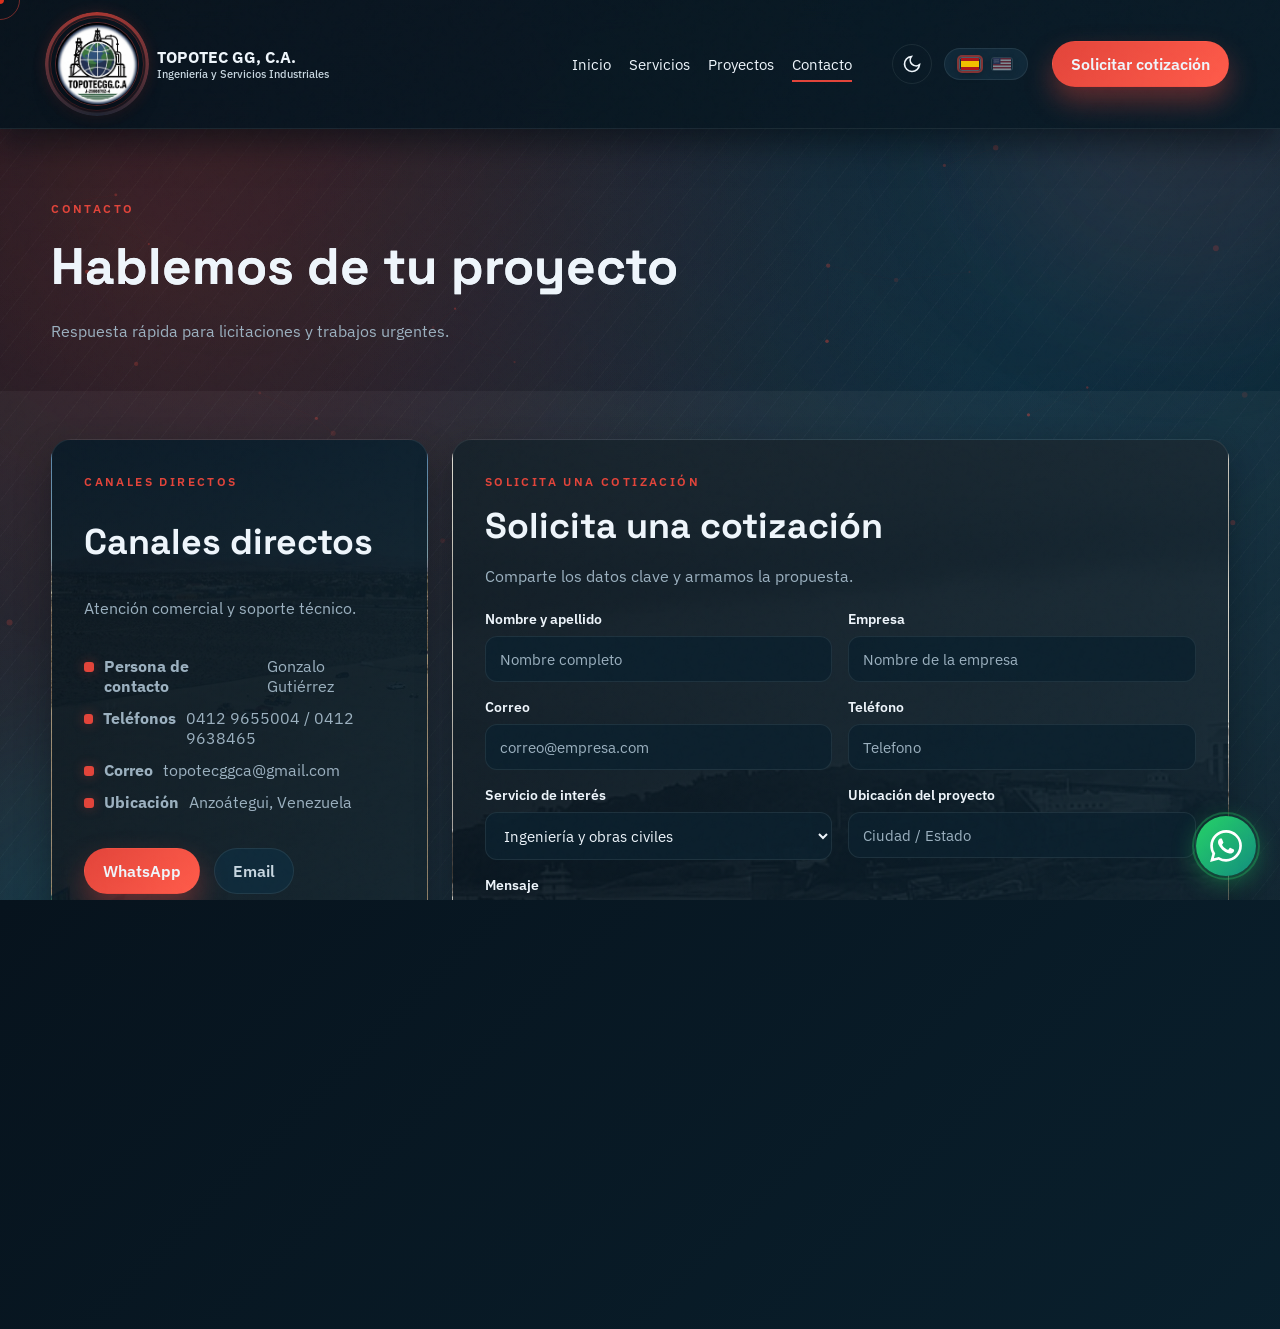
==== commit da6dc1eb: "Add files via upload" ====
--- a/contacto.html
+++ b/contacto.html
@@ -4,6 +4,10 @@
 <head>
   <meta charset="UTF-8" />
   <meta name="viewport" content="width=device-width, initial-scale=1" />
+  <link rel="icon" type="image/x-icon" href="favicon.ico" />
+  <link rel="icon" type="image/png" sizes="96x96" href="favicon-96x96.png" />
+  <link rel="apple-touch-icon" sizes="180x180" href="apple-touch-icon.png" />
+  <link rel="manifest" href="site.webmanifest" />
   <meta name="description" content="Contacto para solicitar cotizacion y soporte tecnico." />
   <title>Contacto | TOPOTEC GG, C.A.</title>
   <link rel="preconnect" href="https://fonts.googleapis.com" />
--- a/styles-v2.css
+++ b/styles-v2.css
@@ -1,3045 +1,3192 @@
-*, *::before, *::after {
-  box-sizing: border-box;
-}
-
-:root {
-  --color-ink: #eef5fb;
-  --color-ink-soft: #c7d6e0;
-  --color-slate: #9bb0bf;
-  --color-sand: #0f2a3a;
-  --color-cream: #122f40;
-  --color-accent: #e2443a;
-  --color-accent-strong: #ff5b4a;
-  --color-edge: rgba(238, 245, 251, 0.08);
-  --color-glow: rgba(226, 68, 58, 0.35);
-  --shadow-soft: 0 16px 34px rgba(3, 10, 16, 0.4);
-  --shadow-card: 0 24px 50px rgba(3, 10, 16, 0.5);
-  --radius-lg: 20px;
-  --radius-md: 14px;
-  --radius-sm: 10px;
-  --transition: 220ms ease;
-}
-
-* {
-  box-sizing: border-box;
-}
-
-html {
-  scroll-behavior: smooth;
-  overflow-x: hidden;
-}
-
-body {
-  margin: 0;
-  font-family: "IBM Plex Sans", "Segoe UI", sans-serif;
-  color: var(--color-ink);
-  background:
-    radial-gradient(circle at 12% 18%, rgba(226, 68, 58, 0.18), transparent 55%),
-    radial-gradient(circle at 85% 12%, rgba(24, 68, 92, 0.45), transparent 50%),
-    linear-gradient(135deg, #07131d 0%, #0a2331 52%, #081a24 100%);
-  min-height: 100vh;
-  position: relative;
-  overflow-x: hidden;
-}
-
-body.modal-open {
-  overflow: hidden !important;
-}
-
-body::before {
-  content: "";
-  position: fixed;
-  inset: 0;
-  pointer-events: none;
-  opacity: 0.4;
-  background-image:
-    radial-gradient(circle at 18% 12%, rgba(226, 68, 58, 0.22), transparent 45%),
-    radial-gradient(circle at 80% 18%, rgba(18, 47, 64, 0.28), transparent 42%),
-    repeating-linear-gradient(128deg, rgba(238, 245, 251, 0.06) 0, rgba(238, 245, 251, 0.06) 1px, transparent 1px, transparent 22px);
-  animation: drift 18s ease-in-out infinite;
-  z-index: 0;
-}
-
-img {
-  max-width: 100%;
-  display: block;
-}
-
-a {
-  color: inherit;
-  text-decoration: none;
-}
-
-p {
-  margin: 0;
-  line-height: 1.6;
-  color: var(--color-slate);
-}
-
-h1,
-h2,
-h3,
-h4 {
-  font-family: "Space Grotesk", "Segoe UI", sans-serif;
-  margin: 0;
-  color: var(--color-ink);
-}
-
-.container {
-  width: min(1200px, 92vw);
-  margin: 0 auto;
-  position: relative;
-  z-index: 1;
-}
-
-.section {
-  padding: 70px 0;
-  position: relative;
-}
-
-main>.section:nth-of-type(even) {
-  background: rgba(238, 245, 251, 0.04);
-}
-
-.section.dense {
-  padding: 48px 0;
-}
-
-.eyebrow {
-  text-transform: uppercase;
-  letter-spacing: 0.2em;
-  font-size: 0.75rem;
-  font-weight: 600;
-  color: var(--color-accent);
-}
-
-.section-title {
-  font-size: clamp(2rem, 2.8vw, 2.8rem);
-  margin: 12px 0 16px;
-}
-
-.section-subtitle {
-  max-width: 620px;
-}
-
-.sketchfab-embed {
-  margin-top: 18px;
-  border-radius: 20px;
-  overflow: hidden;
-  background: #07131d;
-  border: 1px solid rgba(238, 245, 251, 0.12);
-  box-shadow: var(--shadow-card);
-  aspect-ratio: 16 / 9;
-}
-
-.sketchfab-embed iframe {
-  width: 100%;
-  height: 100%;
-  border: 0;
-  display: block;
-}
-
-.sketchfab-credit {
-  margin-top: 10px;
-  font-size: 0.58rem;
-  color: rgba(15, 42, 58, 0.95);
-  opacity: 0.45;
-}
-
-.sketchfab-credit a {
-  color: rgba(15, 42, 58, 0.95);
-  font-weight: 500;
-}
-
-.site-header {
-  position: sticky;
-  top: 0;
-  z-index: 10;
-  background: linear-gradient(120deg, rgba(7, 19, 29, 0.95), rgba(9, 27, 39, 0.95));
-  backdrop-filter: blur(14px);
-  border-bottom: 1px solid var(--color-edge);
-  box-shadow: 0 14px 30px rgba(3, 10, 16, 0.55);
-}
-
-body:not(.page-loaded) .site-header {
-  opacity: 0;
-  transform: translateY(-14px);
-  filter: blur(6px);
-}
-
-body.page-loaded .site-header {
-  opacity: 1;
-  transform: translateY(0);
-  filter: blur(0);
-  transition: opacity 700ms ease, transform 700ms ease, filter 700ms ease;
-  transition-delay: 80ms;
-}
-
-body:not(.page-loaded) main {
-  opacity: 0;
-  transform: translateY(16px);
-}
-
-body.page-loaded main {
-  opacity: 1;
-  transform: translateY(0);
-  transition: opacity 900ms ease, transform 900ms ease;
-  transition-delay: 160ms;
-}
-
-.nav {
-  display: flex;
-  align-items: center;
-  justify-content: flex-start;
-  gap: 24px;
-  padding: 18px 0;
-}
-
-.logo {
-  display: flex;
-  align-items: center;
-  gap: 14px;
-  font-weight: 700;
-}
-
-body:not(.page-loaded) .logo,
-body:not(.page-loaded) .nav-links a,
-body:not(.page-loaded) .nav-actions {
-  opacity: 0;
-  transform: translateY(-8px);
-}
-
-body.page-loaded .logo,
-body.page-loaded .nav-links a,
-body.page-loaded .nav-actions {
-  opacity: 1;
-  transform: translateY(0);
-  transition: opacity 600ms ease, transform 600ms ease;
-}
-
-body.page-loaded .logo {
-  transition-delay: 120ms;
-}
-
-body.page-loaded .nav-links a:nth-child(1) {
-  transition-delay: 160ms;
-}
-
-body.page-loaded .nav-links a:nth-child(2) {
-  transition-delay: 200ms;
-}
-
-body.page-loaded .nav-links a:nth-child(3) {
-  transition-delay: 240ms;
-}
-
-body.page-loaded .nav-links a:nth-child(4) {
-  transition-delay: 280ms;
-}
-
-body.page-loaded .nav-links a:nth-child(5) {
-  transition-delay: 320ms;
-}
-
-body.page-loaded .nav-actions {
-  transition-delay: 360ms;
-}
-
-.logo-orbit {
-  position: relative;
-  width: 92px;
-  height: 92px;
-  display: grid;
-  place-items: center;
-  border-radius: 50%;
-}
-
-.logo-orbit::before {
-  content: "";
-  position: absolute;
-  inset: -6px;
-  border-radius: 50%;
-  background: conic-gradient(from 0deg,
-      rgba(226, 68, 58, 0.9),
-      rgba(100, 180, 230, 0.25),
-      rgba(226, 68, 58, 0.9));
-  -webkit-mask: radial-gradient(farthest-side, transparent calc(100% - 4px), #000 calc(100% - 3px));
-  mask: radial-gradient(farthest-side, transparent calc(100% - 4px), #000 calc(100% - 3px));
-  animation: spin 6s linear infinite;
-  opacity: 0.8;
-}
-
-.logo-orbit::after {
-  content: "";
-  position: absolute;
-  inset: -1px;
-  border-radius: 50%;
-  box-shadow: 0 0 18px rgba(226, 68, 58, 0.35);
-  border: 1px solid rgba(226, 68, 58, 0.35);
-  animation: ringPulse 2.4s ease-in-out infinite;
-  opacity: 0.9;
-}
-
-.logo-mark {
-  width: 84px;
-  height: 84px;
-  border-radius: 50%;
-  object-fit: cover;
-  object-position: 50% 50%;
-  background: rgba(7, 19, 29, 0.85);
-  border: 1px solid rgba(226, 68, 58, 0.35);
-  box-shadow: 0 12px 20px rgba(3, 10, 16, 0.55);
-  position: relative;
-  z-index: 1;
-}
-
-.logo-text span {
-  display: block;
-  font-size: 0.7rem;
-  font-weight: 500;
-  color: var(--color-ink-soft);
-}
-
-.nav-links {
-  display: flex;
-  gap: 18px;
-  font-size: 0.95rem;
-  margin-left: auto;
-}
-
-.nav-links a {
-  color: var(--color-ink);
-  position: relative;
-  transition: color var(--transition);
-}
-
-.nav-links a:hover {
-  color: var(--color-accent-strong);
-}
-
-.nav-links a[aria-current="page"]::after {
-  content: "";
-  position: absolute;
-  left: 0;
-  bottom: -8px;
-  width: 100%;
-  height: 2px;
-  background: var(--color-accent);
-}
-
-.nav-center-actions {
-  display: flex;
-  align-items: center;
-  gap: 12px;
-  margin-left: 16px;
-}
-
-.nav-actions {
-  display: flex;
-  align-items: center;
-  gap: 12px;
-  margin-left: 0;
-}
-
-.lang-toggle {
-  border: 1px solid var(--color-edge);
-  background: #102838;
-  color: var(--color-ink);
-  border-radius: 999px;
-  padding: 6px 12px;
-  font-size: 0.8rem;
-  display: inline-flex;
-  gap: 6px;
-  cursor: pointer;
-}
-
-.lang-toggle span {
-  opacity: 0.45;
-  display: inline-flex;
-  align-items: center;
-  justify-content: center;
-  width: 26px;
-  height: 18px;
-}
-
-.lang-toggle span.active {
-  opacity: 1;
-  font-weight: 700;
-}
-
-.lang-toggle img {
-  width: 22px;
-  height: 14px;
-  border-radius: 3px;
-  border: 1px solid rgba(238, 245, 251, 0.25);
-  box-shadow: 0 2px 6px rgba(3, 10, 16, 0.4);
-}
-
-.lang-toggle span.active img {
-  box-shadow: 0 0 0 2px rgba(226, 68, 58, 0.55), 0 2px 8px rgba(3, 10, 16, 0.5);
-}
-
-.btn {
-  padding: 12px 18px;
-  border-radius: 999px;
-  font-weight: 600;
-  border: 1px solid transparent;
-  display: inline-flex;
-  align-items: center;
-  gap: 8px;
-  transition: transform var(--transition), box-shadow var(--transition);
-}
-
-.btn-primary {
-  background: linear-gradient(135deg, var(--color-accent), var(--color-accent-strong));
-  color: var(--color-ink);
-  box-shadow: 0 14px 28px rgba(226, 68, 58, 0.4);
-  position: relative;
-}
-
-.btn-primary:hover {
-  transform: translateY(-2px);
-}
-
-.btn-ghost {
-  border-color: var(--color-edge);
-  color: var(--color-ink-soft);
-  background: #0f2a3a;
-}
-
-.nav-toggle {
-  display: none;
-  flex-direction: column;
-  gap: 5px;
-  width: 30px;
-  background: transparent;
-  border: none;
-  cursor: pointer;
-  padding: 0;
-}
-
-.nav-toggle span {
-  display: block;
-  width: 100%;
-  height: 2px;
-  background: var(--color-ink);
-  border-radius: 4px;
-  transition: var(--transition);
-}
-
-.hero {
-  padding: 70px 0 46px;
-}
-
-.hero-grid {
-  display: grid;
-  grid-template-columns: repeat(2, minmax(0, 1fr));
-  gap: 48px;
-  align-items: center;
-}
-
-.hero-content {
-  display: flex;
-  flex-direction: column;
-}
-
-.hero-title {
-  font-size: clamp(2.6rem, 4vw, 3.6rem);
-  margin: 16px 0 20px;
-}
-
-.hero-actions {
-  margin-top: 26px;
-  display: flex;
-  gap: 14px;
-  flex-wrap: wrap;
-}
-
-
-.hero-visual {
-  position: relative;
-  min-height: 360px;
-}
-
-.visual-card {
-  position: absolute;
-  border-radius: var(--radius-lg);
-  padding: 20px;
-  color: #ffffff !important; /* Force light text for dark card backgrounds */
-  box-shadow: var(--shadow-card);
-  overflow: hidden;
-  animation: float 10s ease-in-out infinite;
-}
-
-.visual-card::after {
-  content: "";
-  position: absolute;
-  inset: 0;
-  background-image: repeating-linear-gradient(120deg, rgba(255, 255, 255, 0.18) 0, rgba(255, 255, 255, 0.18) 1px, transparent 1px, transparent 20px);
-  opacity: 0.4;
-}
-
-.visual-card.primary {
-  top: 0;
-  left: 0;
-  right: 12%;
-  height: 58%;
-  background:
-    linear-gradient(135deg, rgba(15, 43, 60, 0.82) 0%, rgba(8, 22, 33, 0.95) 100%),
-    url("assets/photos/hero-atlas.jpg") center/cover no-repeat;
-}
-
-.visual-card.secondary {
-  bottom: 0;
-  right: 0;
-  left: 20%;
-  height: 50%;
-  background:
-    linear-gradient(135deg, rgba(226, 68, 58, 0.8) 0%, rgba(88, 25, 25, 0.95) 100%),
-    url("assets/photos/hero-duct.jpg") center/cover no-repeat;
-  animation-duration: 12s;
-}
-
-.visual-card .meta {
-  position: relative;
-  z-index: 1;
-  font-size: 0.85rem;
-  letter-spacing: 0.12em;
-  text-transform: uppercase;
-}
-
-.visual-card h3 {
-  position: relative;
-  z-index: 1;
-  margin-top: 10px;
-  font-size: 1.2rem;
-  color: #ffffff !important; /* Force light text */
-}
-
-.hero-model {
-  position: absolute;
-  left: -8px;
-  bottom: 4%;
-  width: clamp(78px, 9vw, 130px);
-  height: clamp(78px, 9vw, 130px);
-  display: grid;
-  place-items: center;
-  pointer-events: auto;
-  opacity: 0.85;
-  filter: drop-shadow(0 12px 22px rgba(3, 10, 16, 0.45));
-  z-index: 2;
-}
-
-.inline-barrel {
-  display: none; /* Only show on mobile */
-}
-
-.hero-model model-viewer {
-  width: 100%;
-  height: 100%;
-  background: transparent;
-  background-color: transparent;
-  --poster-color: transparent;
-  display: block;
-}
-
-.hero-model model-viewer::part(default-progress-bar),
-.hero-model model-viewer::part(default-progress-mask) {
-  display: none;
-}
-
-.visual-tags {
-  position: relative;
-  z-index: 1;
-  margin-top: 14px;
-  display: flex;
-  flex-wrap: wrap;
-  gap: 8px;
-}
-
-.visual-tag {
-  font-size: 0.68rem;
-  letter-spacing: 0.12em;
-  text-transform: uppercase;
-  padding: 6px 10px;
-  border-radius: 999px;
-  background: rgba(12, 33, 46, 0.65);
-  border: 1px solid rgba(238, 245, 251, 0.22);
-  color: #ffffff !important; /* Force light text */
-  backdrop-filter: blur(6px);
-}
-
-.visual-card.secondary .visual-tag {
-  background: rgba(8, 18, 27, 0.45);
-  border-color: rgba(255, 255, 255, 0.32);
-  color: rgba(255, 240, 236, 0.95);
-}
-
-.grid-3,
-.grid-4 {
-  display: grid;
-  gap: 24px;
-}
-
-.grid-3 {
-  grid-template-columns: repeat(3, minmax(0, 1fr));
-}
-
-.grid-4 {
-  grid-template-columns: repeat(4, minmax(0, 1fr));
-}
-
-.card {
-  --card-media-height: clamp(160px, 19vw, 200px);
-  background: linear-gradient(155deg, #122f40 0%, #0d2332 100%);
-  border-radius: var(--radius-md);
-  padding: 0;
-  box-shadow: var(--shadow-soft);
-  border: 1px solid rgba(238, 245, 251, 0.1);
-  position: relative;
-  overflow: hidden;
-  display: flex;
-  flex-direction: column;
-  transition: transform var(--transition), box-shadow var(--transition);
-}
-
-.card::after {
-  content: "";
-  position: absolute;
-  left: 0;
-  right: 0;
-  top: calc(var(--card-media-height) - 42px);
-  height: 96px;
-  background:
-    radial-gradient(120% 80% at 50% 0%, rgba(226, 68, 58, 0.18) 0%, rgba(226, 68, 58, 0) 68%),
-    linear-gradient(180deg, rgba(9, 29, 41, 0) 0%, rgba(10, 30, 42, 0.45) 38%, rgba(12, 33, 46, 0.85) 100%);
-  filter: blur(4px);
-  backdrop-filter: blur(4px);
-  opacity: 0.85;
-  -webkit-mask-image: linear-gradient(180deg, transparent 0%, #000 22%, #000 100%);
-  mask-image: linear-gradient(180deg, transparent 0%, #000 22%, #000 100%);
-  pointer-events: none;
-  z-index: 1;
-  transition: opacity 150ms ease;
-}
-
-.card:hover {
-  transform: translateY(-6px);
-  box-shadow: 0 24px 50px rgba(11, 22, 32, 0.26);
-}
-
-.card>h3 {
-  margin-bottom: 12px;
-  font-size: 1.2rem;
-  padding: 16px 22px 0;
-  position: relative;
-  z-index: 2;
-}
-
-.card>p {
-  font-size: 0.95rem;
-  padding: 0 22px 20px;
-  position: relative;
-  z-index: 2;
-}
-
-.card-media {
-  width: 100%;
-  height: var(--card-media-height);
-  border-radius: var(--radius-md) var(--radius-md) 0 0;
-  overflow: hidden;
-  margin: 0;
-  border: none;
-  background: #07131d;
-  position: relative;
-  line-height: 0;
-  z-index: 0;
-  box-shadow:
-    inset 0 -42px 46px rgba(7, 19, 29, 0.6),
-    0 18px 30px rgba(3, 10, 16, 0.45);
-}
-
-.card-media img {
-  position: absolute;
-  inset: 0;
-  width: 100%;
-  height: 100%;
-  object-fit: cover;
-  object-position: center;
-  display: block;
-  transition: transform 180ms ease-out, filter 180ms ease-out;
-}
-
-.card-media::before {
-  content: "";
-  position: absolute;
-  inset: 12px;
-  border-radius: 10px 10px 0 0;
-  border: 1px solid rgba(238, 245, 251, 0.18);
-  box-shadow: inset 0 0 0 1px rgba(226, 68, 58, 0.12);
-  opacity: 0.7;
-  z-index: 1;
-  pointer-events: none;
-  transition: opacity 240ms ease, transform 240ms ease;
-}
-
-.card-media::after {
-  content: "";
-  position: absolute;
-  left: -10%;
-  right: -10%;
-  bottom: -16px;
-  height: 72px;
-  background:
-    radial-gradient(60% 120% at 50% 0%, rgba(226, 68, 58, 0.35) 0%, rgba(226, 68, 58, 0) 70%),
-    linear-gradient(180deg, rgba(7, 19, 29, 0) 0%, rgba(7, 19, 29, 0.65) 55%, rgba(12, 33, 46, 0.95) 100%);
-  pointer-events: none;
-  opacity: 0.92;
-  z-index: 2;
-  filter: blur(4px);
-  transition: opacity 240ms ease, transform 240ms ease;
-}
-
-.card:hover .card-media img {
-  transform: scale(1.08) translateY(-2px);
-}
-
-.card:hover .card-media::before {
-  opacity: 0.95;
-  transform: translateY(-2px);
-}
-
-.card:hover .card-media::after {
-  opacity: 1;
-  transform: translateY(4px);
-}
-
-.quick-list {
-  margin-top: 22px;
-  display: grid;
-  grid-template-columns: repeat(2, minmax(0, 1fr));
-  gap: 18px 28px;
-}
-
-.quick-item {
-  display: flex;
-  gap: 14px;
-  align-items: flex-start;
-  padding: 14px 0 14px 16px;
-  border-left: 2px solid rgba(226, 68, 58, 0.55);
-  background: linear-gradient(90deg, rgba(10, 26, 38, 0.45), transparent 70%);
-  position: relative;
-  transition:
-    transform var(--transition),
-    border-color var(--transition),
-    box-shadow var(--transition),
-    background var(--transition);
-}
-
-.quick-item::after {
-  content: "";
-  position: absolute;
-  inset: 0;
-  background: linear-gradient(90deg, rgba(226, 68, 58, 0.12), transparent 60%);
-  opacity: 0;
-  transition: opacity var(--transition);
-  pointer-events: none;
-}
-
-.quick-item:hover {
-  transform: translateY(-4px);
-  border-left-color: rgba(226, 68, 58, 0.9);
-  box-shadow: 0 14px 28px rgba(3, 10, 16, 0.35);
-  background: linear-gradient(90deg, rgba(12, 33, 46, 0.7), transparent 70%);
-}
-
-.quick-item:hover::after {
-  opacity: 1;
-}
-
-.quick-item:hover .quick-index {
-  color: var(--color-accent-strong);
-}
-
-.quick-index {
-  font-size: 0.7rem;
-  letter-spacing: 0.2em;
-  font-weight: 600;
-  color: var(--color-accent);
-  margin-top: 4px;
-}
-
-.quick-copy h3 {
-  margin: 0 0 6px;
-  font-size: 1.05rem;
-}
-
-.quick-copy p {
-  margin: 0;
-  font-size: 0.95rem;
-}
-
-
-.chip-row {
-  margin-top: 16px;
-  display: flex;
-  flex-wrap: wrap;
-  gap: 10px;
-}
-
-.chip {
-  font-size: 0.75rem;
-  padding: 6px 12px;
-  border-radius: 999px;
-  background: rgba(15, 42, 58, 0.85);
-  color: var(--color-ink-soft);
-  border: 1px solid rgba(238, 245, 251, 0.08);
-  transition: transform var(--transition), box-shadow var(--transition);
-}
-
-.chip:hover {
-  transform: translateY(-2px);
-  box-shadow: 0 10px 20px rgba(11, 22, 32, 0.18);
-}
-
-.panel {
-  --panel-bg-image: url("assets/photos/hero-grid.jpg");
-  background:
-    linear-gradient(120deg, rgba(7, 19, 29, 0.92) 0%, rgba(12, 33, 46, 0.92) 100%),
-    var(--panel-bg-image);
-  background-size: cover;
-  background-position: center;
-  background-repeat: no-repeat;
-  border-radius: var(--radius-lg);
-  padding: 32px;
-  border: 1px solid rgba(238, 245, 251, 0.08);
-  box-shadow: var(--shadow-soft);
-}
-
-.panel:not(.panel-photo):nth-of-type(2n) {
-  --panel-bg-image: url("assets/photos/hero-atlas.jpg");
-}
-
-.panel:not(.panel-photo):nth-of-type(3n) {
-  --panel-bg-image: url("assets/photos/hero-duct.jpg");
-}
-
-.panel.panel-photo {
-  position: relative;
-  overflow: hidden;
-  --panel-bg-image: none;
-  background: #0f2b3b;
-}
-
-.panel.panel-photo::before {
-  content: "";
-  position: absolute;
-  inset: 0;
-  background:
-    radial-gradient(120% 90% at 10% 10%, rgba(226, 68, 58, 0.22) 0%, rgba(226, 68, 58, 0) 55%),
-    repeating-linear-gradient(140deg, rgba(255, 255, 255, 0.06) 0, rgba(255, 255, 255, 0.06) 1px, transparent 1px, transparent 22px);
-  opacity: 0.35;
-  pointer-events: none;
-}
-
-.panel.panel-photo::after {
-  content: "";
-  position: absolute;
-  inset: 0;
-  background:
-    linear-gradient(120deg, rgba(7, 19, 29, 0.92) 0%, rgba(7, 19, 29, 0.65) 55%, rgba(7, 19, 29, 0.9) 100%),
-    linear-gradient(180deg, rgba(226, 68, 58, 0.18) 0%, rgba(226, 68, 58, 0) 45%);
-  opacity: 0.95;
-  pointer-events: none;
-}
-
-.panel.panel-photo>* {
-  position: relative;
-  z-index: 1;
-}
-
-.panel.panel-photo>.panel-media {
-  position: absolute;
-  inset: 0;
-  z-index: 0;
-  pointer-events: none;
-}
-
-.panel-media {
-  overflow: hidden;
-}
-
-.panel-video {
-  width: 100%;
-  height: 100%;
-  object-fit: cover;
-  filter: saturate(1.12) contrast(1.05);
-  transform: scale(1.06);
-}
-
-.panel.panel-photo p {
-  color: var(--color-ink-soft);
-}
-
-
-.dual-panel {
-  display: grid;
-  grid-template-columns: repeat(2, minmax(0, 1fr));
-  gap: 24px;
-}
-
-.panel-title {
-  margin: 10px 0 8px;
-  font-size: 1.25rem;
-  color: var(--color-ink);
-}
-
-.panel-divider {
-  height: 1px;
-  margin: 18px 0 16px;
-  background: rgba(238, 245, 251, 0.12);
-}
-
-.list.compact {
-  gap: 8px;
-}
-
-.list {
-  list-style: none;
-  padding: 0;
-  margin: 0;
-  display: grid;
-  gap: 12px;
-}
-
-.list li {
-  display: flex;
-  gap: 10px;
-  align-items: flex-start;
-  color: var(--color-slate);
-}
-
-.list li::before {
-  content: "";
-  width: 10px;
-  height: 10px;
-  border-radius: 3px;
-  margin-top: 6px;
-  background: var(--color-accent);
-  box-shadow: 0 0 12px var(--color-glow);
-}
-
-
-.cta {
-  --cta-bg-image: url("assets/photos/hero-duct.jpg");
-  background:
-    linear-gradient(120deg, rgba(14, 34, 48, 0.95), rgba(24, 52, 70, 0.95)),
-    var(--cta-bg-image);
-  background-size: cover;
-  background-position: center;
-  background-repeat: no-repeat;
-  border: 1px solid rgba(226, 68, 58, 0.35);
-  border-radius: 28px;
-  padding: 44px;
-  color: var(--color-ink);
-  display: flex;
-  flex-direction: column;
-  gap: 16px;
-}
-
-.cta h2 {
-  color: var(--color-ink);
-}
-
-.cta p {
-  color: var(--color-ink-soft);
-}
-
-.cta-actions {
-  display: flex;
-  gap: 14px;
-  flex-wrap: wrap;
-}
-
-.cta .btn-ghost {
-  background: transparent;
-  color: var(--color-ink);
-  border-color: rgba(238, 245, 251, 0.35);
-}
-
-
-.portfolio-carousel {
-  --portfolio-gap: 18px;
-  --portfolio-speed: 40s;
-  margin-top: 18px;
-  padding: 18px 0;
-  position: relative;
-  overflow: hidden;
-  border-radius: 20px;
-  background: rgba(8, 20, 30, 0.5);
-  border: 1px solid rgba(238, 245, 251, 0.08);
-  box-shadow: inset 0 0 26px rgba(3, 10, 16, 0.4);
-  -webkit-mask-image: linear-gradient(90deg, transparent 0%, #000 9%, #000 91%, transparent 100%);
-  mask-image: linear-gradient(90deg, transparent 0%, #000 9%, #000 91%, transparent 100%);
-}
-
-.portfolio-carousel::before {
-  content: "";
-  position: absolute;
-  inset: 0;
-  background: radial-gradient(circle at 30% 20%, rgba(226, 68, 58, 0.15), transparent 52%);
-  opacity: 0.55;
-  pointer-events: none;
-}
-
-.portfolio-track {
-  display: flex;
-  width: max-content;
-  animation: portfolioScroll var(--portfolio-speed) linear infinite;
-  will-change: transform;
-}
-
-.portfolio-carousel:hover .portfolio-track {
-  animation-play-state: paused;
-}
-
-.portfolio-group {
-  display: flex;
-  align-items: center;
-  gap: var(--portfolio-gap);
-  padding-right: var(--portfolio-gap);
-}
-
-.portfolio-card {
-  position: relative;
-  width: clamp(220px, 24vw, 320px);
-  height: clamp(170px, 20vw, 210px);
-  border-radius: 14px;
-  overflow: hidden;
-  background: #07131d;
-  border: 1px solid rgba(238, 245, 251, 0.1);
-  box-shadow: 0 16px 30px rgba(3, 10, 16, 0.45);
-  transform: perspective(900px) rotateY(-6deg) translateZ(0);
-}
-
-.portfolio-card:nth-child(2n) {
-  transform: perspective(900px) rotateY(6deg) translateZ(0);
-}
-
-.portfolio-card img {
-  width: 100%;
-  height: 100%;
-  object-fit: cover;
-  filter: contrast(1.1) saturate(1.05);
-  transform: scale(1.03);
-}
-
-.portfolio-card::before {
-  content: "";
-  position: absolute;
-  inset: 10px;
-  border-radius: 10px;
-  border: 1px solid rgba(238, 245, 251, 0.2);
-  opacity: 0.6;
-  pointer-events: none;
-  z-index: 1;
-}
-
-.portfolio-card::after {
-  content: "";
-  position: absolute;
-  inset: 0;
-  background:
-    linear-gradient(180deg, rgba(7, 19, 29, 0) 0%, rgba(7, 19, 29, 0.5) 65%, rgba(7, 19, 29, 0.9) 100%),
-    repeating-linear-gradient(150deg, rgba(255, 255, 255, 0.05) 0, rgba(255, 255, 255, 0.05) 1px, transparent 1px, transparent 20px);
-  opacity: 0.75;
-  pointer-events: none;
-}
-
-.projects-actions {
-  position: relative;
-  display: flex;
-  align-items: center;
-  justify-content: space-between;
-  gap: 24px;
-  padding: 18px 24px;
-  border-radius: var(--radius-lg);
-  --projects-actions-bg: url("assets/photos/card-survey.jpg");
-  background:
-    linear-gradient(135deg, rgba(10, 26, 38, 0.9) 0%, rgba(13, 35, 50, 0.85) 100%),
-    var(--projects-actions-bg);
-  background-size: cover;
-  background-position: center;
-  background-repeat: no-repeat;
-  border: 1px solid rgba(238, 245, 251, 0.1);
-  box-shadow: var(--shadow-soft);
-  overflow: hidden;
-}
-
-.projects-actions::before {
-  content: "";
-  position: absolute;
-  inset: 0;
-  background:
-    radial-gradient(circle at 16% 20%, rgba(226, 68, 58, 0.18), transparent 55%),
-    repeating-linear-gradient(130deg, rgba(255, 255, 255, 0.05) 0, rgba(255, 255, 255, 0.05) 1px, transparent 1px, transparent 22px);
-  opacity: 0.65;
-  pointer-events: none;
-}
-
-.projects-actions>* {
-  position: relative;
-  z-index: 1;
-}
-
-.projects-actions .section-subtitle {
-  margin: 6px 0 0;
-}
-
-.modal {
-  position: fixed;
-  inset: 0;
-  height: 100dvh; /* Stable height for mobile browsers */
-  display: grid; /* Switched to Grid for more robust centering */
-  place-items: center;
-  padding: 16px;
-  background: rgba(7, 19, 29, 0.85); /* Slightly darker for better contrast */
-  backdrop-filter: blur(8px);
-  opacity: 0;
-  pointer-events: none;
-  transition: opacity var(--transition);
-  z-index: 9999; /* Top level */
-  overflow-y: auto; /* Fallback for very long content */
-}
-
-.modal.is-open {
-  opacity: 1;
-  pointer-events: auto;
-}
-
-.modal-dialog {
-  position: relative;
-  width: min(980px, 92vw);
-  max-height: 86vh;
-  overflow: auto;
-  background: #0f2b3b;
-  border-radius: 20px;
-  border: 1px solid rgba(238, 245, 251, 0.12);
-  padding: 28px;
-  box-shadow: 0 30px 60px rgba(3, 10, 16, 0.55);
-  transform: translateY(10px) scale(0.98);
-  transition: transform var(--transition);
-  scrollbar-width: thin;
-  scrollbar-color: rgba(226, 68, 58, 0.8) rgba(8, 20, 30, 0.6);
-}
-
-.modal-dialog::-webkit-scrollbar {
-  width: 6px;
-}
-
-.modal-dialog::-webkit-scrollbar-track {
-  background: rgba(8, 20, 30, 0.6);
-  border-radius: 999px;
-}
-
-.modal-dialog::-webkit-scrollbar-thumb {
-  background: linear-gradient(180deg, rgba(226, 68, 58, 0.9), rgba(226, 68, 58, 0.5));
-  border-radius: 999px;
-  border: 1px solid rgba(226, 68, 58, 0.35);
-  box-shadow: 0 0 10px rgba(226, 68, 58, 0.35);
-}
-
-.modal-dialog::-webkit-scrollbar-thumb:hover {
-  background: linear-gradient(180deg, rgba(255, 91, 74, 0.95), rgba(226, 68, 58, 0.7));
-}
-
-.modal.is-open .modal-dialog {
-  transform: translateY(0) scale(1);
-}
-
-.modal-close {
-  position: absolute;
-  top: 14px;
-  right: 14px;
-  width: 38px;
-  height: 38px;
-  border-radius: 50%;
-  border: 1px solid rgba(238, 245, 251, 0.18);
-  background: rgba(10, 26, 38, 0.9);
-  color: var(--color-ink);
-  font-size: 1.4rem;
-  line-height: 1;
-  cursor: pointer;
-}
-
-.modal-header .section-subtitle {
-  max-width: 520px;
-}
-
-.modal-grid {
-  display: grid;
-  grid-template-columns: repeat(3, minmax(0, 1fr));
-  gap: 18px;
-  margin-top: 18px;
-}
-
-.modal-card {
-  background: rgba(12, 33, 46, 0.85);
-  border-radius: 14px;
-  border: 1px solid rgba(238, 245, 251, 0.08);
-  overflow: hidden;
-  box-shadow: var(--shadow-soft);
-}
-
-.modal-card img {
-  width: 100%;
-  height: 150px;
-  object-fit: cover;
-  display: block;
-  filter: contrast(1.08) saturate(1.05);
-}
-
-.modal-card-body {
-  padding: 14px 16px 16px;
-}
-
-.modal-card-body h3 {
-  margin: 0 0 8px;
-  font-size: 1.05rem;
-}
-
-.modal-card-body p {
-  margin: 0;
-  font-size: 0.92rem;
-}
-
-body.modal-open {
-  overflow: hidden;
-}
-
-.section-divider {
-  height: 1px;
-  margin: 26px 0;
-  background: linear-gradient(90deg, transparent 0%, rgba(226, 68, 58, 0.6) 40%, rgba(238, 245, 251, 0.35) 50%, rgba(226, 68, 58, 0.6) 60%, transparent 100%);
-  position: relative;
-  overflow: hidden;
-}
-
-.section-divider::after {
-  content: "";
-  position: absolute;
-  top: -8px;
-  bottom: -8px;
-  left: -40%;
-  width: 180%;
-  background: linear-gradient(90deg, transparent 0%, rgba(226, 68, 58, 0.45) 45%, rgba(238, 245, 251, 0.25) 50%, rgba(226, 68, 58, 0.45) 55%, transparent 100%);
-  opacity: 0.35;
-  filter: blur(8px);
-  animation: scanline 12s linear infinite;
-}
-
-.media-ticker {
-  --ticker-gap: 18px;
-  --ticker-speed: 52s;
-  margin-top: 28px;
-  padding: 16px 0;
-  position: relative;
-  overflow: hidden;
-  border-radius: 18px;
-  background: rgba(8, 20, 30, 0.45);
-  border: 1px solid rgba(238, 245, 251, 0.08);
-  box-shadow: inset 0 0 24px rgba(3, 10, 16, 0.35);
-  -webkit-mask-image: linear-gradient(90deg, transparent 0%, #000 8%, #000 92%, transparent 100%);
-  mask-image: linear-gradient(90deg, transparent 0%, #000 8%, #000 92%, transparent 100%);
-}
-
-.media-ticker::before {
-  content: "";
-  position: absolute;
-  inset: 0;
-  background: radial-gradient(circle at 20% 20%, rgba(226, 68, 58, 0.12), transparent 45%);
-  opacity: 0.55;
-  pointer-events: none;
-}
-
-.ticker-track {
-  display: flex;
-  width: max-content;
-  animation: tickerScroll var(--ticker-speed) linear infinite;
-  will-change: transform;
-}
-
-.media-ticker:hover .ticker-track {
-  animation-play-state: paused;
-}
-
-.ticker-group {
-  display: flex;
-  align-items: center;
-  gap: var(--ticker-gap);
-  padding-right: var(--ticker-gap);
-}
-
-.ticker-card {
-  position: relative;
-  width: clamp(220px, 26vw, 320px);
-  height: clamp(150px, 17vw, 190px);
-  border-radius: 16px;
-  overflow: hidden;
-  background: #07131d;
-  border: 1px solid rgba(238, 245, 251, 0.08);
-  box-shadow: 0 18px 36px rgba(3, 10, 16, 0.45);
-  transform: translateZ(0);
-}
-
-.ticker-card img {
-  width: 100%;
-  height: 100%;
-  object-fit: cover;
-  filter: contrast(1.1) saturate(1.05);
-  transform: scale(1.02);
-}
-
-.ticker-card::before {
-  content: "";
-  position: absolute;
-  inset: 10px;
-  border-radius: 12px;
-  border: 1px solid rgba(238, 245, 251, 0.18);
-  opacity: 0.55;
-  pointer-events: none;
-  z-index: 1;
-}
-
-.ticker-card::after {
-  content: "";
-  position: absolute;
-  inset: 0;
-  background:
-    linear-gradient(180deg, rgba(7, 19, 29, 0) 0%, rgba(7, 19, 29, 0.48) 60%, rgba(7, 19, 29, 0.88) 100%),
-    repeating-linear-gradient(150deg, rgba(255, 255, 255, 0.06) 0, rgba(255, 255, 255, 0.06) 1px, transparent 1px, transparent 18px);
-  opacity: 0.75;
-  pointer-events: none;
-}
-
-.signal-ticker {
-  --signal-speed: 34s;
-  margin-top: 18px;
-  border-radius: 999px;
-  background: rgba(10, 26, 38, 0.6);
-  border: 1px solid rgba(238, 245, 251, 0.1);
-  overflow: hidden;
-  position: relative;
-  -webkit-mask-image: linear-gradient(90deg, transparent 0%, #000 10%, #000 90%, transparent 100%);
-  mask-image: linear-gradient(90deg, transparent 0%, #000 10%, #000 90%, transparent 100%);
-}
-
-.signal-track {
-  display: flex;
-  width: max-content;
-  align-items: center;
-  padding: 10px 0;
-  animation: signalScroll var(--signal-speed) linear infinite;
-  will-change: transform;
-}
-
-.signal-ticker:hover .signal-track {
-  animation-play-state: paused;
-}
-
-.signal-item {
-  position: relative;
-  padding: 0 18px 0 16px;
-  font-size: 0.72rem;
-  letter-spacing: 0.2em;
-  text-transform: uppercase;
-  color: var(--color-ink-soft);
-  white-space: nowrap;
-}
-
-.signal-group {
-  display: flex;
-  align-items: center;
-  gap: 26px;
-  padding-right: 26px;
-}
-
-.signal-item::before {
-  content: "";
-  position: absolute;
-  left: 0;
-  top: 50%;
-  width: 6px;
-  height: 6px;
-  border-radius: 2px;
-  transform: translateY(-50%);
-  background: var(--color-accent);
-  box-shadow: 0 0 10px var(--color-glow);
-}
-
-.form-grid {
-  display: grid;
-  grid-template-columns: repeat(2, minmax(0, 1fr));
-  gap: 16px;
-}
-
-.form-field {
-  display: flex;
-  flex-direction: column;
-  gap: 8px;
-}
-
-.form-field label {
-  font-size: 0.85rem;
-  font-weight: 600;
-}
-
-.form-field input,
-.form-field select,
-.form-field textarea {
-  padding: 12px 14px;
-  border-radius: 12px;
-  border: 1px solid var(--color-edge);
-  font-family: inherit;
-  font-size: 0.95rem;
-  background: rgba(12, 33, 46, 0.9);
-  color: var(--color-ink);
-}
-
-.form-field input::placeholder,
-.form-field textarea::placeholder {
-  color: var(--color-slate);
-}
-
-.form-field textarea {
-  min-height: 120px;
-  resize: vertical;
-}
-
-.form-actions {
-  margin-top: 18px;
-  display: flex;
-  gap: 12px;
-  align-items: center;
-  flex-wrap: wrap;
-}
-
-.form-note {
-  font-size: 0.85rem;
-  color: var(--color-slate);
-}
-
-.page-contact .grid-3 {
-  align-items: start;
-}
-
-.contact-card {
-  align-self: start;
-  display: flex;
-  flex-direction: column;
-  gap: 16px;
-}
-
-.contact-card .cta-actions {
-  margin-top: 6px;
-}
-
-.contact-highlights {
-  margin-top: 6px;
-  display: grid;
-  grid-template-columns: repeat(2, minmax(0, 1fr));
-  gap: 12px;
-}
-
-.contact-highlight {
-  position: relative;
-  padding: 12px 14px 12px 16px;
-  border-radius: 12px;
-  background: rgba(10, 26, 38, 0.7);
-  border: 1px solid rgba(238, 245, 251, 0.1);
-  box-shadow: inset 0 0 18px rgba(3, 10, 16, 0.35);
-}
-
-.contact-highlight::before {
-  content: "";
-  position: absolute;
-  left: 12px;
-  top: 12px;
-  width: 6px;
-  height: 6px;
-  border-radius: 2px;
-  background: var(--color-accent);
-  box-shadow: 0 0 10px var(--color-glow);
-}
-
-.highlight-label {
-  display: block;
-  font-size: 0.68rem;
-  letter-spacing: 0.2em;
-  text-transform: uppercase;
-  color: var(--color-ink-soft);
-  padding-left: 16px;
-}
-
-.highlight-value {
-  display: block;
-  margin-top: 6px;
-  padding-left: 16px;
-  font-size: 0.95rem;
-  font-weight: 600;
-  color: var(--color-ink);
-}
-
-.site-footer {
-  padding: 40px 0 30px;
-  border-top: 1px solid var(--color-edge);
-  background: rgba(7, 19, 29, 0.6);
-}
-
-.footer-grid {
-  display: grid;
-  grid-template-columns: repeat(3, minmax(0, 1fr));
-  gap: 24px;
-}
-
-.footer-label {
-  font-weight: 600;
-  color: var(--color-ink-soft);
-}
-
-.reveal {
-  opacity: 0;
-  transform: translateY(16px);
-  transition: opacity 500ms ease, transform 500ms ease;
-}
-
-.reveal.in-view {
-  opacity: 1;
-  transform: translateY(0);
-}
-
-@keyframes float {
-
-  0%,
-  100% {
-    transform: translateY(0);
-  }
-
-  50% {
-    transform: translateY(-8px);
-  }
-}
-
-@keyframes tickerScroll {
-  from {
-    transform: translateX(0);
-  }
-
-  to {
-    transform: translateX(-50%);
-  }
-}
-
-@keyframes signalScroll {
-  from {
-    transform: translateX(0);
-  }
-
-  to {
-    transform: translateX(-50%);
-  }
-}
-
-@keyframes portfolioScroll {
-  from {
-    transform: translateX(0);
-  }
-
-  to {
-    transform: translateX(-50%);
-  }
-}
-
-
-@keyframes scanline {
-  from {
-    transform: translateX(0);
-  }
-
-  to {
-    transform: translateX(20%);
-  }
-}
-
-@keyframes drift {
-
-  0%,
-  100% {
-    background-position: 0% 0%, 100% 0%, 0% 0%;
-  }
-
-  50% {
-    background-position: 20% 10%, 80% 15%, 15% 10%;
-  }
-}
-
-@keyframes ringPulse {
-
-  0%,
-  100% {
-    box-shadow:
-      0 0 0 2px rgba(226, 68, 58, 0.45),
-      0 0 18px rgba(226, 68, 58, 0.35),
-      0 10px 16px rgba(3, 10, 16, 0.55);
-  }
-
-  50% {
-    box-shadow:
-      0 0 0 3px rgba(226, 68, 58, 0.65),
-      0 0 26px rgba(226, 68, 58, 0.55),
-      0 11px 18px rgba(3, 10, 16, 0.55);
-  }
-}
-
-
-@keyframes spin {
-  to {
-    transform: rotate(360deg);
-  }
-}
-
-@media (prefers-reduced-motion: reduce) {
-  * {
-    animation: none !important;
-    transition-duration: 0.01ms !important;
-  }
-}
-
-.delay-1 {
-  transition-delay: 120ms;
-}
-
-.delay-2 {
-  transition-delay: 240ms;
-}
-
-.delay-3 {
-  transition-delay: 360ms;
-}
-
-.delay-4 {
-  transition-delay: 480ms;
-}
-
-@media (max-width: 980px) {
-  .hero-grid {
-    grid-template-columns: 1fr;
-  }
-
-  .logo-text span {
-    display: none;
-  }
-
-  .grid-3 {
-    grid-template-columns: repeat(2, minmax(0, 1fr));
-  }
-
-  .grid-4 {
-    grid-template-columns: repeat(2, minmax(0, 1fr));
-  }
-
-
-  .media-ticker {
-    border-radius: 16px;
-  }
-
-  .ticker-card {
-    width: clamp(210px, 40vw, 280px);
-    height: clamp(140px, 22vw, 170px);
-  }
-
-  .portfolio-card {
-    width: clamp(210px, 36vw, 280px);
-    height: clamp(150px, 24vw, 190px);
-  }
-
-  .projects-actions {
-    align-items: flex-start;
-  }
-
-  .modal-grid {
-    grid-template-columns: repeat(2, minmax(0, 1fr));
-  }
-
-  .signal-item {
-    letter-spacing: 0.16em;
-  }
-
-  .hero-model {
-    width: clamp(64px, 10vw, 110px);
-    height: clamp(64px, 10vw, 110px);
-    left: -4px;
-    bottom: 2%;
-    opacity: 0.75;
-  }
-
-
-  .dual-panel {
-    grid-template-columns: 1fr;
-  }
-}
-
-@media (max-width: 760px) {
-  .nav-links {
-    display: flex !important;
-    position: fixed !important;
-    top: 0;
-    left: 0;
-    width: 100vw !important;
-    height: 100vh !important;
-    background: rgba(7, 19, 29, 0.95) !important;
-    backdrop-filter: blur(24px) saturate(180%) !important;
-    -webkit-backdrop-filter: blur(24px) saturate(180%) !important;
-    flex-direction: column !important;
-    justify-content: center !important;
-    align-items: center !important;
-    gap: 32px !important;
-    padding-top: 60px !important;
-    margin: 0 !important;
-    z-index: 900 !important;
-    
-    /* Animation state: Hidden */
-    transform: translateY(-100%) !important;
-    opacity: 0 !important;
-    visibility: hidden !important;
-    transition: 
-      transform 0.5s cubic-bezier(0.4, 0, 0.2, 1),
-      opacity 0.4s ease,
-      visibility 0.4s !important;
-  }
-
-  body.nav-open .nav-links {
-    transform: translateY(0) !important;
-    opacity: 1 !important;
-    visibility: visible !important;
-  }
-
-  /* Ensure Logo, Center Toggles, and Toggle Button are ABOVE the overlay */
-  body.nav-open .logo,
-  body.nav-open .nav-center-actions,
-  body.nav-open .nav-actions {
-    position: relative !important;
-    z-index: 2000 !important;
-  }
-
-  body.nav-open .nav-toggle {
-    z-index: 2100 !important;
-  }
-
-  .nav-links a {
-    font-size: 26px !important;
-    font-family: "Space Grotesk", sans-serif !important;
-    font-weight: 500 !important;
-    letter-spacing: 0.05em !important;
-    color: var(--color-ink) !important;
-    opacity: 0 !important;
-    transition: transform 0.4s ease, opacity 0.4s, color 0.3s, letter-spacing 0.3s !important;
-    transform: translateY(30px) !important;
-  }
-
-  body.nav-open .nav-links a {
-    transform: translateY(0) !important;
-    opacity: 1 !important;
-  }
-
-  .nav-links a:hover {
-    color: var(--color-accent) !important;
-    letter-spacing: 0.12em !important;
-  }
-
-  /* Staggered entry animations */
-  body.nav-open .nav-links a:nth-child(1) { transition-delay: 0.2s !important; }
-  body.nav-open .nav-links a:nth-child(2) { transition-delay: 0.28s !important; }
-  body.nav-open .nav-links a:nth-child(3) { transition-delay: 0.36s !important; }
-  body.nav-open .nav-links a:nth-child(4) { transition-delay: 0.44s !important; }
-
-  .site-header {
-    z-index: 1000 !important;
-  }
-
-  .nav-toggle {
-    display: flex !important;
-    z-index: 1100 !important;
-  }
-
-  .hero {
-    padding-top: 50px;
-  }
-
-  .grid-3,
-  .grid-4,
-  .footer-grid {
-    grid-template-columns: 1fr;
-    gap: 48px; /* Added vertical breathing room for collapsed grids */
-  }
-
-  .container {
-    width: 100% !important;
-    max-width: 100% !important;
-    padding: 0 20px !important;
-  }
-
-  .quick-list {
-    grid-template-columns: 1fr;
-  }
-
-  .media-ticker {
-    margin-top: 22px;
-    padding: 12px 0;
-  }
-
-  .ticker-card {
-    width: min(70vw, 250px);
-    height: 150px;
-  }
-
-  .portfolio-card {
-    width: min(76vw, 260px);
-    height: 170px;
-  }
-
-  .projects-actions {
-    flex-direction: column;
-    align-items: flex-start;
-  }
-
-  .modal-grid {
-    grid-template-columns: 1fr;
-  }
-
-  .signal-ticker {
-    border-radius: 16px;
-  }
-
-  .signal-group {
-    gap: 18px;
-    padding-right: 18px;
-  }
-
-  .signal-item {
-    font-size: 0.68rem;
-  }
-
-  .form-grid {
-    grid-template-columns: 1fr;
-  }
-
-  .contact-highlights {
-    grid-template-columns: 1fr;
-  }
-}
-
-/* ============================================
-   MODERN EFFECTS - SCROLL PROGRESS INDICATOR
-   ============================================ */
-.scroll-progress {
-  position: fixed;
-  top: 0;
-  left: 0;
-  width: 0%;
-  height: 3px;
-  background: linear-gradient(90deg, var(--color-accent), var(--color-accent-strong), #ff9f43, var(--color-accent));
-  background-size: 300% 100%;
-  animation: gradientFlow 3s ease infinite;
-  z-index: 100;
-  box-shadow: 0 0 10px var(--color-glow), 0 0 20px var(--color-glow);
-  transition: width 50ms ease-out;
-}
-
-@keyframes gradientFlow {
-
-  0%,
-  100% {
-    background-position: 0% 50%;
-  }
-
-  50% {
-    background-position: 100% 50%;
-  }
-}
-
-/* ============================================
-   CUSTOM MAGNETIC CURSOR
-   ============================================ */
-.cursor-dot {
-  position: fixed;
-  width: 8px;
-  height: 8px;
-  background: var(--color-accent);
-  border-radius: 50%;
-  pointer-events: none;
-  z-index: 9999;
-  transform: translate(-50%, -50%);
-  transition: transform 80ms ease-out, width 200ms ease, height 200ms ease, background 200ms ease;
-  mix-blend-mode: difference;
-}
-
-.cursor-dot.hovering {
-  width: 40px;
-  height: 40px;
-  background: rgba(226, 68, 58, 0.3);
-  border: 2px solid var(--color-accent);
-}
-
-.cursor-ring {
-  position: fixed;
-  width: 40px;
-  height: 40px;
-  border: 1px solid rgba(226, 68, 58, 0.5);
-  border-radius: 50%;
-  pointer-events: none;
-  z-index: 9998;
-  transform: translate(-50%, -50%);
-  transition: transform 150ms ease-out, width 300ms ease, height 300ms ease, border-color 200ms ease;
-}
-
-.cursor-ring.hovering {
-  width: 60px;
-  height: 60px;
-  border-color: var(--color-accent);
-}
-
-@media (hover: none) {
-
-  .cursor-dot,
-  .cursor-ring {
-    display: none;
-  }
-}
-
-/* ============================================
-   PARTICLE CANVAS
-   ============================================ */
-#particle-canvas {
-  position: fixed;
-  top: 0;
-  left: 0;
-  width: 100%;
-  height: 100%;
-  pointer-events: none;
-  z-index: 0;
-  opacity: 0.6;
-}
-
-/* ============================================
-   GLASSMORPHISM ENHANCEMENTS
-   ============================================ */
-.glass {
-  background: rgba(15, 42, 58, 0.4);
-  backdrop-filter: blur(20px);
-  -webkit-backdrop-filter: blur(20px);
-  border: 1px solid rgba(238, 245, 251, 0.1);
-  box-shadow:
-    0 8px 32px rgba(3, 10, 16, 0.4),
-    inset 0 1px 0 rgba(255, 255, 255, 0.05);
-}
-
-.card.glass-tilt {
-  transform-style: preserve-3d;
-  perspective: 1000px;
-  transition: transform 400ms cubic-bezier(0.03, 0.98, 0.52, 0.99);
-}
-
-.card.glass-tilt::before {
-  content: "";
-  position: absolute;
-  inset: 0;
-  background: linear-gradient(135deg,
-      rgba(255, 255, 255, 0.1) 0%,
-      transparent 50%,
-      transparent 100%);
-  opacity: 0;
-  transition: opacity 400ms ease;
-  pointer-events: none;
-  z-index: 10;
-  border-radius: inherit;
-}
-
-.card.glass-tilt:hover::before {
-  opacity: 1;
-}
-
-/* ============================================
-   ANIMATED GRADIENT BORDERS
-   ============================================ */
-.gradient-border {
-  position: relative;
-  background: linear-gradient(155deg, #122f40 0%, #0d2332 100%);
-  z-index: 1;
-}
-
-.gradient-border::before {
-  content: "";
-  position: absolute;
-  inset: -2px;
-  background: conic-gradient(from 0deg,
-      var(--color-accent),
-      #ff9f43,
-      #00d9ff,
-      var(--color-accent-strong),
-      var(--color-accent));
-  border-radius: inherit;
-  z-index: -1;
-  animation: borderRotate 4s linear infinite;
-  opacity: 0;
-  transition: opacity 400ms ease;
-}
-
-.gradient-border:hover::before {
-  opacity: 1;
-}
-
-@keyframes borderRotate {
-  to {
-    transform: rotate(360deg);
-  }
-}
-
-/* ============================================
-   STATISTICS SECTION
-   ============================================ */
-.stats-section {
-  padding: 60px 0;
-  position: relative;
-  overflow: hidden;
-}
-
-.stats-grid {
-  display: grid;
-  grid-template-columns: repeat(4, 1fr);
-  gap: 24px;
-}
-
-.stat-item {
-  text-align: center;
-  padding: 28px 20px;
-  background: linear-gradient(155deg, rgba(18, 47, 64, 0.6), rgba(13, 35, 50, 0.6));
-  border-radius: var(--radius-lg);
-  border: 1px solid rgba(238, 245, 251, 0.08);
-  position: relative;
-  overflow: hidden;
-}
-
-.stat-item::before {
-  content: "";
-  position: absolute;
-  top: 0;
-  left: 50%;
-  transform: translateX(-50%);
-  width: 60%;
-  height: 2px;
-  background: linear-gradient(90deg, transparent, var(--color-accent), transparent);
-}
-
-.stat-number {
-  font-family: "Space Grotesk", sans-serif;
-  font-size: clamp(2.5rem, 4vw, 3.5rem);
-  font-weight: 700;
-  color: var(--color-ink);
-  line-height: 1.1;
-  text-shadow: 0 0 30px var(--color-glow);
-}
-
-.stat-number .stat-suffix {
-  font-size: 0.6em;
-  color: var(--color-accent);
-}
-
-.stat-label {
-  margin-top: 10px;
-  font-size: 0.85rem;
-  color: var(--color-slate);
-  text-transform: uppercase;
-  letter-spacing: 0.15em;
-}
-
-@media (max-width: 980px) {
-  .stats-grid {
-    grid-template-columns: repeat(2, 1fr);
-  }
-}
-
-@media (max-width: 480px) {
-  .stats-grid {
-    grid-template-columns: 1fr;
-  }
-}
-
-/* ============================================
-   CINEMATIC PRELOADER
-   ============================================ */
-.preloader {
-  position: fixed;
-  inset: 0;
-  background: linear-gradient(135deg, #07131d 0%, #0a2331 50%, #081a24 100%);
-  display: flex;
-  align-items: center;
-  justify-content: center;
-  z-index: 10000;
-  transition: opacity 600ms ease, visibility 600ms ease;
-}
-
-.preloader.loaded {
-  opacity: 0;
-  visibility: hidden;
-  pointer-events: none;
-}
-
-.preloader-content {
-  text-align: center;
-}
-
-.preloader-logo {
-  width: 120px;
-  height: 120px;
-  border-radius: 50%;
-  object-fit: cover;
-  animation: preloaderPulse 1.5s ease-in-out infinite;
-  box-shadow: 0 0 40px var(--color-glow);
-  margin: 0 auto;
-}
-
-.preloader-bar {
-  width: 200px;
-  height: 3px;
-  background: rgba(238, 245, 251, 0.1);
-  border-radius: 999px;
-  margin: 24px auto 0;
-  overflow: hidden;
-}
-
-.preloader-progress {
-  height: 100%;
-  background: linear-gradient(90deg, var(--color-accent), var(--color-accent-strong));
-  border-radius: 999px;
-  animation: preloaderLoad 1.5s ease-out forwards;
-}
-
-@keyframes preloaderPulse {
-
-  0%,
-  100% {
-    transform: scale(1);
-    box-shadow: 0 0 40px var(--color-glow);
-  }
-
-  50% {
-    transform: scale(1.05);
-    box-shadow: 0 0 60px var(--color-glow), 0 0 80px rgba(226, 68, 58, 0.3);
-  }
-}
-
-@keyframes preloaderLoad {
-  from {
-    width: 0%;
-  }
-
-  to {
-    width: 100%;
-  }
-}
-
-/* ============================================
-   FLOATING WHATSAPP BUTTON
-   ============================================ */
-.whatsapp-fab {
-  position: fixed;
-  bottom: 24px;
-  right: 24px;
-  width: 60px;
-  height: 60px;
-  background: linear-gradient(135deg, #25d366, #128c7e);
-  border-radius: 50%;
-  display: flex;
-  align-items: center;
-  justify-content: center;
-  box-shadow:
-    0 6px 24px rgba(37, 211, 102, 0.4),
-    0 0 0 0 rgba(37, 211, 102, 0.6);
-  z-index: 50;
-  transition: transform 200ms ease, box-shadow 200ms ease;
-  animation: whatsappPulse 2s ease-in-out infinite;
-}
-
-.whatsapp-fab:hover {
-  transform: scale(1.1);
-  animation: none;
-  box-shadow: 0 8px 32px rgba(37, 211, 102, 0.5);
-}
-
-.whatsapp-fab svg {
-  width: 32px;
-  height: 32px;
-  fill: white;
-}
-
-.whatsapp-fab::before {
-  content: "";
-  position: absolute;
-  inset: -4px;
-  border-radius: 50%;
-  border: 2px solid rgba(37, 211, 102, 0.3);
-  animation: whatsappRing 2s ease-in-out infinite;
-}
-
-@keyframes whatsappPulse {
-
-  0%,
-  100% {
-    box-shadow: 0 6px 24px rgba(37, 211, 102, 0.4), 0 0 0 0 rgba(37, 211, 102, 0.6);
-  }
-
-  50% {
-    box-shadow: 0 6px 24px rgba(37, 211, 102, 0.4), 0 0 0 12px rgba(37, 211, 102, 0);
-  }
-}
-
-@keyframes whatsappRing {
-
-  0%,
-  100% {
-    transform: scale(1);
-    opacity: 1;
-  }
-
-  50% {
-    transform: scale(1.15);
-    opacity: 0.5;
-  }
-}
-
-/* ============================================
-   NOISE TEXTURE OVERLAY
-   ============================================ */
-.noise-overlay {
-  position: fixed;
-  inset: 0;
-  background-image: url("noise.svg");
-  background-repeat: repeat;
-  opacity: 0.03;
-  pointer-events: none;
-  z-index: 9997;
-  mix-blend-mode: overlay;
-}
-
-/* ============================================
-   MORPHING BLOB DECORATIONS
-   ============================================ */
-.blob-decoration {
-  position: absolute;
-  border-radius: 50%;
-  filter: blur(80px);
-  opacity: 0.1;
-  pointer-events: none;
-  animation: blobMorph 25s ease-in-out infinite;
-}
-
-.blob-1 {
-  width: 400px;
-  height: 400px;
-  background: var(--color-accent);
-  top: -100px;
-  right: -100px;
-}
-
-.blob-2 {
-  width: 300px;
-  height: 300px;
-  background: #00d9ff;
-  bottom: 20%;
-  left: -80px;
-  animation-delay: -7s;
-}
-
-.blob-3 {
-  width: 250px;
-  height: 250px;
-  background: #ff9f43;
-  top: 50%;
-  right: 10%;
-  animation-delay: -14s;
-}
-
-@keyframes blobMorph {
-
-  0%,
-  100% {
-    border-radius: 60% 40% 30% 70% / 60% 30% 70% 40%;
-    transform: translate(0, 0) rotate(0deg);
-  }
-
-  25% {
-    border-radius: 30% 60% 70% 40% / 50% 60% 30% 60%;
-    transform: translate(20px, -30px) rotate(90deg);
-  }
-
-  50% {
-    border-radius: 50% 60% 30% 60% / 30% 40% 70% 50%;
-    transform: translate(-20px, 20px) rotate(180deg);
-  }
-
-  75% {
-    border-radius: 40% 30% 60% 50% / 60% 50% 30% 40%;
-    transform: translate(10px, 10px) rotate(270deg);
-  }
-}
-
-/* ============================================
-   PARALLAX IMAGES
-   ============================================ */
-.parallax-container {
-  overflow: hidden;
-  position: relative;
-}
-
-.parallax-img {
-  will-change: transform;
-  transition: transform 100ms linear;
-}
-
-/* ============================================
-   ENHANCED BUTTON EFFECTS
-   ============================================ */
-.btn-primary {
-  position: relative;
-  overflow: hidden;
-}
-
-.btn-primary::before {
-  content: "";
-  position: absolute;
-  top: 50%;
-  left: 50%;
-  width: 0;
-  height: 0;
-  background: rgba(255, 255, 255, 0.2);
-  border-radius: 50%;
-  transform: translate(-50%, -50%);
-  transition: width 500ms ease, height 500ms ease;
-}
-
-.btn-primary:hover::before {
-  width: 300px;
-  height: 300px;
-}
-
-.btn-primary::after {
-  content: "";
-  position: absolute;
-  inset: -2px;
-  background: linear-gradient(90deg, transparent, rgba(255, 255, 255, 0.4), transparent);
-  transform: translateX(-100%);
-}
-
-.btn-primary:hover::after {
-  animation: btnShine 600ms ease forwards;
-}
-
-@keyframes btnShine {
-  to {
-    transform: translateX(100%);
-  }
-}
-
-/* ============================================
-   SECTION REVEAL ANIMATIONS
-   ============================================ */
-.reveal-left {
-  opacity: 0;
-  transform: translateX(-40px);
-  transition: opacity 600ms ease, transform 600ms ease;
-}
-
-.reveal-right {
-  opacity: 0;
-  transform: translateX(40px);
-  transition: opacity 600ms ease, transform 600ms ease;
-}
-
-.reveal-scale {
-  opacity: 0;
-  transform: scale(0.9);
-  transition: opacity 600ms ease, transform 600ms ease;
-}
-
-.reveal-left.in-view,
-.reveal-right.in-view,
-.reveal-scale.in-view {
-  opacity: 1;
-  transform: translateX(0) scale(1);
-}
-
-/* ============================================
-   PAGE TRANSITIONS
-   ============================================ */
-.page-transition {
-  position: fixed;
-  inset: 0;
-  background: linear-gradient(135deg, #07131d, #0a2331);
-  z-index: 9999;
-  transform: translateY(100%);
-  transition: transform 500ms cubic-bezier(0.77, 0, 0.175, 1);
-}
-
-.page-transition.active {
-  transform: translateY(0);
-}
-
-/* ============================================
-   INTERACTIVE MAP STYLES
-   ============================================ */
-.map-container {
-  position: relative;
-  border-radius: var(--radius-lg);
-  overflow: hidden;
-  height: 300px;
-  margin-top: 24px;
-  border: 1px solid rgba(238, 245, 251, 0.1);
-  box-shadow: var(--shadow-card);
-}
-
-.map-container iframe {
-  width: 100%;
-  height: 100%;
-  border: 0;
-  filter: grayscale(100%) invert(92%) contrast(85%);
-  transition: filter 400ms ease;
-}
-
-.map-container:hover iframe {
-  filter: grayscale(50%) invert(92%) contrast(90%);
-}
-
-.map-overlay {
-  position: absolute;
-  inset: 0;
-  background: linear-gradient(180deg, transparent 60%, rgba(7, 19, 29, 0.9) 100%);
-  pointer-events: none;
-}
-
-/* ============================================
-   LIGHT MODE VARIABLES
-   ============================================ */
-body.light-mode {
-  --color-ink: #0f2a3a;
-  --color-ink-soft: #3a5568;
-  --color-slate: #5a7a8a;
-  --color-sand: #f0f5f9;
-  --color-cream: #ffffff;
-  --color-edge: rgba(15, 42, 58, 0.1);
-}
-
-body.light-mode {
-  background:
-    radial-gradient(circle at 12% 18%, rgba(226, 68, 58, 0.08), transparent 55%),
-    radial-gradient(circle at 85% 12%, rgba(100, 180, 230, 0.1), transparent 50%),
-    linear-gradient(135deg, #f8fafc 0%, #e2e8f0 52%, #f1f5f9 100%);
-}
-
-body.light-mode::before {
-  opacity: 0.15;
-}
-
-body.light-mode .site-header {
-  background: linear-gradient(120deg, rgba(255, 255, 255, 0.95), rgba(248, 250, 252, 0.95));
-  border-bottom-color: rgba(15, 42, 58, 0.08);
-}
-
-body.light-mode .lang-toggle {
-  background: #ffffff !important;
-  border-color: rgba(15, 42, 58, 0.15) !important;
-  color: #0f2a3a !important;
-}
-
-body.light-mode .card,
-body.light-mode .panel {
-  background: linear-gradient(155deg, #ffffff 0%, #f8fafc 100%);
-  border-color: rgba(15, 42, 58, 0.12);
-  box-shadow: 0 8px 32px rgba(15, 42, 58, 0.08);
-}
-
-body.light-mode .btn-ghost {
-  background: #ffffff;
-  border-color: rgba(15, 42, 58, 0.2);
-  color: #0f2a3a;
-}
-
-body.light-mode .btn-primary {
-  box-shadow: 0 4px 16px rgba(226, 68, 58, 0.3);
-}
-
-body.light-mode .eyebrow {
-  color: var(--color-accent);
-}
-
-body.light-mode .stat-item {
-  background: linear-gradient(155deg, rgba(255, 255, 255, 0.9), rgba(248, 250, 252, 0.9));
-  border-color: rgba(15, 42, 58, 0.1);
-}
-
-body.light-mode .quick-item {
-  background: linear-gradient(155deg, #ffffff 0%, #f8fafc 100%);
-  border-color: rgba(15, 42, 58, 0.1);
-}
-
-body.light-mode .site-footer {
-  background: linear-gradient(155deg, #f0f5f9 0%, #e8eef3 100%);
-  border-top: 1px solid rgba(15, 42, 58, 0.1);
-}
-
-body.light-mode .nav-links a {
-  color: #3a5568;
-}
-
-body.light-mode .nav-links a:hover {
-  color: var(--color-accent);
-}
-
-/* Light Mode CTA Fix */
-body.light-mode .cta {
-  background: 
-    linear-gradient(120deg, rgba(255, 255, 255, 0.95), rgba(240, 248, 255, 0.95)),
-    var(--cta-bg-image) !important;
-  border-color: rgba(15, 42, 58, 0.15) !important;
-  color: #0f2a3a !important;
-}
-
-body.light-mode .cta h2 {
-  color: #0f2a3a !important;
-}
-
-body.light-mode .cta p {
-  color: #3a5568 !important;
-}
-
-body.light-mode .cta .btn-ghost {
-  color: #0f2a3a !important;
-  border-color: rgba(15, 42, 58, 0.2) !important;
-}
-
-/* Light Mode Signal Ticker Fix */
-body.light-mode .signal-ticker {
-  background: rgba(255, 255, 255, 0.8) !important;
-  border-color: rgba(15, 42, 58, 0.08) !important;
-}
-
-body.light-mode .signal-item {
-  color: #3a5568 !important;
-}
-
-body.light-mode .signal-item::after {
-  background: var(--color-accent) !important;
-}
-
-/* Light Mode Footer Fix */
-body.light-mode .site-footer {
-  background: #f8fafc !important;
-  border-top: 1px solid rgba(15, 42, 58, 0.08) !important;
-}
-
-body.light-mode .site-footer strong,
-body.light-mode .site-footer .footer-label {
-  color: #0f2a3a !important;
-}
-
-body.light-mode .site-footer p {
-  color: #3a5568 !important;
-}
-
-body.light-mode .site-footer p span {
-  color: rgba(15, 42, 58, 0.5) !important;
-}
-
-/* Light Mode Mobile Menu Overlay */
-body.light-mode .nav-links {
-  background: rgba(255, 255, 255, 0.92) !important;
-  border-top: 1px solid rgba(15, 42, 58, 0.05) !important;
-}
-
-body.light-mode .nav-links a {
-  color: #0f2a3a !important;
-}
-
-/* Ensure Hero Visual Cards stay High Contrast in Light Mode */
-body.light-mode .visual-card,
-body.light-mode .visual-card h3,
-body.light-mode .visual-card .meta,
-body.light-mode .visual-tag {
-  color: #ffffff !important;
-}
-
-body.light-mode .visual-card.primary {
-  background: linear-gradient(135deg, rgba(8, 25, 38, 0.9) 0%, rgba(5, 12, 18, 0.95) 100%), url("assets/photos/hero-atlas.jpg") center/cover no-repeat !important;
-}
-
-body.light-mode .visual-card.secondary {
-  background: linear-gradient(135deg, rgba(200, 40, 30, 0.9) 0%, rgba(60, 15, 15, 0.95) 100%), url("assets/photos/hero-duct.jpg") center/cover no-repeat !important;
-}
-
-/* Theme Toggle Button */
-.theme-toggle {
-  background: transparent;
-  border: 1px solid var(--color-edge);
-  border-radius: 50%;
-  width: 40px;
-  height: 40px;
-  display: flex;
-  align-items: center;
-  justify-content: center;
-  cursor: pointer;
-  color: var(--color-ink);
-  transition: transform 200ms ease, background 200ms ease;
-}
-
-.theme-toggle:hover {
-  background: rgba(226, 68, 58, 0.1);
-  transform: rotate(15deg);
-}
-
-.theme-toggle svg {
-  width: 20px;
-  height: 20px;
-}
-
-.theme-toggle .icon-sun {
-  display: none;
-}
-
-.theme-toggle .icon-moon {
-  display: block;
-}
-
-body.light-mode .theme-toggle .icon-sun {
-  display: block;
-}
-
-body.light-mode .theme-toggle .icon-moon {
-  display: none;
-}
-
-/* ============================================
-   ANIMATED SERVICE ICONS
-   ============================================ */
-.service-icon {
-  width: 48px;
-  height: 48px;
-  margin-bottom: 16px;
-}
-
-.service-icon svg {
-  width: 100%;
-  height: 100%;
-  stroke: var(--color-accent);
-  stroke-width: 1.5;
-  fill: none;
-}
-
-.service-icon svg path,
-.service-icon svg circle,
-.service-icon svg line {
-  stroke-dasharray: 100;
-  stroke-dashoffset: 100;
-  transition: stroke-dashoffset 600ms ease;
-}
-
-.card:hover .service-icon svg path,
-.card:hover .service-icon svg circle,
-.card:hover .service-icon svg line {
-  stroke-dashoffset: 0;
-}
-
-/* ============================================
-   GLOW TEXT EFFECT
-   ============================================ */
-.glow-text {
-  text-shadow:
-    0 0 10px var(--color-glow),
-    0 0 20px var(--color-glow),
-    0 0 40px var(--color-glow);
-}
-
-.hero-title {
-  background: linear-gradient(135deg, var(--color-ink) 0%, var(--color-ink-soft) 50%, var(--color-ink) 100%);
-  background-size: 200% auto;
-  -webkit-background-clip: text;
-  background-clip: text;
-  animation: textShimmer 4s linear infinite;
-}
-
-@keyframes textShimmer {
-  to {
-    background-position: 200% center;
-  }
-}
-
-/* ============================================
-   ENHANCED CARD HOVER
-   ============================================ */
-.card {
-  transform: perspective(1000px) rotateX(0) rotateY(0);
-  transform-style: preserve-3d;
-}
-
-.card .card-media img {
-  transition: transform 600ms cubic-bezier(0.03, 0.98, 0.52, 0.99);
-}
-
-.card:hover {
-  box-shadow:
-    0 30px 60px rgba(3, 10, 16, 0.4),
-    0 0 40px rgba(226, 68, 58, 0.1);
-}
-
-/* ============================================
-   MOBILE RESPONSIVENESS (PHONES)
-   ============================================ */
-@media (max-width: 768px) {
-  :root {
-    --radius-lg: 16px;
-    --radius-md: 12px;
-  }
-
-  .container {
-    width: 90vw;
-  }
-
-  .section {
-    padding: 48px 0;
-  }
-
-  /* Header adjustments */
-  .nav {
-    padding: 12px 0;
-    gap: 12px;
-  }
-
-  .logo-orbit {
-    width: 60px;
-    height: 60px;
-  }
-
-  .logo-mark {
-    width: 54px;
-    height: 54px;
-  }
-
-  .logo-text {
-    font-size: 0.9rem;
-  }
-
-  .logo-text span {
-    font-size: 0.6rem;
-  }
-
-  .nav-actions .btn-primary {
-    display: none;
-    /* Hide quote button in header on mobile to save space */
-  }
-
-  .nav-toggle {
-    display: block;
-    font-size: 0.8rem;
-    padding: 6px 10px;
-  }
-
-  /* Hero Section */
-  .hero {
-    padding: 40px 0;
-  }
-
-  .visual-card .visual-tags {
-    display: none !important;
-  }
-
-  .hero-grid {
-    grid-template-columns: 1fr;
-    gap: 32px;
-    text-align: center;
-  }
-
-  .hero-title {
-    font-size: 1.7rem;
-    /* Even more proportional */
-    line-height: 1.15;
-    margin-bottom: 10px;
-  }
-
-  .hero-visual {
-    min-height: 220px;
-    /* Reduced bulk */
-    margin-top: 10px;
-  }
-
-  .visual-card.primary {
-    right: 8%;
-    height: 52%;
-    z-index: 1;
-  }
-
-  .visual-card.secondary {
-    left: 10%;
-    height: 45%;
-    z-index: 1;
-  }
-
-  .hero-model {
-    display: none; /* Hidden on mobile to keep Hero clean */
-  }
-
-  .model-title-inline {
-    display: flex;
-    align-items: center;
-    justify-content: center;
-    gap: 12px;
-    margin-bottom: 12px;
-  }
-
-  .model-title-inline .section-title {
-    margin: 0;
-  }
-
-  .inline-barrel {
-    display: grid;
-    place-items: center;
-    width: 65px;
-    height: 65px;
-    flex-shrink: 0;
-  }
-
-  .inline-barrel model-viewer {
-    width: 100%;
-    height: 100%;
-  }
-
-  .section {
-    padding: 32px 0;
-    /* Ultra-minimalist */
-  }
-
-  .hero-actions {
-    justify-content: center;
-    flex-direction: column;
-    gap: 8px;
-    margin-top: 16px;
-  }
-
-  .hero-actions .btn {
-    width: 100%;
-    justify-content: center;
-    padding: 10px 16px;
-    font-size: 0.9rem;
-  }
-
-  /* WhatsApp FAB Optimization */
-  .whatsapp-fab {
-    width: 52px;
-    height: 52px;
-    bottom: 16px;
-    right: 16px;
-  }
-
-  .whatsapp-fab svg {
-    width: 26px;
-    height: 26px;
-  }
-
-  /* Restore original header flow */
-  .nav {
-    display: flex !important;
-    justify-content: space-between !important;
-    align-items: center !important;
-    padding: 12px 0 !important;
-  }
-
-  .nav-center-actions {
-    display: flex !important;
-    gap: 12px !important;
-    margin: 0 12px !important;
-  }
-
-  .nav-actions {
-    display: flex !important;
-    align-items: center !important;
-  }
-
-  .logo-text {
-    display: none !important;
-  }
-
-  .nav-btn-desktop {
-    display: none !important;
-  }
-
-  .nav-toggle {
-    display: flex !important;
-    margin-left: 8px !important;
-  }
-
-  /* Form actions centering & compactness */
-  .form-actions {
-    display: flex;
-    flex-direction: column;
-    align-items: center;
-    text-align: center;
-    gap: 8px;
-  }
-
-  .form-actions .btn {
-    width: 100%;
-    justify-content: center;
-    padding: 12px;
-  }
-
-  .form-note {
-    font-size: 0.75rem;
-    margin-top: 6px;
-  }
-
-  /* Minimalist CTA */
-  .cta {
-    padding: 24px 16px;
-    /* Ultra-minimalist */
-    border-radius: 12px;
-  }
-
-  .cta-title {
-    font-size: 1.4rem;
-  }
-
-  /* Modal Mobile Refinements: Absolute Viewport Centering */
-  .modal {
-    padding: 12px !important;
-    height: 100dvh !important;
-    place-items: center !important;
-    display: grid !important;
-    z-index: 9999 !important;
-  }
-
-  .modal-dialog {
-    width: 92vw !important; /* Slightly narrower for better framing */
-    max-height: 85vh !important; /* Cap height to ensure it doesn't hit edge-to-edge */
-    padding: 24px !important;
-    margin: 0 !important;
-    transform: scale(0.98) !important;
-    box-shadow: 0 30px 60px rgba(0, 0, 0, 0.8) !important;
-    overflow-y: auto !important; /* Ensure internal scrolling if content is long */
-  }
-
-  .modal.is-open .modal-dialog {
-    transform: scale(1) !important;
-  }
-
-  .modal-grid {
-    grid-template-columns: 1fr !important;
-    gap: 16px !important;
-  }
-
-  .cta-text {
-    font-size: 0.85rem;
-    margin-bottom: 16px;
-  }
-
-  .cta-actions {
-    flex-direction: column;
-    gap: 8px;
-  }
-
-  /* Minimalist & Organized Footer */
-  .site-footer {
-    padding: 16px 0 12px; /* Ultra-compact padding */
-    border-top: 1px solid rgba(255, 255, 255, 0.03); /* Minimalist subtle border */
-    background: rgba(4, 12, 20, 0.8); /* Slightly darker for depth */
-  }
-
-  .footer-grid {
-    gap: 10px; /* High-density gap */
-  }
-
-  .footer-grid > div {
-    padding-bottom: 6px;
-  }
-
-  .site-footer strong {
-    font-size: 0.75rem; /* Shrunken to professional level */
-    letter-spacing: 0.08em;
-    text-transform: uppercase;
-    color: var(--color-ink);
-  }
-
-  .footer-label {
-    margin-bottom: 2px;
-    font-size: 0.62rem; /* Ultra-small minimalist labels */
-    color: var(--color-slate);
-    text-transform: uppercase;
-    letter-spacing: 0.1em;
-  }
-
-  .site-footer p {
-    font-size: 0.68rem; /* Shrunken content text */
-    line-height: 1.3;
-    color: rgba(238, 245, 251, 0.6);
-    margin-bottom: 1px;
-  }
-
-  .site-footer p span {
-    font-weight: 400;
-    color: rgba(255, 255, 255, 0.4);
-    font-size: 0.6rem;
-    text-transform: uppercase;
-  }
-
-  /* Extreme Mobile Separation for Empresa Cards */
-  .dual-panel {
-    display: flex !important;
-    flex-direction: column !important;
-    gap: 64px !important;
-  }
-
-  .panel-divider {
-    height: 1px !important;
-    margin: 48px 0 42px !important;
-    background: rgba(238, 245, 251, 0.12) !important;
-    display: block !important;
-    opacity: 1 !important;
-  }
-
-  .panel-title {
-    margin-bottom: 16px !important;
-  }
-
-  .panel {
-    padding: 26px !important;
-    margin-bottom: 8px; /* Small push to avoid adjacent panels touching */
-  }
-
-  .contact-card {
-    align-self: stretch !important;
-    margin-bottom: 24px; /* Extra push for the contact info card before form */
-  }
-}
-
-/* Very small devices adjustments */
-@media (max-width: 400px) {
-  .hero-title {
-    font-size: 1.5rem;
-  }
-
-  .hero-visual {
-    min-height: 200px;
-  }
-
-  .hero-model {
-    width: 65px;
-    height: 65px;
-  }
+*,
+*::before,
+*::after {
+  box-sizing: border-box;
+}
+
+:root {
+  --color-ink: #eef5fb;
+  --color-ink-soft: #c7d6e0;
+  --color-slate: #9bb0bf;
+  --color-sand: #0f2a3a;
+  --color-cream: #122f40;
+  --color-accent: #e2443a;
+  --color-accent-strong: #ff5b4a;
+  --color-edge: rgba(238, 245, 251, 0.08);
+  --color-glow: rgba(226, 68, 58, 0.35);
+  --shadow-soft: 0 16px 34px rgba(3, 10, 16, 0.4);
+  --shadow-card: 0 24px 50px rgba(3, 10, 16, 0.5);
+  --radius-lg: 20px;
+  --radius-md: 14px;
+  --radius-sm: 10px;
+  --transition: 220ms ease;
+}
+
+* {
+  box-sizing: border-box;
+}
+
+html {
+  scroll-behavior: smooth;
+  overflow-x: hidden;
+}
+
+body {
+  margin: 0;
+  font-family: "IBM Plex Sans", "Segoe UI", sans-serif;
+  color: var(--color-ink);
+  background:
+    radial-gradient(circle at 12% 18%, rgba(226, 68, 58, 0.18), transparent 55%),
+    radial-gradient(circle at 85% 12%, rgba(24, 68, 92, 0.45), transparent 50%),
+    linear-gradient(135deg, #07131d 0%, #0a2331 52%, #081a24 100%);
+  min-height: 100vh;
+  position: relative;
+  overflow-x: hidden;
+}
+
+body.modal-open {
+  overflow: hidden !important;
+}
+
+body::before {
+  content: "";
+  position: fixed;
+  inset: 0;
+  pointer-events: none;
+  opacity: 0.4;
+  background-image:
+    radial-gradient(circle at 18% 12%, rgba(226, 68, 58, 0.22), transparent 45%),
+    radial-gradient(circle at 80% 18%, rgba(18, 47, 64, 0.28), transparent 42%),
+    repeating-linear-gradient(128deg, rgba(238, 245, 251, 0.06) 0, rgba(238, 245, 251, 0.06) 1px, transparent 1px, transparent 22px);
+  animation: drift 18s ease-in-out infinite;
+  z-index: 0;
+}
+
+img {
+  max-width: 100%;
+  display: block;
+}
+
+a {
+  color: inherit;
+  text-decoration: none;
+}
+
+p {
+  margin: 0;
+  line-height: 1.6;
+  color: var(--color-slate);
+}
+
+h1,
+h2,
+h3,
+h4 {
+  font-family: "Space Grotesk", "Segoe UI", sans-serif;
+  margin: 0;
+  color: var(--color-ink);
+}
+
+.container {
+  width: min(1200px, 92vw);
+  margin: 0 auto;
+  position: relative;
+  z-index: 1;
+}
+
+.section {
+  padding: 70px 0;
+  position: relative;
+}
+
+main>.section:nth-of-type(even) {
+  background: rgba(238, 245, 251, 0.04);
+}
+
+.section.dense {
+  padding: 48px 0;
+}
+
+.eyebrow {
+  text-transform: uppercase;
+  letter-spacing: 0.2em;
+  font-size: 0.75rem;
+  font-weight: 600;
+  color: var(--color-accent);
+}
+
+.section-title {
+  font-size: clamp(2rem, 2.8vw, 2.8rem);
+  margin: 12px 0 16px;
+}
+
+.section-subtitle {
+  max-width: 620px;
+}
+
+.sketchfab-embed {
+  margin-top: 18px;
+  border-radius: 20px;
+  overflow: hidden;
+  background: #07131d;
+  border: 1px solid rgba(238, 245, 251, 0.12);
+  box-shadow: var(--shadow-card);
+  aspect-ratio: 16 / 9;
+}
+
+.sketchfab-embed iframe {
+  width: 100%;
+  height: 100%;
+  border: 0;
+  display: block;
+}
+
+.sketchfab-credit {
+  margin-top: 10px;
+  font-size: 0.58rem;
+  color: rgba(15, 42, 58, 0.95);
+  opacity: 0.45;
+}
+
+.sketchfab-credit a {
+  color: rgba(15, 42, 58, 0.95);
+  font-weight: 500;
+}
+
+.site-header {
+  position: sticky;
+  top: 0;
+  z-index: 10;
+  background: linear-gradient(120deg, rgba(7, 19, 29, 0.95), rgba(9, 27, 39, 0.95));
+  backdrop-filter: blur(14px);
+  border-bottom: 1px solid var(--color-edge);
+  box-shadow: 0 14px 30px rgba(3, 10, 16, 0.55);
+}
+
+body:not(.page-loaded) .site-header {
+  opacity: 0;
+  transform: translateY(-14px);
+  filter: blur(6px);
+}
+
+body.page-loaded .site-header {
+  opacity: 1;
+  transform: translateY(0);
+  filter: blur(0);
+  transition: opacity 700ms ease, transform 700ms ease, filter 700ms ease;
+  transition-delay: 80ms;
+}
+
+body:not(.page-loaded) main {
+  opacity: 0;
+  transform: translateY(16px);
+}
+
+body.page-loaded main {
+  opacity: 1;
+  transform: translateY(0);
+  transition: opacity 900ms ease, transform 900ms ease;
+  transition-delay: 160ms;
+}
+
+.nav {
+  display: flex;
+  align-items: center;
+  justify-content: flex-start;
+  gap: 24px;
+  padding: 18px 0;
+}
+
+.logo {
+  display: flex;
+  align-items: center;
+  gap: 14px;
+  font-weight: 700;
+}
+
+body:not(.page-loaded) .logo,
+body:not(.page-loaded) .nav-links a,
+body:not(.page-loaded) .nav-actions {
+  opacity: 0;
+  transform: translateY(-8px);
+}
+
+body.page-loaded .logo,
+body.page-loaded .nav-links a,
+body.page-loaded .nav-actions {
+  opacity: 1;
+  transform: translateY(0);
+  transition: opacity 600ms ease, transform 600ms ease;
+}
+
+body.page-loaded .logo {
+  transition-delay: 120ms;
+}
+
+body.page-loaded .nav-links a:nth-child(1) {
+  transition-delay: 160ms;
+}
+
+body.page-loaded .nav-links a:nth-child(2) {
+  transition-delay: 200ms;
+}
+
+body.page-loaded .nav-links a:nth-child(3) {
+  transition-delay: 240ms;
+}
+
+body.page-loaded .nav-links a:nth-child(4) {
+  transition-delay: 280ms;
+}
+
+body.page-loaded .nav-links a:nth-child(5) {
+  transition-delay: 320ms;
+}
+
+body.page-loaded .nav-actions {
+  transition-delay: 360ms;
+}
+
+.logo-orbit {
+  position: relative;
+  width: 92px;
+  height: 92px;
+  display: grid;
+  place-items: center;
+  border-radius: 50%;
+}
+
+.logo-orbit::before {
+  content: "";
+  position: absolute;
+  inset: -6px;
+  border-radius: 50%;
+  background: conic-gradient(from 0deg,
+      rgba(226, 68, 58, 0.9),
+      rgba(100, 180, 230, 0.25),
+      rgba(226, 68, 58, 0.9));
+  -webkit-mask: radial-gradient(farthest-side, transparent calc(100% - 4px), #000 calc(100% - 3px));
+  mask: radial-gradient(farthest-side, transparent calc(100% - 4px), #000 calc(100% - 3px));
+  animation: spin 6s linear infinite;
+  opacity: 0.8;
+}
+
+.logo-orbit::after {
+  content: "";
+  position: absolute;
+  inset: -1px;
+  border-radius: 50%;
+  box-shadow: 0 0 18px rgba(226, 68, 58, 0.35);
+  border: 1px solid rgba(226, 68, 58, 0.35);
+  animation: ringPulse 2.4s ease-in-out infinite;
+  opacity: 0.9;
+}
+
+.logo-mark {
+  width: 84px;
+  height: 84px;
+  border-radius: 50%;
+  object-fit: cover;
+  object-position: 50% 50%;
+  background: rgba(7, 19, 29, 0.85);
+  border: 1px solid rgba(226, 68, 58, 0.35);
+  box-shadow: 0 12px 20px rgba(3, 10, 16, 0.55);
+  position: relative;
+  z-index: 1;
+}
+
+.logo-text span {
+  display: block;
+  font-size: 0.7rem;
+  font-weight: 500;
+  color: var(--color-ink-soft);
+}
+
+.nav-links {
+  display: flex;
+  gap: 18px;
+  font-size: 0.95rem;
+  margin-left: auto;
+}
+
+.nav-links a {
+  color: var(--color-ink);
+  position: relative;
+  transition: color var(--transition);
+}
+
+.nav-links a:hover {
+  color: var(--color-accent-strong);
+}
+
+.nav-links a[aria-current="page"]::after {
+  content: "";
+  position: absolute;
+  left: 0;
+  bottom: -8px;
+  width: 100%;
+  height: 2px;
+  background: var(--color-accent);
+}
+
+.nav-center-actions {
+  display: flex;
+  align-items: center;
+  gap: 12px;
+  margin-left: 16px;
+}
+
+.nav-actions {
+  display: flex;
+  align-items: center;
+  gap: 12px;
+  margin-left: 0;
+}
+
+.lang-toggle {
+  border: 1px solid var(--color-edge);
+  background: #102838;
+  color: var(--color-ink);
+  border-radius: 999px;
+  padding: 6px 12px;
+  font-size: 0.8rem;
+  display: inline-flex;
+  gap: 6px;
+  cursor: pointer;
+}
+
+.lang-toggle span {
+  opacity: 0.45;
+  display: inline-flex;
+  align-items: center;
+  justify-content: center;
+  width: 26px;
+  height: 18px;
+}
+
+.lang-toggle span.active {
+  opacity: 1;
+  font-weight: 700;
+}
+
+.lang-toggle img {
+  width: 22px;
+  height: 14px;
+  border-radius: 3px;
+  border: 1px solid rgba(238, 245, 251, 0.25);
+  box-shadow: 0 2px 6px rgba(3, 10, 16, 0.4);
+}
+
+.lang-toggle span.active img {
+  box-shadow: 0 0 0 2px rgba(226, 68, 58, 0.55), 0 2px 8px rgba(3, 10, 16, 0.5);
+}
+
+.btn {
+  padding: 12px 18px;
+  border-radius: 999px;
+  font-weight: 600;
+  border: 1px solid transparent;
+  display: inline-flex;
+  align-items: center;
+  gap: 8px;
+  transition: transform var(--transition), box-shadow var(--transition);
+}
+
+.btn-primary {
+  background: linear-gradient(135deg, var(--color-accent), var(--color-accent-strong));
+  color: var(--color-ink);
+  box-shadow: 0 14px 28px rgba(226, 68, 58, 0.4);
+  position: relative;
+}
+
+.btn-primary:hover {
+  transform: translateY(-2px);
+}
+
+.btn-ghost {
+  border-color: var(--color-edge);
+  color: var(--color-ink-soft);
+  background: #0f2a3a;
+}
+
+.nav-toggle {
+  display: none;
+  flex-direction: column;
+  gap: 5px;
+  width: 30px;
+  background: transparent;
+  border: none;
+  cursor: pointer;
+  padding: 0;
+}
+
+.nav-toggle span {
+  display: block;
+  width: 100%;
+  height: 2px;
+  background: var(--color-ink);
+  border-radius: 4px;
+  transition: var(--transition);
+}
+
+.hero {
+  padding: 70px 0 46px;
+}
+
+.hero-grid {
+  display: grid;
+  grid-template-columns: repeat(2, minmax(0, 1fr));
+  gap: 48px;
+  align-items: center;
+}
+
+.hero-content {
+  display: flex;
+  flex-direction: column;
+}
+
+.hero-title {
+  font-size: clamp(2.6rem, 4vw, 3.6rem);
+  margin: 16px 0 20px;
+}
+
+.hero-actions {
+  margin-top: 26px;
+  display: flex;
+  gap: 14px;
+  flex-wrap: wrap;
+}
+
+
+.hero-visual {
+  position: relative;
+  min-height: 360px;
+}
+
+.visual-card {
+  position: absolute;
+  border-radius: var(--radius-lg);
+  padding: 20px;
+  color: #ffffff !important;
+  /* Force light text for dark card backgrounds */
+  box-shadow: var(--shadow-card);
+  overflow: hidden;
+  animation: float 10s ease-in-out infinite;
+}
+
+.visual-card::after {
+  content: "";
+  position: absolute;
+  inset: 0;
+  background-image: repeating-linear-gradient(120deg, rgba(255, 255, 255, 0.18) 0, rgba(255, 255, 255, 0.18) 1px, transparent 1px, transparent 20px);
+  opacity: 0.4;
+}
+
+.visual-card.primary {
+  top: 0;
+  left: 0;
+  right: 12%;
+  height: 58%;
+  background:
+    linear-gradient(135deg, rgba(15, 43, 60, 0.82) 0%, rgba(8, 22, 33, 0.95) 100%),
+    url("assets/photos/hero-atlas.jpg") center/cover no-repeat;
+}
+
+.visual-card.secondary {
+  bottom: 0;
+  right: 0;
+  left: 20%;
+  height: 50%;
+  background:
+    linear-gradient(135deg, rgba(226, 68, 58, 0.8) 0%, rgba(88, 25, 25, 0.95) 100%),
+    url("assets/photos/hero-duct.jpg") center/cover no-repeat;
+  animation-duration: 12s;
+}
+
+.visual-card .meta {
+  position: relative;
+  z-index: 1;
+  font-size: 0.85rem;
+  letter-spacing: 0.12em;
+  text-transform: uppercase;
+}
+
+.visual-card h3 {
+  position: relative;
+  z-index: 1;
+  margin-top: 10px;
+  font-size: 1.2rem;
+  color: #ffffff !important;
+  /* Force light text */
+}
+
+.hero-model {
+  position: absolute;
+  left: -8px;
+  bottom: 4%;
+  width: clamp(78px, 9vw, 130px);
+  height: clamp(78px, 9vw, 130px);
+  display: grid;
+  place-items: center;
+  pointer-events: auto;
+  opacity: 0.85;
+  filter: drop-shadow(0 12px 22px rgba(3, 10, 16, 0.45));
+  z-index: 2;
+}
+
+.inline-barrel {
+  display: none;
+  /* Only show on mobile */
+}
+
+.hero-model model-viewer {
+  width: 100%;
+  height: 100%;
+  background: transparent;
+  background-color: transparent;
+  --poster-color: transparent;
+  display: block;
+}
+
+.hero-model model-viewer::part(default-progress-bar),
+.hero-model model-viewer::part(default-progress-mask) {
+  display: none;
+}
+
+.visual-tags {
+  position: relative;
+  z-index: 1;
+  margin-top: 14px;
+  display: flex;
+  flex-wrap: wrap;
+  gap: 8px;
+}
+
+.visual-tag {
+  font-size: 0.68rem;
+  letter-spacing: 0.12em;
+  text-transform: uppercase;
+  padding: 6px 10px;
+  border-radius: 999px;
+  background: rgba(12, 33, 46, 0.65);
+  border: 1px solid rgba(238, 245, 251, 0.22);
+  color: #ffffff !important;
+  /* Force light text */
+  backdrop-filter: blur(6px);
+}
+
+.visual-card.secondary .visual-tag {
+  background: rgba(8, 18, 27, 0.45);
+  border-color: rgba(255, 255, 255, 0.32);
+  color: rgba(255, 240, 236, 0.95);
+}
+
+.grid-3,
+.grid-4 {
+  display: grid;
+  gap: 24px;
+}
+
+.grid-3 {
+  grid-template-columns: repeat(3, minmax(0, 1fr));
+}
+
+.grid-4 {
+  grid-template-columns: repeat(4, minmax(0, 1fr));
+}
+
+.card {
+  --card-media-height: clamp(160px, 19vw, 200px);
+  background: linear-gradient(155deg, #122f40 0%, #0d2332 100%);
+  border-radius: var(--radius-md);
+  padding: 0;
+  box-shadow: var(--shadow-soft);
+  border: 1px solid rgba(238, 245, 251, 0.1);
+  position: relative;
+  overflow: hidden;
+  display: flex;
+  flex-direction: column;
+  transition: transform var(--transition), box-shadow var(--transition);
+}
+
+.card::after {
+  content: "";
+  position: absolute;
+  left: 0;
+  right: 0;
+  top: calc(var(--card-media-height) - 42px);
+  height: 96px;
+  background:
+    radial-gradient(120% 80% at 50% 0%, rgba(226, 68, 58, 0.18) 0%, rgba(226, 68, 58, 0) 68%),
+    linear-gradient(180deg, rgba(9, 29, 41, 0) 0%, rgba(10, 30, 42, 0.45) 38%, rgba(12, 33, 46, 0.85) 100%);
+  filter: blur(4px);
+  backdrop-filter: blur(4px);
+  opacity: 0.85;
+  -webkit-mask-image: linear-gradient(180deg, transparent 0%, #000 22%, #000 100%);
+  mask-image: linear-gradient(180deg, transparent 0%, #000 22%, #000 100%);
+  pointer-events: none;
+  z-index: 1;
+  transition: opacity 150ms ease;
+}
+
+.card:hover {
+  transform: translateY(-6px);
+  box-shadow: 0 24px 50px rgba(11, 22, 32, 0.26);
+}
+
+.card>h3 {
+  margin-bottom: 12px;
+  font-size: 1.2rem;
+  padding: 16px 22px 0;
+  position: relative;
+  z-index: 2;
+}
+
+.card>p {
+  font-size: 0.95rem;
+  padding: 0 22px 20px;
+  position: relative;
+  z-index: 2;
+}
+
+.card-media {
+  width: 100%;
+  height: var(--card-media-height);
+  border-radius: var(--radius-md) var(--radius-md) 0 0;
+  overflow: hidden;
+  margin: 0;
+  border: none;
+  background: #07131d;
+  position: relative;
+  line-height: 0;
+  z-index: 0;
+  box-shadow:
+    inset 0 -42px 46px rgba(7, 19, 29, 0.6),
+    0 18px 30px rgba(3, 10, 16, 0.45);
+}
+
+.card-media img {
+  position: absolute;
+  inset: 0;
+  width: 100%;
+  height: 100%;
+  object-fit: cover;
+  object-position: center;
+  display: block;
+  transition: transform 180ms ease-out, filter 180ms ease-out;
+}
+
+.card-media::before {
+  content: "";
+  position: absolute;
+  inset: 12px;
+  border-radius: 10px 10px 0 0;
+  border: 1px solid rgba(238, 245, 251, 0.18);
+  box-shadow: inset 0 0 0 1px rgba(226, 68, 58, 0.12);
+  opacity: 0.7;
+  z-index: 1;
+  pointer-events: none;
+  transition: opacity 240ms ease, transform 240ms ease;
+}
+
+.card-media::after {
+  content: "";
+  position: absolute;
+  left: -10%;
+  right: -10%;
+  bottom: -16px;
+  height: 72px;
+  background:
+    radial-gradient(60% 120% at 50% 0%, rgba(226, 68, 58, 0.35) 0%, rgba(226, 68, 58, 0) 70%),
+    linear-gradient(180deg, rgba(7, 19, 29, 0) 0%, rgba(7, 19, 29, 0.65) 55%, rgba(12, 33, 46, 0.95) 100%);
+  pointer-events: none;
+  opacity: 0.92;
+  z-index: 2;
+  filter: blur(4px);
+  transition: opacity 240ms ease, transform 240ms ease;
+}
+
+.card:hover .card-media img {
+  transform: scale(1.08) translateY(-2px);
+}
+
+.card:hover .card-media::before {
+  opacity: 0.95;
+  transform: translateY(-2px);
+}
+
+.card:hover .card-media::after {
+  opacity: 1;
+  transform: translateY(4px);
+}
+
+.quick-list {
+  margin-top: 22px;
+  display: grid;
+  grid-template-columns: repeat(2, minmax(0, 1fr));
+  gap: 18px 28px;
+}
+
+.quick-item {
+  display: flex;
+  gap: 14px;
+  align-items: flex-start;
+  padding: 14px 0 14px 16px;
+  border-left: 2px solid rgba(226, 68, 58, 0.55);
+  background: linear-gradient(90deg, rgba(10, 26, 38, 0.45), transparent 70%);
+  position: relative;
+  transition:
+    transform var(--transition),
+    border-color var(--transition),
+    box-shadow var(--transition),
+    background var(--transition);
+}
+
+.quick-item::after {
+  content: "";
+  position: absolute;
+  inset: 0;
+  background: linear-gradient(90deg, rgba(226, 68, 58, 0.12), transparent 60%);
+  opacity: 0;
+  transition: opacity var(--transition);
+  pointer-events: none;
+}
+
+.quick-item:hover {
+  transform: translateY(-4px);
+  border-left-color: rgba(226, 68, 58, 0.9);
+  box-shadow: 0 14px 28px rgba(3, 10, 16, 0.35);
+  background: linear-gradient(90deg, rgba(12, 33, 46, 0.7), transparent 70%);
+}
+
+.quick-item:hover::after {
+  opacity: 1;
+}
+
+.quick-item:hover .quick-index {
+  color: var(--color-accent-strong);
+}
+
+.quick-index {
+  font-size: 0.7rem;
+  letter-spacing: 0.2em;
+  font-weight: 600;
+  color: var(--color-accent);
+  margin-top: 4px;
+}
+
+.quick-copy h3 {
+  margin: 0 0 6px;
+  font-size: 1.05rem;
+}
+
+.quick-copy p {
+  margin: 0;
+  font-size: 0.95rem;
+}
+
+
+.chip-row {
+  margin-top: 16px;
+  display: flex;
+  flex-wrap: wrap;
+  gap: 10px;
+}
+
+.chip {
+  font-size: 0.75rem;
+  padding: 6px 12px;
+  border-radius: 999px;
+  background: rgba(15, 42, 58, 0.85);
+  color: var(--color-ink-soft);
+  border: 1px solid rgba(238, 245, 251, 0.08);
+  transition: transform var(--transition), box-shadow var(--transition);
+}
+
+.chip:hover {
+  transform: translateY(-2px);
+  box-shadow: 0 10px 20px rgba(11, 22, 32, 0.18);
+}
+
+.panel {
+  --panel-bg-image: url("assets/photos/hero-grid.jpg");
+  background:
+    linear-gradient(120deg, rgba(7, 19, 29, 0.92) 0%, rgba(12, 33, 46, 0.92) 100%),
+    var(--panel-bg-image);
+  background-size: cover;
+  background-position: center;
+  background-repeat: no-repeat;
+  border-radius: var(--radius-lg);
+  padding: 32px;
+  border: 1px solid rgba(238, 245, 251, 0.08);
+  box-shadow: var(--shadow-soft);
+}
+
+.panel:not(.panel-photo):nth-of-type(2n) {
+  --panel-bg-image: url("assets/photos/hero-atlas.jpg");
+}
+
+.panel:not(.panel-photo):nth-of-type(3n) {
+  --panel-bg-image: url("assets/photos/hero-duct.jpg");
+}
+
+.panel.panel-photo {
+  position: relative;
+  overflow: hidden;
+  --panel-bg-image: none;
+  background: #0f2b3b;
+}
+
+.panel.panel-photo::before {
+  content: "";
+  position: absolute;
+  inset: 0;
+  background:
+    radial-gradient(120% 90% at 10% 10%, rgba(226, 68, 58, 0.22) 0%, rgba(226, 68, 58, 0) 55%),
+    repeating-linear-gradient(140deg, rgba(255, 255, 255, 0.06) 0, rgba(255, 255, 255, 0.06) 1px, transparent 1px, transparent 22px);
+  opacity: 0.35;
+  pointer-events: none;
+}
+
+.panel.panel-photo::after {
+  content: "";
+  position: absolute;
+  inset: 0;
+  background:
+    linear-gradient(120deg, rgba(7, 19, 29, 0.92) 0%, rgba(7, 19, 29, 0.65) 55%, rgba(7, 19, 29, 0.9) 100%),
+    linear-gradient(180deg, rgba(226, 68, 58, 0.18) 0%, rgba(226, 68, 58, 0) 45%);
+  opacity: 0.95;
+  pointer-events: none;
+}
+
+.panel.panel-photo>* {
+  position: relative;
+  z-index: 1;
+}
+
+.panel.panel-photo>.panel-media {
+  position: absolute;
+  inset: 0;
+  z-index: 0;
+  pointer-events: none;
+}
+
+.panel-media {
+  overflow: hidden;
+}
+
+.panel-video {
+  width: 100%;
+  height: 100%;
+  object-fit: cover;
+  filter: saturate(1.12) contrast(1.05);
+  transform: scale(1.06);
+}
+
+.panel.panel-photo p {
+  color: var(--color-ink-soft);
+}
+
+
+.dual-panel {
+  display: grid;
+  grid-template-columns: repeat(2, minmax(0, 1fr));
+  gap: 24px;
+}
+
+.panel-title {
+  margin: 10px 0 8px;
+  font-size: 1.25rem;
+  color: var(--color-ink);
+}
+
+.panel-divider {
+  height: 1px;
+  margin: 18px 0 16px;
+  background: rgba(238, 245, 251, 0.12);
+}
+
+.list.compact {
+  gap: 8px;
+}
+
+.list {
+  list-style: none;
+  padding: 0;
+  margin: 0;
+  display: grid;
+  gap: 12px;
+}
+
+.list li {
+  display: flex;
+  gap: 10px;
+  align-items: flex-start;
+  color: var(--color-slate);
+}
+
+.list li::before {
+  content: "";
+  width: 10px;
+  height: 10px;
+  border-radius: 3px;
+  margin-top: 6px;
+  background: var(--color-accent);
+  box-shadow: 0 0 12px var(--color-glow);
+}
+
+
+.cta {
+  --cta-bg-image: url("assets/photos/hero-duct.jpg");
+  background:
+    linear-gradient(120deg, rgba(14, 34, 48, 0.95), rgba(24, 52, 70, 0.95)),
+    var(--cta-bg-image);
+  background-size: cover;
+  background-position: center;
+  background-repeat: no-repeat;
+  border: 1px solid rgba(226, 68, 58, 0.35);
+  border-radius: 28px;
+  padding: 44px;
+  color: var(--color-ink);
+  display: flex;
+  flex-direction: column;
+  gap: 16px;
+}
+
+.cta h2 {
+  color: var(--color-ink);
+}
+
+.cta p {
+  color: var(--color-ink-soft);
+}
+
+.cta-actions {
+  display: flex;
+  gap: 14px;
+  flex-wrap: wrap;
+}
+
+.cta .btn-ghost {
+  background: transparent;
+  color: var(--color-ink);
+  border-color: rgba(238, 245, 251, 0.35);
+}
+
+
+.portfolio-carousel {
+  --portfolio-gap: 18px;
+  --portfolio-speed: 40s;
+  margin-top: 18px;
+  padding: 18px 0;
+  position: relative;
+  overflow: hidden;
+  border-radius: 20px;
+  background: rgba(8, 20, 30, 0.5);
+  border: 1px solid rgba(238, 245, 251, 0.08);
+  box-shadow: inset 0 0 26px rgba(3, 10, 16, 0.4);
+  -webkit-mask-image: linear-gradient(90deg, transparent 0%, #000 9%, #000 91%, transparent 100%);
+  mask-image: linear-gradient(90deg, transparent 0%, #000 9%, #000 91%, transparent 100%);
+}
+
+.portfolio-carousel::before {
+  content: "";
+  position: absolute;
+  inset: 0;
+  background: radial-gradient(circle at 30% 20%, rgba(226, 68, 58, 0.15), transparent 52%);
+  opacity: 0.55;
+  pointer-events: none;
+}
+
+.portfolio-track {
+  display: flex;
+  width: max-content;
+  animation: portfolioScroll var(--portfolio-speed) linear infinite;
+  will-change: transform;
+}
+
+.portfolio-carousel:hover .portfolio-track {
+  animation-play-state: paused;
+}
+
+.portfolio-group {
+  display: flex;
+  align-items: center;
+  gap: var(--portfolio-gap);
+  padding-right: var(--portfolio-gap);
+}
+
+.portfolio-card {
+  position: relative;
+  width: clamp(220px, 24vw, 320px);
+  height: clamp(170px, 20vw, 210px);
+  border-radius: 14px;
+  overflow: hidden;
+  background: #07131d;
+  border: 1px solid rgba(238, 245, 251, 0.1);
+  box-shadow: 0 16px 30px rgba(3, 10, 16, 0.45);
+  transform: perspective(900px) rotateY(-6deg) translateZ(0);
+}
+
+.portfolio-card:nth-child(2n) {
+  transform: perspective(900px) rotateY(6deg) translateZ(0);
+}
+
+.portfolio-card img {
+  width: 100%;
+  height: 100%;
+  object-fit: cover;
+  filter: contrast(1.1) saturate(1.05);
+  transform: scale(1.03);
+}
+
+.portfolio-card::before {
+  content: "";
+  position: absolute;
+  inset: 10px;
+  border-radius: 10px;
+  border: 1px solid rgba(238, 245, 251, 0.2);
+  opacity: 0.6;
+  pointer-events: none;
+  z-index: 1;
+}
+
+.portfolio-card::after {
+  content: "";
+  position: absolute;
+  inset: 0;
+  background:
+    linear-gradient(180deg, rgba(7, 19, 29, 0) 0%, rgba(7, 19, 29, 0.5) 65%, rgba(7, 19, 29, 0.9) 100%),
+    repeating-linear-gradient(150deg, rgba(255, 255, 255, 0.05) 0, rgba(255, 255, 255, 0.05) 1px, transparent 1px, transparent 20px);
+  opacity: 0.75;
+  pointer-events: none;
+}
+
+.projects-actions {
+  position: relative;
+  display: flex;
+  align-items: center;
+  justify-content: space-between;
+  gap: 24px;
+  padding: 18px 24px;
+  border-radius: var(--radius-lg);
+  --projects-actions-bg: url("assets/photos/card-survey.jpg");
+  background:
+    linear-gradient(135deg, rgba(10, 26, 38, 0.9) 0%, rgba(13, 35, 50, 0.85) 100%),
+    var(--projects-actions-bg);
+  background-size: cover;
+  background-position: center;
+  background-repeat: no-repeat;
+  border: 1px solid rgba(238, 245, 251, 0.1);
+  box-shadow: var(--shadow-soft);
+  overflow: hidden;
+}
+
+.projects-actions::before {
+  content: "";
+  position: absolute;
+  inset: 0;
+  background:
+    radial-gradient(circle at 16% 20%, rgba(226, 68, 58, 0.18), transparent 55%),
+    repeating-linear-gradient(130deg, rgba(255, 255, 255, 0.05) 0, rgba(255, 255, 255, 0.05) 1px, transparent 1px, transparent 22px);
+  opacity: 0.65;
+  pointer-events: none;
+}
+
+.projects-actions>* {
+  position: relative;
+  z-index: 1;
+}
+
+.projects-actions .section-subtitle {
+  margin: 6px 0 0;
+}
+
+.modal {
+  position: fixed;
+  inset: 0;
+  height: 100dvh;
+  /* Stable height for mobile browsers */
+  display: grid;
+  /* Switched to Grid for more robust centering */
+  place-items: center;
+  padding: 16px;
+  background: rgba(7, 19, 29, 0.85);
+  /* Slightly darker for better contrast */
+  backdrop-filter: blur(8px);
+  opacity: 0;
+  pointer-events: none;
+  transition: opacity var(--transition);
+  z-index: 9999;
+  /* Top level */
+  overflow-y: auto;
+  /* Fallback for very long content */
+}
+
+.modal.is-open {
+  opacity: 1;
+  pointer-events: auto;
+}
+
+.modal-dialog {
+  position: relative;
+  width: min(980px, 92vw);
+  max-height: 86vh;
+  overflow: auto;
+  background: #0f2b3b;
+  border-radius: 20px;
+  border: 1px solid rgba(238, 245, 251, 0.12);
+  padding: 28px;
+  box-shadow: 0 30px 60px rgba(3, 10, 16, 0.55);
+  transform: translateY(10px) scale(0.98);
+  transition: transform var(--transition);
+  scrollbar-width: thin;
+  scrollbar-color: rgba(226, 68, 58, 0.8) rgba(8, 20, 30, 0.6);
+}
+
+.modal-dialog::-webkit-scrollbar {
+  width: 6px;
+}
+
+.modal-dialog::-webkit-scrollbar-track {
+  background: rgba(8, 20, 30, 0.6);
+  border-radius: 999px;
+}
+
+.modal-dialog::-webkit-scrollbar-thumb {
+  background: linear-gradient(180deg, rgba(226, 68, 58, 0.9), rgba(226, 68, 58, 0.5));
+  border-radius: 999px;
+  border: 1px solid rgba(226, 68, 58, 0.35);
+  box-shadow: 0 0 10px rgba(226, 68, 58, 0.35);
+}
+
+.modal-dialog::-webkit-scrollbar-thumb:hover {
+  background: linear-gradient(180deg, rgba(255, 91, 74, 0.95), rgba(226, 68, 58, 0.7));
+}
+
+.modal.is-open .modal-dialog {
+  transform: translateY(0) scale(1);
+}
+
+.modal-close {
+  position: absolute;
+  top: 14px;
+  right: 14px;
+  width: 38px;
+  height: 38px;
+  border-radius: 50%;
+  border: 1px solid rgba(238, 245, 251, 0.18);
+  background: rgba(10, 26, 38, 0.9);
+  color: var(--color-ink);
+  font-size: 1.4rem;
+  line-height: 1;
+  cursor: pointer;
+}
+
+.modal-header .section-subtitle {
+  max-width: 520px;
+}
+
+.modal-grid {
+  display: grid;
+  grid-template-columns: repeat(3, minmax(0, 1fr));
+  gap: 18px;
+  margin-top: 18px;
+}
+
+.modal-card {
+  background: rgba(12, 33, 46, 0.85);
+  border-radius: 14px;
+  border: 1px solid rgba(238, 245, 251, 0.08);
+  overflow: hidden;
+  box-shadow: var(--shadow-soft);
+}
+
+.modal-card img {
+  width: 100%;
+  height: 150px;
+  object-fit: cover;
+  display: block;
+  filter: contrast(1.08) saturate(1.05);
+}
+
+.modal-card-body {
+  padding: 14px 16px 16px;
+}
+
+.modal-card-body h3 {
+  margin: 0 0 8px;
+  font-size: 1.05rem;
+}
+
+.modal-card-body p {
+  margin: 0;
+  font-size: 0.92rem;
+}
+
+body.modal-open {
+  overflow: hidden;
+}
+
+.section-divider {
+  height: 1px;
+  margin: 26px 0;
+  background: linear-gradient(90deg, transparent 0%, rgba(226, 68, 58, 0.6) 40%, rgba(238, 245, 251, 0.35) 50%, rgba(226, 68, 58, 0.6) 60%, transparent 100%);
+  position: relative;
+  overflow: hidden;
+}
+
+.section-divider::after {
+  content: "";
+  position: absolute;
+  top: -8px;
+  bottom: -8px;
+  left: -40%;
+  width: 180%;
+  background: linear-gradient(90deg, transparent 0%, rgba(226, 68, 58, 0.45) 45%, rgba(238, 245, 251, 0.25) 50%, rgba(226, 68, 58, 0.45) 55%, transparent 100%);
+  opacity: 0.35;
+  filter: blur(8px);
+  animation: scanline 12s linear infinite;
+}
+
+.media-ticker {
+  --ticker-gap: 18px;
+  --ticker-speed: 52s;
+  margin-top: 28px;
+  padding: 16px 0;
+  position: relative;
+  overflow: hidden;
+  border-radius: 18px;
+  background: rgba(8, 20, 30, 0.45);
+  border: 1px solid rgba(238, 245, 251, 0.08);
+  box-shadow: inset 0 0 24px rgba(3, 10, 16, 0.35);
+  -webkit-mask-image: linear-gradient(90deg, transparent 0%, #000 8%, #000 92%, transparent 100%);
+  mask-image: linear-gradient(90deg, transparent 0%, #000 8%, #000 92%, transparent 100%);
+}
+
+.media-ticker::before {
+  content: "";
+  position: absolute;
+  inset: 0;
+  background: radial-gradient(circle at 20% 20%, rgba(226, 68, 58, 0.12), transparent 45%);
+  opacity: 0.55;
+  pointer-events: none;
+}
+
+.ticker-track {
+  display: flex;
+  width: max-content;
+  animation: tickerScroll var(--ticker-speed) linear infinite;
+  will-change: transform;
+}
+
+.media-ticker:hover .ticker-track {
+  animation-play-state: paused;
+}
+
+.ticker-group {
+  display: flex;
+  align-items: center;
+  gap: var(--ticker-gap);
+  padding-right: var(--ticker-gap);
+}
+
+.ticker-card {
+  position: relative;
+  width: clamp(220px, 26vw, 320px);
+  height: clamp(150px, 17vw, 190px);
+  border-radius: 16px;
+  overflow: hidden;
+  background: #07131d;
+  border: 1px solid rgba(238, 245, 251, 0.08);
+  box-shadow: 0 18px 36px rgba(3, 10, 16, 0.45);
+  transform: translateZ(0);
+}
+
+.ticker-card img {
+  width: 100%;
+  height: 100%;
+  object-fit: cover;
+  filter: contrast(1.1) saturate(1.05);
+  transform: scale(1.02);
+}
+
+.ticker-card::before {
+  content: "";
+  position: absolute;
+  inset: 10px;
+  border-radius: 12px;
+  border: 1px solid rgba(238, 245, 251, 0.18);
+  opacity: 0.55;
+  pointer-events: none;
+  z-index: 1;
+}
+
+.ticker-card::after {
+  content: "";
+  position: absolute;
+  inset: 0;
+  background:
+    linear-gradient(180deg, rgba(7, 19, 29, 0) 0%, rgba(7, 19, 29, 0.48) 60%, rgba(7, 19, 29, 0.88) 100%),
+    repeating-linear-gradient(150deg, rgba(255, 255, 255, 0.06) 0, rgba(255, 255, 255, 0.06) 1px, transparent 1px, transparent 18px);
+  opacity: 0.75;
+  pointer-events: none;
+}
+
+.signal-ticker {
+  --signal-speed: 34s;
+  margin-top: 18px;
+  border-radius: 999px;
+  background: rgba(10, 26, 38, 0.6);
+  border: 1px solid rgba(238, 245, 251, 0.1);
+  overflow: hidden;
+  position: relative;
+  -webkit-mask-image: linear-gradient(90deg, transparent 0%, #000 10%, #000 90%, transparent 100%);
+  mask-image: linear-gradient(90deg, transparent 0%, #000 10%, #000 90%, transparent 100%);
+}
+
+.signal-track {
+  display: flex;
+  width: max-content;
+  align-items: center;
+  padding: 10px 0;
+  animation: signalScroll var(--signal-speed) linear infinite;
+  will-change: transform;
+}
+
+.signal-ticker:hover .signal-track {
+  animation-play-state: paused;
+}
+
+.signal-item {
+  position: relative;
+  padding: 0 18px 0 16px;
+  font-size: 0.72rem;
+  letter-spacing: 0.2em;
+  text-transform: uppercase;
+  color: var(--color-ink-soft);
+  white-space: nowrap;
+}
+
+.signal-group {
+  display: flex;
+  align-items: center;
+  gap: 26px;
+  padding-right: 26px;
+}
+
+.signal-item::before {
+  content: "";
+  position: absolute;
+  left: 0;
+  top: 50%;
+  width: 6px;
+  height: 6px;
+  border-radius: 2px;
+  transform: translateY(-50%);
+  background: var(--color-accent);
+  box-shadow: 0 0 10px var(--color-glow);
+}
+
+.form-grid {
+  display: grid;
+  grid-template-columns: repeat(2, minmax(0, 1fr));
+  gap: 16px;
+}
+
+.form-field {
+  display: flex;
+  flex-direction: column;
+  gap: 8px;
+}
+
+.form-field label {
+  font-size: 0.85rem;
+  font-weight: 600;
+}
+
+.form-field input,
+.form-field select,
+.form-field textarea {
+  padding: 12px 14px;
+  border-radius: 12px;
+  border: 1px solid var(--color-edge);
+  font-family: inherit;
+  font-size: 0.95rem;
+  background: rgba(12, 33, 46, 0.9);
+  color: var(--color-ink);
+}
+
+.form-field input::placeholder,
+.form-field textarea::placeholder {
+  color: var(--color-slate);
+}
+
+.form-field textarea {
+  min-height: 120px;
+  resize: vertical;
+}
+
+.form-actions {
+  margin-top: 18px;
+  display: flex;
+  gap: 12px;
+  align-items: center;
+  flex-wrap: wrap;
+}
+
+.form-note {
+  font-size: 0.85rem;
+  color: var(--color-slate);
+}
+
+.page-contact .grid-3 {
+  align-items: start;
+}
+
+.contact-card {
+  align-self: start;
+  display: flex;
+  flex-direction: column;
+  gap: 16px;
+}
+
+.contact-card .cta-actions {
+  margin-top: 6px;
+}
+
+.contact-highlights {
+  margin-top: 6px;
+  display: grid;
+  grid-template-columns: repeat(2, minmax(0, 1fr));
+  gap: 12px;
+}
+
+.contact-highlight {
+  position: relative;
+  padding: 12px 14px 12px 16px;
+  border-radius: 12px;
+  background: rgba(10, 26, 38, 0.7);
+  border: 1px solid rgba(238, 245, 251, 0.1);
+  box-shadow: inset 0 0 18px rgba(3, 10, 16, 0.35);
+}
+
+.contact-highlight::before {
+  content: "";
+  position: absolute;
+  left: 12px;
+  top: 12px;
+  width: 6px;
+  height: 6px;
+  border-radius: 2px;
+  background: var(--color-accent);
+  box-shadow: 0 0 10px var(--color-glow);
+}
+
+.highlight-label {
+  display: block;
+  font-size: 0.68rem;
+  letter-spacing: 0.2em;
+  text-transform: uppercase;
+  color: var(--color-ink-soft);
+  padding-left: 16px;
+}
+
+.highlight-value {
+  display: block;
+  margin-top: 6px;
+  padding-left: 16px;
+  font-size: 0.95rem;
+  font-weight: 600;
+  color: var(--color-ink);
+}
+
+.site-footer {
+  padding: 40px 0 30px;
+  border-top: 1px solid var(--color-edge);
+  background: rgba(7, 19, 29, 0.6);
+}
+
+.footer-grid {
+  display: grid;
+  grid-template-columns: repeat(3, minmax(0, 1fr));
+  gap: 24px;
+}
+
+.footer-label {
+  font-weight: 600;
+  color: var(--color-ink-soft);
+}
+
+.reveal {
+  opacity: 0;
+  transform: translateY(16px);
+  transition: opacity 500ms ease, transform 500ms ease;
+}
+
+.reveal.in-view {
+  opacity: 1;
+  transform: translateY(0);
+}
+
+@keyframes float {
+
+  0%,
+  100% {
+    transform: translateY(0);
+  }
+
+  50% {
+    transform: translateY(-8px);
+  }
+}
+
+@keyframes tickerScroll {
+  from {
+    transform: translateX(0);
+  }
+
+  to {
+    transform: translateX(-50%);
+  }
+}
+
+@keyframes signalScroll {
+  from {
+    transform: translateX(0);
+  }
+
+  to {
+    transform: translateX(-50%);
+  }
+}
+
+@keyframes portfolioScroll {
+  from {
+    transform: translateX(0);
+  }
+
+  to {
+    transform: translateX(-50%);
+  }
+}
+
+
+@keyframes scanline {
+  from {
+    transform: translateX(0);
+  }
+
+  to {
+    transform: translateX(20%);
+  }
+}
+
+@keyframes drift {
+
+  0%,
+  100% {
+    background-position: 0% 0%, 100% 0%, 0% 0%;
+  }
+
+  50% {
+    background-position: 20% 10%, 80% 15%, 15% 10%;
+  }
+}
+
+@keyframes ringPulse {
+
+  0%,
+  100% {
+    box-shadow:
+      0 0 0 2px rgba(226, 68, 58, 0.45),
+      0 0 18px rgba(226, 68, 58, 0.35),
+      0 10px 16px rgba(3, 10, 16, 0.55);
+  }
+
+  50% {
+    box-shadow:
+      0 0 0 3px rgba(226, 68, 58, 0.65),
+      0 0 26px rgba(226, 68, 58, 0.55),
+      0 11px 18px rgba(3, 10, 16, 0.55);
+  }
+}
+
+
+@keyframes spin {
+  to {
+    transform: rotate(360deg);
+  }
+}
+
+@media (prefers-reduced-motion: reduce) {
+  * {
+    animation: none !important;
+    transition-duration: 0.01ms !important;
+  }
+}
+
+.delay-1 {
+  transition-delay: 120ms;
+}
+
+.delay-2 {
+  transition-delay: 240ms;
+}
+
+.delay-3 {
+  transition-delay: 360ms;
+}
+
+.delay-4 {
+  transition-delay: 480ms;
+}
+
+@media (max-width: 980px) {
+  .hero-grid {
+    grid-template-columns: 1fr;
+  }
+
+  .logo-text span {
+    display: none;
+  }
+
+  .grid-3 {
+    grid-template-columns: repeat(2, minmax(0, 1fr));
+  }
+
+  .grid-4 {
+    grid-template-columns: repeat(2, minmax(0, 1fr));
+  }
+
+
+  .media-ticker {
+    border-radius: 16px;
+  }
+
+  .ticker-card {
+    width: clamp(210px, 40vw, 280px);
+    height: clamp(140px, 22vw, 170px);
+  }
+
+  .portfolio-card {
+    width: clamp(210px, 36vw, 280px);
+    height: clamp(150px, 24vw, 190px);
+  }
+
+  .projects-actions {
+    align-items: flex-start;
+  }
+
+  .modal-grid {
+    grid-template-columns: repeat(2, minmax(0, 1fr));
+  }
+
+  .signal-item {
+    letter-spacing: 0.16em;
+  }
+
+  .hero-model {
+    width: clamp(64px, 10vw, 110px);
+    height: clamp(64px, 10vw, 110px);
+    left: -4px;
+    bottom: 2%;
+    opacity: 0.75;
+  }
+
+
+  .dual-panel {
+    grid-template-columns: 1fr;
+  }
+}
+
+@media (max-width: 760px) {
+  .nav-links {
+    display: flex !important;
+    position: fixed !important;
+    top: 0;
+    left: 0;
+    width: 100vw !important;
+    height: 100vh !important;
+    background: rgba(7, 19, 29, 0.95) !important;
+    backdrop-filter: blur(24px) saturate(180%) !important;
+    -webkit-backdrop-filter: blur(24px) saturate(180%) !important;
+    flex-direction: column !important;
+    justify-content: center !important;
+    align-items: center !important;
+    gap: 32px !important;
+    padding-top: 60px !important;
+    margin: 0 !important;
+    z-index: 900 !important;
+
+    /* Animation state: Hidden */
+    transform: translateY(-100%) !important;
+    opacity: 0 !important;
+    visibility: hidden !important;
+    transition:
+      transform 0.5s cubic-bezier(0.4, 0, 0.2, 1),
+      opacity 0.4s ease,
+      visibility 0.4s !important;
+  }
+
+  body.nav-open .nav-links {
+    transform: translateY(0) !important;
+    opacity: 1 !important;
+    visibility: visible !important;
+  }
+
+  /* Ensure Logo, Center Toggles, and Toggle Button are ABOVE the overlay */
+  body.nav-open .logo,
+  body.nav-open .nav-center-actions,
+  body.nav-open .nav-actions {
+    position: relative !important;
+    z-index: 2000 !important;
+  }
+
+  body.nav-open .nav-toggle {
+    z-index: 2100 !important;
+  }
+
+  .nav-links a {
+    font-size: 26px !important;
+    font-family: "Space Grotesk", sans-serif !important;
+    font-weight: 500 !important;
+    letter-spacing: 0.05em !important;
+    color: var(--color-ink) !important;
+    opacity: 0 !important;
+    transition: transform 0.4s ease, opacity 0.4s, color 0.3s, letter-spacing 0.3s !important;
+    transform: translateY(30px) !important;
+  }
+
+  body.nav-open .nav-links a {
+    transform: translateY(0) !important;
+    opacity: 1 !important;
+  }
+
+  .nav-links a:hover {
+    color: var(--color-accent) !important;
+    letter-spacing: 0.12em !important;
+  }
+
+  /* Staggered entry animations */
+  body.nav-open .nav-links a:nth-child(1) {
+    transition-delay: 0.2s !important;
+  }
+
+  body.nav-open .nav-links a:nth-child(2) {
+    transition-delay: 0.28s !important;
+  }
+
+  body.nav-open .nav-links a:nth-child(3) {
+    transition-delay: 0.36s !important;
+  }
+
+  body.nav-open .nav-links a:nth-child(4) {
+    transition-delay: 0.44s !important;
+  }
+
+  .site-header {
+    z-index: 1000 !important;
+  }
+
+  .nav-toggle {
+    display: flex !important;
+    z-index: 1100 !important;
+  }
+
+  .hero {
+    padding-top: 50px;
+  }
+
+  .grid-3,
+  .grid-4,
+  .footer-grid {
+    grid-template-columns: 1fr;
+    gap: 48px;
+    /* Added vertical breathing room for collapsed grids */
+  }
+
+  .container {
+    width: 100% !important;
+    max-width: 100% !important;
+    padding: 0 20px !important;
+  }
+
+  .quick-list {
+    grid-template-columns: 1fr;
+  }
+
+  .media-ticker {
+    margin-top: 22px;
+    padding: 12px 0;
+  }
+
+  .ticker-card {
+    width: min(70vw, 250px);
+    height: 150px;
+  }
+
+  .portfolio-card {
+    width: min(76vw, 260px);
+    height: 170px;
+  }
+
+  .projects-actions {
+    flex-direction: column;
+    align-items: flex-start;
+  }
+
+  .modal-grid {
+    grid-template-columns: 1fr;
+  }
+
+  .signal-ticker {
+    border-radius: 16px;
+  }
+
+  .signal-group {
+    gap: 18px;
+    padding-right: 18px;
+  }
+
+  .signal-item {
+    font-size: 0.68rem;
+  }
+
+  .form-grid {
+    grid-template-columns: 1fr;
+  }
+
+  .contact-highlights {
+    grid-template-columns: 1fr;
+  }
+}
+
+/* ============================================
+   MODERN EFFECTS - SCROLL PROGRESS INDICATOR
+   ============================================ */
+.scroll-progress {
+  position: fixed;
+  top: 0;
+  left: 0;
+  width: 0%;
+  height: 3px;
+  background: linear-gradient(90deg, var(--color-accent), var(--color-accent-strong), #ff9f43, var(--color-accent));
+  background-size: 300% 100%;
+  animation: gradientFlow 3s ease infinite;
+  z-index: 100;
+  box-shadow: 0 0 10px var(--color-glow), 0 0 20px var(--color-glow);
+  transition: width 50ms ease-out;
+}
+
+@keyframes gradientFlow {
+
+  0%,
+  100% {
+    background-position: 0% 50%;
+  }
+
+  50% {
+    background-position: 100% 50%;
+  }
+}
+
+/* ============================================
+   CUSTOM MAGNETIC CURSOR
+   ============================================ */
+.cursor-dot {
+  position: fixed;
+  width: 8px;
+  height: 8px;
+  background: var(--color-accent);
+  border-radius: 50%;
+  pointer-events: none;
+  z-index: 9999;
+  transform: translate(-50%, -50%);
+  transition: transform 80ms ease-out, width 200ms ease, height 200ms ease, background 200ms ease;
+  mix-blend-mode: difference;
+}
+
+.cursor-dot.hovering {
+  width: 40px;
+  height: 40px;
+  background: rgba(226, 68, 58, 0.3);
+  border: 2px solid var(--color-accent);
+}
+
+.cursor-ring {
+  position: fixed;
+  width: 40px;
+  height: 40px;
+  border: 1px solid rgba(226, 68, 58, 0.5);
+  border-radius: 50%;
+  pointer-events: none;
+  z-index: 9998;
+  transform: translate(-50%, -50%);
+  transition: transform 150ms ease-out, width 300ms ease, height 300ms ease, border-color 200ms ease;
+}
+
+.cursor-ring.hovering {
+  width: 60px;
+  height: 60px;
+  border-color: var(--color-accent);
+}
+
+@media (hover: none) {
+
+  .cursor-dot,
+  .cursor-ring {
+    display: none;
+  }
+}
+
+/* ============================================
+   PARTICLE CANVAS
+   ============================================ */
+#particle-canvas {
+  position: fixed;
+  top: 0;
+  left: 0;
+  width: 100%;
+  height: 100%;
+  pointer-events: none;
+  z-index: 0;
+  opacity: 0.6;
+}
+
+/* ============================================
+   GLASSMORPHISM ENHANCEMENTS
+   ============================================ */
+.glass {
+  background: rgba(15, 42, 58, 0.4);
+  backdrop-filter: blur(20px);
+  -webkit-backdrop-filter: blur(20px);
+  border: 1px solid rgba(238, 245, 251, 0.1);
+  box-shadow:
+    0 8px 32px rgba(3, 10, 16, 0.4),
+    inset 0 1px 0 rgba(255, 255, 255, 0.05);
+}
+
+.card.glass-tilt {
+  transform-style: preserve-3d;
+  perspective: 1000px;
+  transition: transform 400ms cubic-bezier(0.03, 0.98, 0.52, 0.99);
+}
+
+.card.glass-tilt::before {
+  content: "";
+  position: absolute;
+  inset: 0;
+  background: linear-gradient(135deg,
+      rgba(255, 255, 255, 0.1) 0%,
+      transparent 50%,
+      transparent 100%);
+  opacity: 0;
+  transition: opacity 400ms ease;
+  pointer-events: none;
+  z-index: 10;
+  border-radius: inherit;
+}
+
+.card.glass-tilt:hover::before {
+  opacity: 1;
+}
+
+/* ============================================
+   ANIMATED GRADIENT BORDERS
+   ============================================ */
+.gradient-border {
+  position: relative;
+  background: linear-gradient(155deg, #122f40 0%, #0d2332 100%);
+  z-index: 1;
+}
+
+.gradient-border::before {
+  content: "";
+  position: absolute;
+  inset: -2px;
+  background: conic-gradient(from 0deg,
+      var(--color-accent),
+      #ff9f43,
+      #00d9ff,
+      var(--color-accent-strong),
+      var(--color-accent));
+  border-radius: inherit;
+  z-index: -1;
+  animation: borderRotate 4s linear infinite;
+  opacity: 0;
+  transition: opacity 400ms ease;
+}
+
+.gradient-border:hover::before {
+  opacity: 1;
+}
+
+@keyframes borderRotate {
+  to {
+    transform: rotate(360deg);
+  }
+}
+
+/* ============================================
+   STATISTICS SECTION
+   ============================================ */
+.stats-section {
+  padding: 60px 0;
+  position: relative;
+  overflow: hidden;
+}
+
+.stats-grid {
+  display: grid;
+  grid-template-columns: repeat(4, 1fr);
+  gap: 24px;
+}
+
+.stat-item {
+  text-align: center;
+  padding: 28px 20px;
+  background: linear-gradient(155deg, rgba(18, 47, 64, 0.6), rgba(13, 35, 50, 0.6));
+  border-radius: var(--radius-lg);
+  border: 1px solid rgba(238, 245, 251, 0.08);
+  position: relative;
+  overflow: hidden;
+}
+
+.stat-item::before {
+  content: "";
+  position: absolute;
+  top: 0;
+  left: 50%;
+  transform: translateX(-50%);
+  width: 60%;
+  height: 2px;
+  background: linear-gradient(90deg, transparent, var(--color-accent), transparent);
+}
+
+.stat-number {
+  font-family: "Space Grotesk", sans-serif;
+  font-size: clamp(2.5rem, 4vw, 3.5rem);
+  font-weight: 700;
+  color: var(--color-ink);
+  line-height: 1.1;
+  text-shadow: 0 0 30px var(--color-glow);
+}
+
+.stat-number .stat-suffix {
+  font-size: 0.6em;
+  color: var(--color-accent);
+}
+
+.stat-label {
+  margin-top: 10px;
+  font-size: 0.85rem;
+  color: var(--color-slate);
+  text-transform: uppercase;
+  letter-spacing: 0.15em;
+}
+
+@media (max-width: 980px) {
+  .stats-grid {
+    grid-template-columns: repeat(2, 1fr);
+  }
+}
+
+@media (max-width: 480px) {
+  .stats-grid {
+    grid-template-columns: 1fr;
+  }
+}
+
+/* ============================================
+   CINEMATIC PRELOADER
+   ============================================ */
+.preloader {
+  position: fixed;
+  inset: 0;
+  background: linear-gradient(135deg, #07131d 0%, #0a2331 50%, #081a24 100%);
+  display: flex;
+  align-items: center;
+  justify-content: center;
+  z-index: 10000;
+  transition: opacity 600ms ease, visibility 600ms ease;
+}
+
+.preloader.loaded {
+  opacity: 0;
+  visibility: hidden;
+  pointer-events: none;
+}
+
+.preloader-content {
+  text-align: center;
+}
+
+.preloader-logo {
+  width: 120px;
+  height: 120px;
+  border-radius: 50%;
+  object-fit: cover;
+  animation: preloaderPulse 1.5s ease-in-out infinite;
+  box-shadow: 0 0 40px var(--color-glow);
+  margin: 0 auto;
+}
+
+.preloader-bar {
+  width: 200px;
+  height: 3px;
+  background: rgba(238, 245, 251, 0.1);
+  border-radius: 999px;
+  margin: 24px auto 0;
+  overflow: hidden;
+}
+
+.preloader-progress {
+  height: 100%;
+  background: linear-gradient(90deg, var(--color-accent), var(--color-accent-strong));
+  border-radius: 999px;
+  animation: preloaderLoad 1.5s ease-out forwards;
+}
+
+@keyframes preloaderPulse {
+
+  0%,
+  100% {
+    transform: scale(1);
+    box-shadow: 0 0 40px var(--color-glow);
+  }
+
+  50% {
+    transform: scale(1.05);
+    box-shadow: 0 0 60px var(--color-glow), 0 0 80px rgba(226, 68, 58, 0.3);
+  }
+}
+
+@keyframes preloaderLoad {
+  from {
+    width: 0%;
+  }
+
+  to {
+    width: 100%;
+  }
+}
+
+/* ============================================
+   FLOATING WHATSAPP BUTTON
+   ============================================ */
+.whatsapp-fab {
+  position: fixed;
+  bottom: 24px;
+  right: 24px;
+  width: 60px;
+  height: 60px;
+  background: linear-gradient(135deg, #25d366, #128c7e);
+  border-radius: 50%;
+  display: flex;
+  align-items: center;
+  justify-content: center;
+  box-shadow:
+    0 6px 24px rgba(37, 211, 102, 0.4),
+    0 0 0 0 rgba(37, 211, 102, 0.6);
+  z-index: 50;
+  transition: transform 200ms ease, box-shadow 200ms ease;
+  animation: whatsappPulse 2s ease-in-out infinite;
+}
+
+.whatsapp-fab:hover {
+  transform: scale(1.1);
+  animation: none;
+  box-shadow: 0 8px 32px rgba(37, 211, 102, 0.5);
+}
+
+.whatsapp-fab svg {
+  width: 32px;
+  height: 32px;
+  fill: white;
+}
+
+.whatsapp-fab::before {
+  content: "";
+  position: absolute;
+  inset: -4px;
+  border-radius: 50%;
+  border: 2px solid rgba(37, 211, 102, 0.3);
+  animation: whatsappRing 2s ease-in-out infinite;
+}
+
+@keyframes whatsappPulse {
+
+  0%,
+  100% {
+    box-shadow: 0 6px 24px rgba(37, 211, 102, 0.4), 0 0 0 0 rgba(37, 211, 102, 0.6);
+  }
+
+  50% {
+    box-shadow: 0 6px 24px rgba(37, 211, 102, 0.4), 0 0 0 12px rgba(37, 211, 102, 0);
+  }
+}
+
+@keyframes whatsappRing {
+
+  0%,
+  100% {
+    transform: scale(1);
+    opacity: 1;
+  }
+
+  50% {
+    transform: scale(1.15);
+    opacity: 0.5;
+  }
+}
+
+/* ============================================
+   NOISE TEXTURE OVERLAY
+   ============================================ */
+.noise-overlay {
+  position: fixed;
+  inset: 0;
+  background-image: url("noise.svg");
+  background-repeat: repeat;
+  opacity: 0.03;
+  pointer-events: none;
+  z-index: 9997;
+  mix-blend-mode: overlay;
+}
+
+/* ============================================
+   MORPHING BLOB DECORATIONS
+   ============================================ */
+.blob-decoration {
+  position: absolute;
+  border-radius: 50%;
+  filter: blur(80px);
+  opacity: 0.1;
+  pointer-events: none;
+  animation: blobMorph 25s ease-in-out infinite;
+}
+
+.blob-1 {
+  width: 400px;
+  height: 400px;
+  background: var(--color-accent);
+  top: -100px;
+  right: -100px;
+}
+
+.blob-2 {
+  width: 300px;
+  height: 300px;
+  background: #00d9ff;
+  bottom: 20%;
+  left: -80px;
+  animation-delay: -7s;
+}
+
+.blob-3 {
+  width: 250px;
+  height: 250px;
+  background: #ff9f43;
+  top: 50%;
+  right: 10%;
+  animation-delay: -14s;
+}
+
+@keyframes blobMorph {
+
+  0%,
+  100% {
+    border-radius: 60% 40% 30% 70% / 60% 30% 70% 40%;
+    transform: translate(0, 0) rotate(0deg);
+  }
+
+  25% {
+    border-radius: 30% 60% 70% 40% / 50% 60% 30% 60%;
+    transform: translate(20px, -30px) rotate(90deg);
+  }
+
+  50% {
+    border-radius: 50% 60% 30% 60% / 30% 40% 70% 50%;
+    transform: translate(-20px, 20px) rotate(180deg);
+  }
+
+  75% {
+    border-radius: 40% 30% 60% 50% / 60% 50% 30% 40%;
+    transform: translate(10px, 10px) rotate(270deg);
+  }
+}
+
+/* ============================================
+   PARALLAX IMAGES
+   ============================================ */
+.parallax-container {
+  overflow: hidden;
+  position: relative;
+}
+
+.parallax-img {
+  will-change: transform;
+  transition: transform 100ms linear;
+}
+
+/* ============================================
+   ENHANCED BUTTON EFFECTS
+   ============================================ */
+.btn-primary {
+  position: relative;
+  overflow: hidden;
+}
+
+.btn-primary::before {
+  content: "";
+  position: absolute;
+  top: 50%;
+  left: 50%;
+  width: 0;
+  height: 0;
+  background: rgba(255, 255, 255, 0.2);
+  border-radius: 50%;
+  transform: translate(-50%, -50%);
+  transition: width 500ms ease, height 500ms ease;
+}
+
+.btn-primary:hover::before {
+  width: 300px;
+  height: 300px;
+}
+
+.btn-primary::after {
+  content: "";
+  position: absolute;
+  inset: -2px;
+  background: linear-gradient(90deg, transparent, rgba(255, 255, 255, 0.4), transparent);
+  transform: translateX(-100%);
+}
+
+.btn-primary:hover::after {
+  animation: btnShine 600ms ease forwards;
+}
+
+@keyframes btnShine {
+  to {
+    transform: translateX(100%);
+  }
+}
+
+/* ============================================
+   SECTION REVEAL ANIMATIONS
+   ============================================ */
+.reveal-left {
+  opacity: 0;
+  transform: translateX(-40px);
+  transition: opacity 600ms ease, transform 600ms ease;
+}
+
+.reveal-right {
+  opacity: 0;
+  transform: translateX(40px);
+  transition: opacity 600ms ease, transform 600ms ease;
+}
+
+.reveal-scale {
+  opacity: 0;
+  transform: scale(0.9);
+  transition: opacity 600ms ease, transform 600ms ease;
+}
+
+.reveal-left.in-view,
+.reveal-right.in-view,
+.reveal-scale.in-view {
+  opacity: 1;
+  transform: translateX(0) scale(1);
+}
+
+/* ============================================
+   PAGE TRANSITIONS
+   ============================================ */
+.page-transition {
+  position: fixed;
+  inset: 0;
+  background: linear-gradient(135deg, #07131d, #0a2331);
+  z-index: 9999;
+  transform: translateY(100%);
+  transition: transform 500ms cubic-bezier(0.77, 0, 0.175, 1);
+}
+
+.page-transition.active {
+  transform: translateY(0);
+}
+
+/* ============================================
+   INTERACTIVE MAP STYLES
+   ============================================ */
+.map-container {
+  position: relative;
+  border-radius: var(--radius-lg);
+  overflow: hidden;
+  height: 300px;
+  margin-top: 24px;
+  border: 1px solid rgba(238, 245, 251, 0.1);
+  box-shadow: var(--shadow-card);
+}
+
+.map-container iframe {
+  width: 100%;
+  height: 100%;
+  border: 0;
+  filter: grayscale(100%) invert(92%) contrast(85%);
+  transition: filter 400ms ease;
+}
+
+.map-container:hover iframe {
+  filter: grayscale(50%) invert(92%) contrast(90%);
+}
+
+.map-overlay {
+  position: absolute;
+  inset: 0;
+  background: linear-gradient(180deg, transparent 60%, rgba(7, 19, 29, 0.9) 100%);
+  pointer-events: none;
+}
+
+/* ============================================
+   LIGHT MODE VARIABLES
+   ============================================ */
+body.light-mode {
+  --color-ink: #0f2a3a;
+  --color-ink-soft: #3a5568;
+  --color-slate: #5a7a8a;
+  --color-sand: #f0f5f9;
+  --color-cream: #ffffff;
+  --color-edge: rgba(15, 42, 58, 0.1);
+}
+
+body.light-mode {
+  background:
+    radial-gradient(circle at 12% 18%, rgba(226, 68, 58, 0.08), transparent 55%),
+    radial-gradient(circle at 85% 12%, rgba(100, 180, 230, 0.1), transparent 50%),
+    linear-gradient(135deg, #f8fafc 0%, #e2e8f0 52%, #f1f5f9 100%);
+}
+
+body.light-mode::before {
+  opacity: 0.15;
+}
+
+body.light-mode .site-header {
+  background: linear-gradient(120deg, rgba(255, 255, 255, 0.95), rgba(248, 250, 252, 0.95));
+  border-bottom-color: rgba(15, 42, 58, 0.08);
+}
+
+body.light-mode .lang-toggle {
+  background: #ffffff !important;
+  border-color: rgba(15, 42, 58, 0.15) !important;
+  color: #0f2a3a !important;
+}
+
+body.light-mode .card,
+body.light-mode .panel {
+  background: linear-gradient(155deg, #ffffff 0%, #f8fafc 100%);
+  border-color: rgba(15, 42, 58, 0.12);
+  box-shadow: 0 8px 32px rgba(15, 42, 58, 0.08);
+}
+
+body.light-mode .btn-ghost {
+  background: #ffffff;
+  border-color: rgba(15, 42, 58, 0.2);
+  color: #0f2a3a;
+}
+
+body.light-mode .btn-primary {
+  box-shadow: 0 4px 16px rgba(226, 68, 58, 0.3);
+}
+
+body.light-mode .eyebrow {
+  color: var(--color-accent);
+}
+
+body.light-mode .stat-item {
+  background: linear-gradient(155deg, rgba(255, 255, 255, 0.9), rgba(248, 250, 252, 0.9));
+  border-color: rgba(15, 42, 58, 0.1);
+}
+
+body.light-mode .quick-item {
+  background: linear-gradient(155deg, #ffffff 0%, #f8fafc 100%);
+  border-color: rgba(15, 42, 58, 0.1);
+}
+
+body.light-mode .site-footer {
+  background: linear-gradient(155deg, #f0f5f9 0%, #e8eef3 100%);
+  border-top: 1px solid rgba(15, 42, 58, 0.1);
+}
+
+body.light-mode .nav-links a {
+  color: #3a5568;
+}
+
+body.light-mode .nav-links a:hover {
+  color: var(--color-accent);
+}
+
+/* Light Mode CTA Fix */
+body.light-mode .cta {
+  background:
+    linear-gradient(120deg, rgba(255, 255, 255, 0.95), rgba(240, 248, 255, 0.95)),
+    var(--cta-bg-image) !important;
+  border-color: rgba(15, 42, 58, 0.15) !important;
+  color: #0f2a3a !important;
+}
+
+body.light-mode .cta h2 {
+  color: #0f2a3a !important;
+}
+
+body.light-mode .cta p {
+  color: #3a5568 !important;
+}
+
+body.light-mode .cta .btn-ghost {
+  color: #0f2a3a !important;
+  border-color: rgba(15, 42, 58, 0.2) !important;
+}
+
+/* Light Mode Signal Ticker Fix */
+body.light-mode .signal-ticker {
+  background: rgba(255, 255, 255, 0.8) !important;
+  border-color: rgba(15, 42, 58, 0.08) !important;
+}
+
+body.light-mode .signal-item {
+  color: #3a5568 !important;
+}
+
+body.light-mode .signal-item::after {
+  background: var(--color-accent) !important;
+}
+
+/* Light Mode Footer Fix */
+body.light-mode .site-footer {
+  background: #f8fafc !important;
+  border-top: 1px solid rgba(15, 42, 58, 0.08) !important;
+}
+
+body.light-mode .site-footer strong,
+body.light-mode .site-footer .footer-label {
+  color: #0f2a3a !important;
+}
+
+body.light-mode .site-footer p {
+  color: #3a5568 !important;
+}
+
+body.light-mode .site-footer p span {
+  color: rgba(15, 42, 58, 0.5) !important;
+}
+
+/* Light Mode Mobile Menu Overlay */
+body.light-mode .nav-links {
+  background: rgba(255, 255, 255, 0.92) !important;
+  border-top: 1px solid rgba(15, 42, 58, 0.05) !important;
+}
+
+body.light-mode .nav-links a {
+  color: #0f2a3a !important;
+}
+
+/* Ensure Hero Visual Cards stay High Contrast in Light Mode */
+body.light-mode .visual-card,
+body.light-mode .visual-card h3,
+body.light-mode .visual-card .meta,
+body.light-mode .visual-tag {
+  color: #ffffff !important;
+}
+
+body.light-mode .visual-card.primary {
+  background: linear-gradient(135deg, rgba(8, 25, 38, 0.9) 0%, rgba(5, 12, 18, 0.95) 100%), url("assets/photos/hero-atlas.jpg") center/cover no-repeat !important;
+}
+
+body.light-mode .visual-card.secondary {
+  background: linear-gradient(135deg, rgba(200, 40, 30, 0.9) 0%, rgba(60, 15, 15, 0.95) 100%), url("assets/photos/hero-duct.jpg") center/cover no-repeat !important;
+}
+
+/* Theme Toggle Button */
+.theme-toggle {
+  background: transparent;
+  border: 1px solid var(--color-edge);
+  border-radius: 50%;
+  width: 40px;
+  height: 40px;
+  display: flex;
+  align-items: center;
+  justify-content: center;
+  cursor: pointer;
+  color: var(--color-ink);
+  transition: transform 200ms ease, background 200ms ease;
+}
+
+.theme-toggle:hover {
+  background: rgba(226, 68, 58, 0.1);
+  transform: rotate(15deg);
+}
+
+.theme-toggle svg {
+  width: 20px;
+  height: 20px;
+}
+
+.theme-toggle .icon-sun {
+  display: none;
+}
+
+.theme-toggle .icon-moon {
+  display: block;
+}
+
+body.light-mode .theme-toggle .icon-sun {
+  display: block;
+}
+
+body.light-mode .theme-toggle .icon-moon {
+  display: none;
+}
+
+/* ============================================
+   ANIMATED SERVICE ICONS
+   ============================================ */
+.service-icon {
+  width: 48px;
+  height: 48px;
+  margin-bottom: 16px;
+}
+
+.service-icon svg {
+  width: 100%;
+  height: 100%;
+  stroke: var(--color-accent);
+  stroke-width: 1.5;
+  fill: none;
+}
+
+.service-icon svg path,
+.service-icon svg circle,
+.service-icon svg line {
+  stroke-dasharray: 100;
+  stroke-dashoffset: 100;
+  transition: stroke-dashoffset 600ms ease;
+}
+
+.card:hover .service-icon svg path,
+.card:hover .service-icon svg circle,
+.card:hover .service-icon svg line {
+  stroke-dashoffset: 0;
+}
+
+/* ============================================
+   GLOW TEXT EFFECT
+   ============================================ */
+.glow-text {
+  text-shadow:
+    0 0 10px var(--color-glow),
+    0 0 20px var(--color-glow),
+    0 0 40px var(--color-glow);
+}
+
+.hero-title {
+  background: linear-gradient(135deg, var(--color-ink) 0%, var(--color-ink-soft) 50%, var(--color-ink) 100%);
+  background-size: 200% auto;
+  -webkit-background-clip: text;
+  background-clip: text;
+  animation: textShimmer 4s linear infinite;
+}
+
+@keyframes textShimmer {
+  to {
+    background-position: 200% center;
+  }
+}
+
+/* ============================================
+   ENHANCED CARD HOVER
+   ============================================ */
+.card {
+  transform: perspective(1000px) rotateX(0) rotateY(0);
+  transform-style: preserve-3d;
+}
+
+.card .card-media img {
+  transition: transform 600ms cubic-bezier(0.03, 0.98, 0.52, 0.99);
+}
+
+.card:hover {
+  box-shadow:
+    0 30px 60px rgba(3, 10, 16, 0.4),
+    0 0 40px rgba(226, 68, 58, 0.1);
+}
+
+/* ============================================
+   MOBILE RESPONSIVENESS (PHONES)
+   ============================================ */
+@media (max-width: 768px) {
+  :root {
+    --radius-lg: 16px;
+    --radius-md: 12px;
+  }
+
+  .container {
+    width: 90vw;
+  }
+
+  /* Force 1-column symmetry for all grids on mobile */
+  .grid-2, .grid-3, .grid-4, .hero-grid {
+    grid-template-columns: 1fr !important;
+    gap: 32px !important;
+  }
+
+  .grid-2 > *, .grid-3 > *, .grid-4 > *, .hero-grid > * {
+    grid-column: span 1 !important;
+    width: 100% !important;
+  }
+
+  .section {
+    padding: 48px 0;
+  }
+
+  /* Header adjustments */
+  .nav {
+    padding: 12px 0;
+    gap: 12px;
+  }
+
+  .logo-orbit {
+    width: 60px;
+    height: 60px;
+  }
+
+  .logo-mark {
+    width: 54px;
+    height: 54px;
+  }
+
+  .logo-text {
+    font-size: 0.9rem;
+  }
+
+  .logo-text span {
+    font-size: 0.6rem;
+  }
+
+  .nav-actions .btn-primary {
+    display: none;
+    /* Hide quote button in header on mobile to save space */
+  }
+
+  .nav-toggle {
+    display: block;
+    font-size: 0.8rem;
+    padding: 6px 10px;
+  }
+
+  /* Hero Section */
+  .hero {
+    padding: 40px 0;
+  }
+
+  .visual-card .visual-tags {
+    display: none !important;
+  }
+
+  .hero-grid {
+    grid-template-columns: 1fr;
+    gap: 32px;
+    text-align: center;
+  }
+
+  .hero-title {
+    font-size: 1.7rem;
+    /* Even more proportional */
+    line-height: 1.15;
+    margin-bottom: 10px;
+  }
+
+  .hero-visual {
+    min-height: 220px;
+    /* Reduced bulk */
+    margin-top: 10px;
+  }
+
+  .visual-card.primary {
+    right: 8%;
+    height: 52%;
+    z-index: 1;
+  }
+
+  .visual-card.secondary {
+    left: 10%;
+    height: 45%;
+    z-index: 1;
+  }
+
+  .hero-model {
+    display: none;
+    /* Hidden on mobile to keep Hero clean */
+  }
+
+  .model-title-inline {
+    display: flex;
+    align-items: center;
+    justify-content: center;
+    gap: 12px;
+    margin-bottom: 12px;
+  }
+
+  .model-title-inline .section-title {
+    margin: 0;
+  }
+
+  .inline-barrel {
+    display: grid;
+    place-items: center;
+    width: 65px;
+    height: 65px;
+    flex-shrink: 0;
+  }
+
+  .inline-barrel model-viewer {
+    width: 100%;
+    height: 100%;
+  }
+
+  .section {
+    padding: 32px 0;
+    /* Ultra-minimalist */
+  }
+
+  .hero-actions {
+    justify-content: center;
+    flex-direction: column;
+    gap: 8px;
+    margin-top: 16px;
+  }
+
+  .hero-actions .btn {
+    width: 100%;
+    justify-content: center;
+    padding: 10px 16px;
+    font-size: 0.9rem;
+  }
+
+  /* WhatsApp FAB Optimization */
+  .whatsapp-fab {
+    width: 52px;
+    height: 52px;
+    bottom: 16px;
+    right: 16px;
+  }
+
+  .whatsapp-fab svg {
+    width: 26px;
+    height: 26px;
+  }
+
+  /* Professional Mobile Header Overhaul */
+  /* Balanced Mobile Header with Premium Styles */
+  .nav {
+    display: flex !important;
+    justify-content: space-between !important;
+    align-items: center !important;
+    padding: 12px 24px !important; /* Increased padding to bring elements inward */
+    width: 100% !important;
+    gap: 12px !important;
+  }
+
+  .logo {
+    grid-column: 1 !important;
+    justify-self: start !important;
+  }
+
+  .nav-center-actions {
+    grid-column: 2 !important;
+    display: flex !important;
+    gap: 16px !important;
+    justify-self: center !important;
+    margin: 0 !important;
+  }
+
+  .nav-actions {
+    grid-column: 3 !important;
+    display: flex !important;
+    align-items: center !important;
+    justify-self: end !important;
+    margin: 0 !important;
+  }
+
+  .logo-text {
+    display: none !important;
+  }
+
+  .nav-btn-desktop {
+    display: none !important;
+  }
+
+  /* Professional Hamburger Icon (SVG) */
+  .nav-toggle {
+    display: flex !important;
+    align-items: center !important;
+    justify-content: center !important;
+    width: 38px !important;
+    height: 38px !important;
+    background: transparent !important;
+    border: none !important;
+    padding: 0 !important;
+    margin-right: -4px !important;
+    cursor: pointer !important;
+    color: var(--color-ink) !important;
+    transition: all 0.3s cubic-bezier(0.16, 1, 0.3, 1) !important;
+    position: relative !important;
+    z-index: 2000 !important;
+  }
+
+  .nav-toggle svg {
+    width: 26px !important;
+    height: 26px !important;
+    stroke: currentColor !important;
+    pointer-events: none;
+  }
+
+  .nav-toggle svg line {
+    transition: 0.4s cubic-bezier(0.16, 1, 0.3, 1) !important;
+    transform-origin: center !important;
+    transform-box: fill-box !important;
+  }
+
+  /* "X" State for Premium Menu: Stark White and Thick */
+  body.nav-open .nav-toggle {
+    color: #ffffff !important;
+    background: rgba(238, 245, 251, 0.25) !important;
+    border-radius: 50% !important;
+    box-shadow: 0 0 20px rgba(0, 0, 0, 0.4) !important;
+    transform: scale(1.05) !important;
+  }
+
+  body.nav-open .nav-toggle svg {
+    stroke-width: 3.5 !important;
+  }
+
+  body.nav-open .nav-toggle svg line:nth-child(1) {
+    transform: translateY(6px) rotate(45deg) !important;
+  }
+
+  body.nav-open .nav-toggle svg line:nth-child(2) {
+    opacity: 0 !important;
+    transform: scaleX(0) !important;
+  }
+
+  body.nav-open .nav-toggle svg line:nth-child(3) {
+    transform: translateY(-6px) rotate(-45deg) !important;
+  }
+
+  /* Scale Logo for Mobile */
+  .logo-orbit {
+    width: 54px !important;
+    height: 54px !important;
+  }
+
+  .logo-mark {
+    width: 48px !important;
+    height: 48px !important;
+  }
+
+  /* Extreme Mobile Separation for Empresa Cards */
+  .dual-panel {
+    display: flex !important;
+    flex-direction: column !important;
+    gap: 68px !important;
+    margin-top: 24px !important;
+  }
+
+  .panel-divider {
+    height: 1px !important;
+    margin: 50px 0 44px !important;
+    background: rgba(238, 245, 251, 0.15) !important;
+    display: block !important;
+    opacity: 1 !important;
+  }
+
+  .panel-title {
+    margin-bottom: 16px !important;
+  }
+
+  .panel {
+    padding: 28px !important;
+    border: 1px solid rgba(238, 245, 251, 0.1) !important;
+  }
+
+  /* Form actions centering & compactness */
+  .form-actions {
+    display: flex;
+    flex-direction: column;
+    align-items: center;
+    text-align: center;
+    gap: 8px;
+  }
+
+  .form-actions .btn {
+    width: 100%;
+    justify-content: center;
+    padding: 12px;
+  }
+
+  .form-note {
+    font-size: 0.75rem;
+    margin-top: 6px;
+  }
+
+  /* Minimalist CTA */
+  .cta {
+    padding: 24px 16px;
+    /* Ultra-minimalist */
+    border-radius: 12px;
+  }
+
+  .cta-title {
+    font-size: 1.4rem;
+  }
+
+  /* Modal Mobile Refinements: Absolute Viewport Centering */
+  .modal {
+    padding: 12px !important;
+    height: 100dvh !important;
+    place-items: center !important;
+    display: grid !important;
+    z-index: 9999 !important;
+  }
+
+  .modal-dialog {
+    width: 92vw !important;
+    /* Slightly narrower for better framing */
+    max-height: 85vh !important;
+    /* Cap height to ensure it doesn't hit edge-to-edge */
+    padding: 24px !important;
+    margin: 0 !important;
+    transform: scale(0.98) !important;
+    box-shadow: 0 30px 60px rgba(0, 0, 0, 0.8) !important;
+    overflow-y: auto !important;
+    /* Ensure internal scrolling if content is long */
+  }
+
+  .modal.is-open .modal-dialog {
+    transform: scale(1) !important;
+  }
+
+  .modal-grid {
+    grid-template-columns: 1fr !important;
+    gap: 16px !important;
+  }
+
+  .cta-text {
+    font-size: 0.85rem;
+    margin-bottom: 16px;
+  }
+
+  .cta-actions {
+    flex-direction: column;
+    gap: 8px;
+  }
+
+  /* Minimalist & Organized Footer */
+  .site-footer {
+    padding: 16px 0 12px;
+    /* Ultra-compact padding */
+    border-top: 1px solid rgba(255, 255, 255, 0.03);
+    /* Minimalist subtle border */
+    background: rgba(4, 12, 20, 0.8);
+    /* Slightly darker for depth */
+  }
+
+  .footer-grid {
+    gap: 10px;
+    /* High-density gap */
+  }
+
+  .footer-grid>div {
+    padding-bottom: 6px;
+  }
+
+  .site-footer strong {
+    font-size: 0.75rem;
+    /* Shrunken to professional level */
+    letter-spacing: 0.08em;
+    text-transform: uppercase;
+    color: var(--color-ink);
+  }
+
+  .footer-label {
+    margin-bottom: 2px;
+    font-size: 0.62rem;
+    /* Ultra-small minimalist labels */
+    color: var(--color-slate);
+    text-transform: uppercase;
+    letter-spacing: 0.1em;
+  }
+
+  .site-footer p {
+    font-size: 0.68rem;
+    /* Shrunken content text */
+    line-height: 1.3;
+    color: rgba(238, 245, 251, 0.6);
+    margin-bottom: 1px;
+  }
+
+  .site-footer p span {
+    font-weight: 400;
+    color: rgba(255, 255, 255, 0.4);
+    font-size: 0.6rem;
+    text-transform: uppercase;
+  }
+
+  /* Extreme Mobile Separation for Empresa Cards */
+  .dual-panel {
+    display: flex !important;
+    flex-direction: column !important;
+    gap: 64px !important;
+  }
+
+  .panel-divider {
+    height: 1px !important;
+    margin: 48px 0 42px !important;
+    background: rgba(238, 245, 251, 0.12) !important;
+    display: block !important;
+    opacity: 1 !important;
+  }
+
+  .panel-title {
+    margin-bottom: 16px !important;
+  }
+
+  .panel {
+    padding: 26px !important;
+    margin-bottom: 8px;
+    /* Small push to avoid adjacent panels touching */
+  }
+
+  .contact-card {
+    margin-bottom: 24px;
+    /* Extra push for the contact info card before form */
+  }
+}
+
+/* Very small devices adjustments */
+@media (max-width: 400px) {
+  .hero-title {
+    font-size: 1.5rem;
+  }
+
+  .hero-visual {
+    min-height: 200px;
+  }
+
+  .hero-model {
+    width: 65px;
+    height: 65px;
+  }
 }
